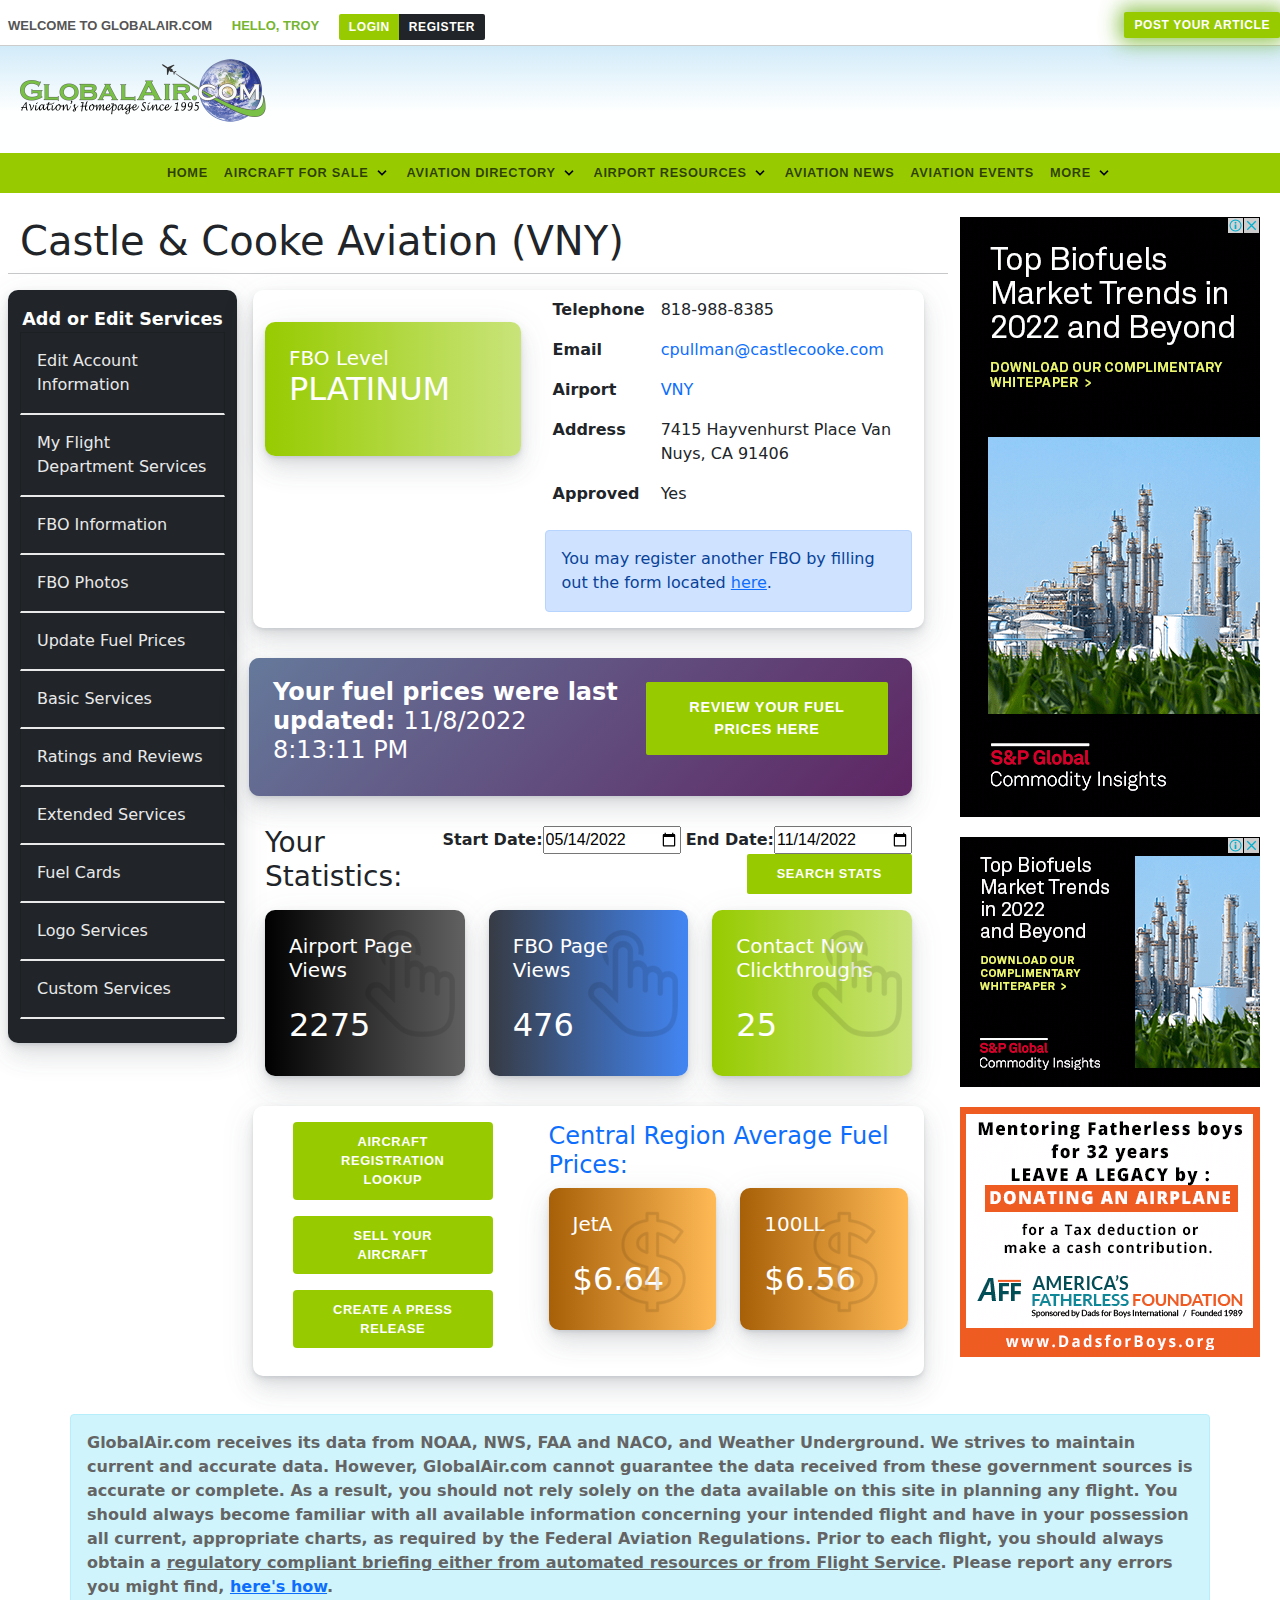
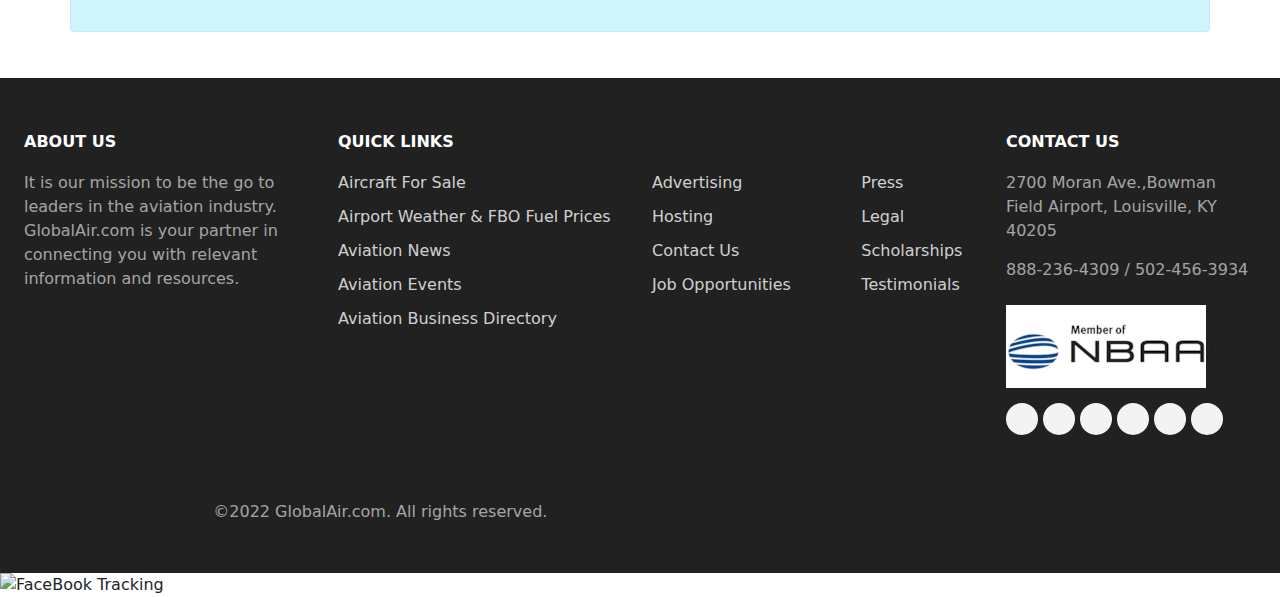
==== Airport Weather & FBO Fuel Prices _ GlobalAir.com.html @ a06a5705 "changes" ====
<!DOCTYPE html>
<!-- saved from url=(0033)https://www.globalair.com/airport -->
<html lang="en">

<head>
	<meta http-equiv="Content-Type" content="text/html; charset=UTF-8">
	<meta name="viewport" content="width=device-width, initial-scale=1, shrink-to-fit=no">
	<link rel="apple-touch-icon" sizes="180x180" href="https://www.globalair.com/_includes/assets/icons/apple-touch-icon.png">
	<link rel="icon" type="image/png" sizes="32x32" href="https://www.globalair.com/_includes/assets/icons/favicon-32x32.png">
	<link rel="icon" type="image/png" sizes="16x16" href="https://www.globalair.com/_includes/assets/icons/favicon-16x16.png">
	<link rel="mask-icon" href="https://www.globalair.com/_includes/assets/icons/safari-pinned-tab.svg" color="#76B530">
	<link rel="shortcut icon" href="https://www.globalair.com/_includes/assets/icons/favicon.ico">
	<link rel="shortlink" href="https://www.globalair.com/">
	<meta name="msapplication-TileColor" content="#da532c">
	<meta name="msapplication-config" content="/_includes/assets/icons/browserconfig.xml">
	<meta name="theme-color" content="#ffffff">
	<meta name="apple-itunes-app" content="app-id=1165831804">
	<title>Airport Weather &amp; FBO Fuel Prices | GlobalAir.com</title>
	<meta name="description" content="US Airport information for pilots searchable by airport code, airport city, or airport state.  Airport information includes aeronautical data, FBO, FBO aircraft fuel prices, navigational information, US airport fixes and communication frequencies.">
	<meta name="keywords" content="aviation weather, aviation, weather, adds, noaa, weather forecast, icing, turbulence, convection, pirep, metar, taf, airmet, sigmet, satellite, radar, surface, wind, temperature, aloft, airplane, NEXRAD, GOES, WSR-88D, precipitation, rain, snow, sleet, thunderstorm, en-route, prognosis, chart">
	<meta property="og:title" content="Airport, Airport information, runway, navaids, aviation weather, airport conditions, pilot information">
	<meta name="robots" content="index,follow">
	<meta name="twitter:card" content="summary">
	<meta name="twitter:title" content="Airport, Airport information, runway, navaids, aviation weather, airport conditions, pilot information">
	<meta name="twitter:description" content="US Airport information for pilots searchable by airport code, airport city, or airport state.  Airport information includes aeronautical data, FBO, FBO aircraft fuel prices, navigational information, US airport fixes and communication frequencies.">
	<meta name="twitter:url" content="https://www.globalair.com/airport">
	<meta name="keywords" content="aviation weather, aviation, weather, adds, noaa, weather forecast, icing, turbulence, convection, pirep, metar, taf, airmet, sigmet, satellite, radar, surface, wind, temperature, aloft, airplane, NEXRAD, GOES, WSR-88D, precipitation, rain, snow, sleet, thunderstorm, en-route, prognosis, chart">
	<meta name="twitter:site" content="@GlobalAir">
	<meta name="twitter:image" content="https://resources.globalair.com/fbomail/fbofuelfarm.jpg">
	<meta property="og:site_name" content="Globalair.com">
	<meta property="og:type" content="Website">
	<meta property="og:url" content="https://www.globalair.com/airport">
	<meta property="og:description" content="US Airport information for pilots searchable by airport code, airport city, or airport state.  Airport information includes aeronautical data, FBO, FBO aircraft fuel prices, navigational information, US airport fixes and communication frequencies.">
	<meta property="og:image:width" content="500">
	<meta property="og:image:type" content="image/jpg">
	<meta property="og:image" content="https://resources.globalair.com/fbomail/fbofuelfarm.jpg">
	<link href="https://www.globalair.com/airport" rel="canonical">
	<link rel="dns-prefetch" href="https://stats.g.doubleclick.net/">
	<link rel="dns-prefetch" href="https://www.google.com/">
	<!--Putting below script at the end of body it will load after page window.load to improve Core Web Vitals-->
	<script async="" defer="" src="./Airport Weather &amp; FBO Fuel Prices _ GlobalAir.com_files/analytics.js.download"></script>
	<script async="" src="./Airport Weather &amp; FBO Fuel Prices _ GlobalAir.com_files/events.js.download"></script>
	<script defer="" type="application/ld+json"> { "@context": "https://schema.org", "@type": "Organization", "name": "GlobalAir.com", "legalName": "Global Aviation Navigator, Inc", "foundingDate": "1995", "url": "https://www.globalair.com", "logo": "https://www.globalair.com/images/galogo1.png", "address": { "@type": "PostalAddress", "streetAddress": "2700 Moran Ave.", "addressLocality": "Bowman Field Airport", "addressRegion": "Louisville", "postalCode": "KY 40205", "addressCountry": "USA" }, "contactPoint": { "@type": "ContactPoint", "contactType": "Technical Support", "telephone": "[502-456-3934]", "email": "webmaster@globalair.com" }, "sameAs": [ "https://www.facebook.com/GlobalAir", "https://twitter.com/globalair", "https://www.linkedin.com/company/globalair.com", "https://www.pinterest.com/Globalair", "http://aircraft-listings.com/aircraftseller", "https://twitter.com/aircraftseller", "https://twitter.com/FBOfuel", "https://www.instagram.com/globalaircom/", "https://www.youtube.com/user/Airplanesforsale" ]} </script>
	<script async="" defer="" type="application/ld+json"> { "@context": "http://schema.org", "@graph": [ { "@type": "WPHeader", "potentialAction": [ { "@type": "Action", "name": "POST YOUR ARTICLE", "target": "https://www.globalair.com/Articles/Edit" }, { "@type": "Action", "name": "Register", "target": "https://www.globalair.com/register" } ] }, { "@type": "WPFooter", "copyrightYear": "2022", "description": "GlobalAir.com. All rights reserved.", "copyrightHolder": { "@type": "Organization", "name": "GlobalAir.com" } }, { "@type": "SiteNavigationElement", "name": "Home", "url": "https://www.globalair.com", "description": "Home", "position": 1 }, { "@type": "SiteNavigationElement", "name": "Aircraft For Sale", "url": "https://www.globalair.com/aircraft-for-sale", "description": "Aircraft For Sale", "position": 2 }, { "@type": "SiteNavigationElement", "name": "Aviation Directory", "url": "https://www.globalair.com/directories/", "description": "Aviation Directory", "position": 3 }, { "@type": "SiteNavigationElement", "name": "Airport Search", "url": "https://www.globalair.com/airport/default.aspx", "description": "Airport Search", "position": 4 }, { "@type": "SiteNavigationElement", "name": "Aviation News", "url": "https://www.globalair.com/Articles", "description": "General and Corporate Aviation Headline News, Press and Insights", "position": 6 }, { "@type": "SiteNavigationElement", "name": "Amphibian", "url": "https://www.globalair.com/aircraft-for-sale/Amphibian", "description": "Amphibian For Sale", "position": 6 }, { "@type": "SiteNavigationElement", "name": "Commercial", "url": "https://www.globalair.com/aircraft-for-sale/Commercial", "description": "Commercial For Sale", "position": 7 }, { "@type": "SiteNavigationElement", "name": "Experimental/Kits", "url": "https://www.globalair.com/aircraft-for-sale/Experimental-Kit", "description": "Experimental/Kits For Sale", "position": 8 }, { "@type": "SiteNavigationElement", "name": "Helicopter", "url": "https://www.globalair.com/aircraft-for-sale/Helicopters", "description": "Helicopter For Sale", "position": 9 }, { "@type": "SiteNavigationElement", "name": "Jets", "url": "https://www.globalair.com/aircraft-for-sale/Private-Jet", "description": "Jets For Sale", "position": 10 }, { "@type": "SiteNavigationElement", "name": "Single Engine Turbine", "url": "https://www.globalair.com/aircraft-for-sale/Single-Engine-Turbine", "description": "Single Engine Turbine For Sale", "position": 11 }, { "@type": "SiteNavigationElement", "name": "Singles", "url": "https://www.globalair.com/aircraft-for-sale/Single-Engine-Piston", "description": "Singles For Sale", "position": 12 }, { "@type": "SiteNavigationElement", "name": "Twin Pistons", "url": "https://www.globalair.com/aircraft-for-sale/Twin-Engine-Piston", "description": "Twin Pistons For Sale", "position": 13 }, { "@type": "SiteNavigationElement", "name": "Twin Turbines", "url": "https://www.globalair.com/aircraft-for-sale/Twin-Engine-Turbine", "description": "Twin Turbines For Sale", "position": 14 }, { "@type": "SiteNavigationElement", "name": "Vintage", "url": "https://www.globalair.com/aircraft-for-sale/Vintage", "description": "Vintage For Sale", "position": 15 }, { "@type": "SiteNavigationElement", "name": "Warbirds", "url": "https://www.globalair.com/aircraft-for-sale/Warbird", "description": "Warbirds For Sale", "position": 16 }, { "@type": "SiteNavigationElement", "name": "Light Sport", "url": "https://www.globalair.com/aircraft-for-sale/Light-Sport", "description": "Light Sport For Sale", "position": 17 } ] } </script>
	<link href="./Airport Weather &amp; FBO Fuel Prices _ GlobalAir.com_files/bootstrap.custom.css" rel="stylesheet" media="all">
	<link href="./Airport Weather &amp; FBO Fuel Prices _ GlobalAir.com_files/style.css" rel="stylesheet" media="all">
	<style>
	.footer a {
		text-decoration: none
	}
	
	.dropdown {
		position: relative;
		display: inline-block;
	}
	
	.dropdown-content {
		padding-left: 0;
		padding-right: 0;
		padding-top: 5px;
		padding-bottom: 5px;
		background-color: #212121;
		position: absolute;
		z-index: 1000;
		display: none;
		float: left;
		font-size: 1rem;
		font-weight: 400;
		color: #f1f2f2;
		text-align: left;
		list-style: none;
		border-radius: 2px;
	}
	
	.dropdown-content a {
		color: rgba(255, 255, 255, .6);
	}
	
	.dropdown-content a:hover {
		color: #007bff;
		background-color: #212121;
	}
	
	.show1 {
		display: block;
	}
	
	#airportTable_filter {
		margin-bottom: 5px
	}
	</style>
	<script src="./Airport Weather &amp; FBO Fuel Prices _ GlobalAir.com_files/gpt.js.download"></script>
	<meta http-equiv="origin-trial" content="Az6AfRvI8mo7yiW5fLfj04W21t0ig6aMsGYpIqMTaX60H+b0DkO1uDr+7BrzMcimWzv/[base64]">
	<meta http-equiv="origin-trial" content="[base64]">
	<meta http-equiv="origin-trial" content="[base64]">
	<script src="./Airport Weather &amp; FBO Fuel Prices _ GlobalAir.com_files/pubads_impl_2022110301.js.download" async=""></script>
	<link rel="preload" href="./Airport Weather &amp; FBO Fuel Prices _ GlobalAir.com_files/f.txt" as="script">
	<script type="text/javascript" src="./Airport Weather &amp; FBO Fuel Prices _ GlobalAir.com_files/f.txt"></script>
	<link rel="preload" href="./Airport Weather &amp; FBO Fuel Prices _ GlobalAir.com_files/f(1).txt" as="script">
	<script type="text/javascript" src="./Airport Weather &amp; FBO Fuel Prices _ GlobalAir.com_files/f(1).txt"></script>
	<link id="sa-css" rel="stylesheet" type="text/css" href="./Airport Weather &amp; FBO Fuel Prices _ GlobalAir.com_files/sa.css" media="all">
</head>

<body vocab="https://schema.org/" typeof="WebPage">
	<div style="border-bottom: 1px solid #ccc;">
		<div class="top-bar light container">
			<div class="row align-items-center">
				<div class="col d-flex p-2" style="height:45px;">
					<ul class="list-inline links toplinks d-lg-inline mb-0 mt-auto mb-auto">
						<li class="d-none d-lg-inline pr-2">Welcome to GlobalAir.com</li>
						<li style="display: inline-block;" class="text-success nav-item dropdown logged-in-user-context" id="logged-in">
							<div class="dropdown">
								<div onclick="header_menuFunction()" class="nav-link dropbtn" style="cursor:pointer; font-size: 13px;color:#76B530;"> Hello, <span id="first-name" class="dropbtn">Troy</span> <i class="fas fa-angle-down dropbtn"></i> </div>
								<ul id="headerDropdown" class="dropdown-content dropdown-menu-left">
									<li style="display: none;"><a id="dboard-link" href="https://www.globalair.com/myaircraft/dashboard.aspx" class="dropdown-item">Dashboard</a></li>
									<li id="fbo-link" style=""><a href="https://www.globalair.com/fbo/companymanage.aspx" class="dropdown-item">FBO Dashboard</a></li>
									<li><a href="https://www.globalair.com/Articles/Edit" class="dropdown-item">Post New Article</a></li>
									<li><a href="https://www.globalair.com/airport#" onclick="logoutActionGA(); event.preventDefault();" class="dropdown-item">Logout</a></li>
								</ul>
							</div>
						</li>
						<li style="display:none" class="logged-out-user-context" id="logged-out">
							<div class="btn-group mr-2" role="group" aria-label="Login group">
								<button data-toggler="modal" data-target="#loginModal" type="button" class="btn btn-sm btn-success btn-success-custom btn-rounded" id="btnLogin">Login</button>
								<button type="button" class="btn btn-sm btn-dark btn-rounded" id="btnReg">Register</button>
							</div>
						</li>
					</ul>
				</div>
				<div class="col" style="display:contents"> <a href="https://www.globalair.com/Articles/Edit" class="btn btn-sm mt-1 mr-3 float-left btn-success btn-success-custom text-white pulse-success">Post Your Article</a> </div>
			</div>
		</div>
	</div>
	<div class="top-bar topbarbck d-none d-lg-block">
		<div class="container">
			<div class="row p-2" style="height:107px">
				<div class="col" style="flex:0 0 0px">
					<a href="https://www.globalair.com/"><img data-src="/images/galogo1.png?123" class=" lazyloaded" width="250" height="74" alt="Global aviation news, information and market intelligence" src="./Airport Weather &amp; FBO Fuel Prices _ GlobalAir.com_files/galogo1.png"></a>
				</div>
				<div class="col text-right">
					<div id="div-gpt-ad-1621626637196-0" style="min-width: 970px; min-height: 90px;" data-google-query-id="CKuvtYPQo_sCFQbNGAIdB2sN2A">
						
					</div>
				</div>
			</div>
		</div>
	</div>
	<nav class="navbar pb-0 pt-0 pl-2 navbar-expand-lg navbar-light" style="background: #97cb00; min-height: 40px; width:100%">
		<div class="d-lg-none" style="color:rgba(0, 0, 0, 0.7);font-size:1.2em;font-weight:700;">GlobalAir.com</div>
		<button class="navbar-toggler navbar-toggler-right" type="button" data-toggler="show" data-target="#navbarNavDropdown" aria-controls="navbarNavDropdown" aria-expanded="false" aria-label="Toggle navigation"> <span class="navbar-toggler-icon"></span> </button>
		<div id="navbarNavDropdown" class="navbar-collapse collapse" style="padding: 3px 0;">
			<ul class="navbar-nav m-auto">
				<li class="nav-item"> <a class="nav-link py-0 ga-10" href="https://www.globalair.com/">Home</a> </li>
				<li class="nav-item dropdown dropdown-full-width"> <a class="nav-link py-0 ga-10" data-toggler="show" data-target="#afsdd" href="https://www.globalair.com/aircraft-for-sale/" aria-haspopup="true" aria-expanded="false">
                Aircraft For Sale <img width="18" height="18" style="vertical-align:sub" src="./Airport Weather &amp; FBO Fuel Prices _ GlobalAir.com_files/angle-down.png">
            </a>
					<ul id="afsdd" class="collapse dropdown-menu dropdown-mega-fw" style="top: 100%; left: 0%">
						<li class="container">
							<div class="mega-menu-content">
								<div class="row mb-10 b-b-white">
									<div class="col-lg-3">
										<ul class="mega-inner-nav list-unstyled">
											<li><a href="https://www.globalair.com/aircraft-for-sale/" class="text-bold font--bold font600"> Aircraft For Sale Home</a></li>
										</ul>
									</div>
								</div>
								<div class="row mt-10">
									<div class="col-lg-3">
										<div class="mega-title">Search by...</div>
										<ul class="mega-inner-nav list-unstyled">
											<li><a href="https://www.globalair.com/aircraft-for-sale/amphibian"> Amphibian</a></li>
											<li><a href="https://www.globalair.com/aircraft-for-sale/commercial"> Commercial</a></li>
											<li><a href="https://www.globalair.com/aircraft-for-sale/experimental-kit"> Experimental</a></li>
											<li><a href="https://www.globalair.com/aircraft-for-sale/helicopters"> Helicopter</a></li>
											<li><a href="https://www.globalair.com/aircraft-for-sale/private-jet"> Private Jets</a></li>
											<li><a href="https://www.globalair.com/aircraft-for-sale/single-engine-turbine"> Single Engine Turbines </a></li>
										</ul>
									</div>
									<div class="col-lg-3">
										<div class="mega-title">Search by...</div>
										<ul class="mega-inner-nav list-unstyled">
											<li><a href="https://www.globalair.com/aircraft-for-sale/single-engine-piston"> Single Engine Pistons</a></li>
											<li><a href="https://www.globalair.com/aircraft-for-sale/twin-engine-piston"> Twin Engine Pistons</a></li>
											<li><a href="https://www.globalair.com/aircraft-for-sale/twin-engine-turbine"> Twin Turbo Props</a></li>
											<li><a href="https://www.globalair.com/aircraft-for-sale/vintage"> Vintage Aircrafts</a></li>
											<li><a href="https://www.globalair.com/aircraft-for-sale/warbird"> Warbirds</a></li>
											<li><a href="https://www.globalair.com/aircraft-for-sale/light-sport"> Light Sport Aircrafts</a></li>
										</ul>
									</div>
									<div class="col-lg-3">
										<div class="mega-title">Popular Searches</div>
										<ul class="mega-inner-nav list-unstyled">
											<li><a href="https://www.globalair.com/aircraft-for-sale/gulfstream-g550"> Gulfstream G550</a></li>
											<li><a href="https://www.globalair.com/aircraft-for-sale/king-air-350"> King Air 350</a></li>
											<li><a href="https://www.globalair.com/aircraft-for-sale/airbus-a320"> Airbus A320</a></li>
											<li><a href="https://www.globalair.com/aircraft-for-sale/boeing-737"> Boeing 737</a></li>
											<li><a href="https://www.globalair.com/aircraft-for-sale/challenger-300"> Challenger 300</a></li>
											<li><a href="https://www.globalair.com/aircraft-for-sale/hawker-800xp"> Hawker 800XP</a></li>
										</ul>
									</div>
									<div class="col-lg-3">
										<div class="mega-title">Quick Links</div>
										<ul class="mega-inner-nav list-unstyled">
											<li><a href="https://www.globalair.com/myaircraft/rates"> Sell Your Aircraft</a></li>
											<li><a href="https://www.globalair.com/aircraft-for-sale/sellers"> By Seller</a></li>
											<li><a href="https://www.globalair.com/aircraft-for-sale/aircraft-by-location"> By Location</a></li>
											<li><a href="https://www.globalair.com/abuyer/default"> A.Buyer Researcher</a></li>
											<li><a href="https://www.globalair.com/aircraft-for-sale/aircraft-lease"> Lease Opportunitie</a></li>
											<li><a href="https://www.globalair.com/aircraft-for-sale/wantedclassification"> Aircraft Wanted</a></li>
										</ul>
									</div>
								</div>
							</div>
						</li>
					</ul>
				</li>
				<li class="nav-item dropdown dropdown-full-width"> <a class="nav-link py-0 ga-10" data-toggler="show" data-target="#dirdd" href="https://www.globalair.com/directories" aria-haspopup="true" aria-expanded="false">
                Aviation Directory <img width="18" height="18" style="vertical-align:sub" src="./Airport Weather &amp; FBO Fuel Prices _ GlobalAir.com_files/angle-down.png">
            </a>
					<ul id="dirdd" class="dropdown-menu dropdown-mega-fw" style="top: 100%; left: 0%">
						<li class="container">
							<div class="mega-menu-content">
								<div class="row mb-10">
									<div class="col-lg-4">
										<ul class="mega-inner-nav list-unstyled">
											<li><a href="https://www.globalair.com/directories" class="text-bold font--bold font600">Aviation Directory Home</a></li>
										</ul>
									</div>
								</div>
								<div class="row">
									<div class="col-lg-4">
										<ul class="mega-inner-nav list-unstyled">
											<li><a href="https://www.globalair.com/directories/aircraft-charter-10.html"> Aircraft Charter</a></li>
											<li><a href="https://www.globalair.com/directories/aircraft-financing-14.html"> Aircraft Financing</a></li>
											<li><a href="https://www.globalair.com/directories/aircraft-insurance-16.html"> Aircraft Insurance</a></li>
											<li><a href="https://www.globalair.com/directories/aircraft-maintenance-17.html"> Aircraft Maintenance</a></li>
											<li><a href="https://www.globalair.com/directories/aircraft-manufacturers-18.html"> Aircraft Manufacturers</a></li>
											<li><a href="https://www.globalair.com/directories/aircraft-parts-21.html"> Aircraft Parts</a></li>
										</ul>
									</div>
									<div class="col-lg-4">
										<ul class="mega-inner-nav list-unstyled">
											<li><a href="https://www.globalair.com/directories/airports-8.html"> Airports</a></li>
											<li><a href="https://www.globalair.com/directories/aviation-publications-23.html"> Aviation Publications</a></li>
											<li><a href="https://www.globalair.com/directories/aviation-training-15.html"> Aviation Training</a></li>
											<li><a href="https://www.globalair.com/directories/avionics-9.html"> Avionics</a></li>
											<li><a href="https://www.globalair.com/directories/brokers-dealers-11.html"> Brokers/Dealers</a></li>
											<li><a href="https://www.globalair.com/directories/faa-12.html"> FAA</a></li>
										</ul>
									</div>
									<div class="col-lg-4">
										<ul class="mega-inner-nav list-unstyled">
											<li><a href="https://www.globalair.com/directories/fbo-13.html"> FBO</a></li>
											<li><a href="https://www.globalair.com/directories/other-services-20.html"> Other Services</a></li>
											<li><a href="https://www.globalair.com/directories/pilot-services-22.html"> Pilot Services</a></li>
											<li><a href="https://www.globalair.com/directories/add.aspx"><span class="mega-title">Submit a site to our directories</span></a></li>
										</ul>
									</div>
								</div>
							</div>
						</li>
					</ul>
				</li>
				<li class="nav-item dropdown"> <a class="nav-link py-0 ga-10" data-toggler="show" data-target="#arcdd" href="https://www.globalair.com/airport/" aria-haspopup="true" aria-expanded="false">
                Airport Resources <img width="18" height="18" style="vertical-align:sub" src="./Airport Weather &amp; FBO Fuel Prices _ GlobalAir.com_files/angle-down.png">
            </a>
					<ul id="arcdd" class="dropdown-menu dropdown-menu-right" style="top: 100%; left: 0%">
						<li><a href="https://www.globalair.com/airport/" class="dropdown-item text-bold font--bold font600">Airport Resources Home</a></li>
						<li><a href="https://www.globalair.com/airport/" class="dropdown-item">Airport Search</a></li>
						<li><a href="https://www.globalair.com/airport/airspacefix.aspx?letter=1" class="dropdown-item">Airspace Fix</a></li>
						<li><a href="https://www.globalair.com/airport/state.aspx" class="dropdown-item">Browse US Airports by State</a></li>
						<li><a href="https://www.globalair.com/airport/region.aspx" class="dropdown-item">Fuel Prices by Region</a></li>
						<li><a href="https://www.globalair.com/airport/fbo_registration.aspx" class="dropdown-item">List Your FBO</a></li>
						<li><a href="https://maxtrax.globalair.com/" class="dropdown-item">Max-Trax</a></li>
					</ul>
				</li>
				<li class="nav-item"> <a class="nav-link py-0 ga-10" href="https://www.globalair.com/articles">Aviation News</a> </li>
				<li class="nav-item"> <a class="nav-link py-0 ga-10" href="https://www.globalair.com/calendar/aviation-events.aspx">Aviation Events</a> </li>
				<li class="nav-item dropdown dropdown-full-width"> <a class="nav-link py-0 ga-10" data-toggler="show" data-target="#moredd" href="https://www.globalair.com/" aria-haspopup="true" aria-expanded="false">
                More <img width="18" height="18" style="vertical-align:sub" src="./Airport Weather &amp; FBO Fuel Prices _ GlobalAir.com_files/angle-down.png">
            </a>
					<ul id="moredd" class="dropdown-menu dropdown-mega-fw" style="top: 100%; left: 0%">
						<li class="container">
							<div class="mega-menu-content">
								<div class="row">
									<div class="col-lg-4">
										<ul class="mega-inner-nav list-unstyled">
											<li><a href="https://www.globalair.com/login.aspx" class="dropdown-item text-bold font--bold font600">My Flight Department Dashboard</a></li>
											<li><a href="https://www.globalair.com/abuyer/default" class="dropdown-item">A.Buyer</a></li>
											<li><a href="https://www.globalair.com/ac-reg/search.aspx" class="dropdown-item">FAA Aircraft Search</a></li>
											<li><a href="https://www.globalair.com/logbook/default.aspx" class="dropdown-item">Pilot Logbook</a></li>
											<li><a href="https://www.globalair.com/articles/edit" class="dropdown-item">Post your Stories or Press Releases</a></li>
											<li><a href="https://www.globalair.com/myflightdept/customs.aspx" class="dropdown-item">U.S. Customs and FAA Forms</a></li>
										</ul>
									</div>
									<div class="col-lg-4">
										<ul class="mega-inner-nav list-unstyled">
											<li><a href="https://www.globalair.com/advertising/advertisewithus" class="dropdown-item">Advertising</a></li>
											<li><a href="https://hosting.globalair.com/" class="dropdown-item">Hosting</a></li>
											<li><a href="https://www.globalair.com/contact/contact.aspx" class="dropdown-item">Contact Us</a></li>
											<li><a href="https://www.globalair.com/employment/" class="dropdown-item">Job Opportunities</a></li>
											<li><a href="https://www.globalair.com/press/legal.aspx" class="dropdown-item">Legal</a></li>
											<li><a href="https://www.globalair.com/press/press.aspx" class="dropdown-item">Press</a></li>
											<li><a href="https://www.globalair.com/scholarships/" class="dropdown-item">Scholarships</a></li>
											<li><a href="https://www.globalair.com/press/testimonials.aspx" class="dropdown-item">Testimonials</a></li>
										</ul>
									</div>
								</div>
							</div>
						</li>
					</ul>
				</li>
			</ul>
		</div>
	</nav>
	<div class="">
		<div class=""></div>
		<div class="row mr-2" style="width: 100%">
			<div class="col">
				<style>
				#featuredPromo {
					border-radius: 10px;
				}
				
				#fuelPrices {
					border-radius: 10px;
					color: white;
					padding: 20px
				}
				
				#fuelPrices .nav {
					background-color: rgb(238, 238, 238);
					color: black;
					border-radius: 10px;
					display: flex;
					justify-content: center;
				}
				
				#fuelPrices .nav li {
					padding-bottom: 9px;
					padding-top: 9px;
					font-weight: 600;
				}
				
				#fuelPrices .nav .active {
					background-color: white;
					font-weight: 700;
					border-radius: 10px;
					padding: 8px;
					color: rgb(168, 211, 43)
				}
				
				#fuelPrices a {
					color: white
				}
				
				#fuelPrices .nav li a {
					color: gray;
				}
				
				.tab-content {
					padding-top: 30px
				}
				
				.tab-content table {
					color: white;
				}
				
				.tab-content table td {
					padding: 0rem;
					padding-bottom: 10px;
					padding-top: 10px;
					padding-left: 0.5rem;
				}
				
				.tab-content table .heading {
					font-size: 16px;
					font-weight: 500;
				}
				
				#region {
					background-color: white;
					border-radius: 10px;
					padding: 10px;
				}
				
				#region a {
					color: rgb(71, 130, 211);
				}
				
				.middleBox {
					background-color: rgb(245, 245, 245);
					padding: 10px;
					border-radius: 10px
				}
				
				.middleBox span {
					color: rgb(150, 150, 150)
				}
				
				.middleBox h4,
				p {
					color: rgb(100, 100, 100)
				}
				
				.card {
					background-color: #fff;
					border-radius: 10px;
					border: none;
					position: relative;
					margin-bottom: 30px;
					box-shadow: 0 0.46875rem 2.1875rem rgba(90, 97, 105, 0.1), 0 0.9375rem 1.40625rem rgba(90, 97, 105, 0.1), 0 0.25rem 0.53125rem rgba(90, 97, 105, 0.12), 0 0.125rem 0.1875rem rgba(90, 97, 105, 0.1);
				}
				
				.l-bg-cherry {
					background: linear-gradient(to right, #000000, #0000009e) !important;
					color: #fff;
				}
				
				.l-bg-blue-dark {
					background: linear-gradient(to right, #373b44, #4286f4) !important;
					color: #fff;
				}
				
				.l-bg-green-dark {
					background: linear-gradient(to right, #97cb00, #97cb0085) !important;
					color: #fff;
				}
				
				.l-bg-orange-dark {
					background: linear-gradient(to right, #a86008, #ffba56) !important;
					color: #fff;
				}
				
				.card .card-statistic-3 .card-icon-large .fas,
				.card .card-statistic-3 .card-icon-large .far,
				.card .card-statistic-3 .card-icon-large .fab,
				.card .card-statistic-3 .card-icon-large .fal {
					font-size: 110px;
				}
				
				.card .card-statistic-3 .card-icon {
					text-align: center;
					line-height: 50px;
					margin-left: 15px;
					color: #000;
					position: absolute;
					right: 10px;
					top: 20px;
					opacity: 0.1;
				}
				
				.l-bg-cyan {
					background: linear-gradient(135deg, #289cf5, #84c0ec) !important;
					color: #fff;
				}
				
				.l-bg-green {
					background: linear-gradient(135deg, #23bdb8 0%, #43e794 100%) !important;
					color: #fff;
				}
				
				.l-bg-orange {
					background: linear-gradient(to right, #f9900e, #ffba56) !important;
					color: #fff;
				}
				
				.l-bg-cyan {
					background: linear-gradient(135deg, #289cf5, #84c0ec) !important;
					color: #fff;
				}
				
				#navbarsExample2 a {
					color: rgb(233, 233, 233);
					border-bottom: rgb(233, 233, 233) 2px solid;
				}
				
				#navbarsExample2 a:hover {
					color: #97cb00;
					border-bottom: #97cb00 2px solid;
				}
				</style>
				<div class="row ms-2 mt-4">
					<div class="row">
						<div class="col-12">
							<h1 property="name">Castle & Cooke Aviation (VNY)</h1> </div>

					</div>
					<hr>
					<div class="row">
						<div class="col-md-3 col-12 bg-dark navbar-dark card" style="height: fit-content">
							<div class="navbar-expand-sm navbar-expand-md list-group list-group-flush mb-4"> <span class="text-center mt-3" style="font-size: 1.1rem; color: white"><b>Add or Edit Services
                </b></span>
								<button class="navbar-toggler" type="button" data-bs-toggle="collapse" data-bs-target="#navbarsExample2" aria-expanded="false" aria-label="Toggle navigation"> <span class="navbar-toggler-icon"></span> </button>
								<div class="nav nav-pills navbar-right collapse navbar-collapse navbar-dark bg-dark" id="navbarsExample2"> <a href="#" class="list-group-item list-group-item-action list-item-custom bg-dark p-3">
                        Edit Account Information
                    </a> <a href="#" class="list-group-item list-group-item-action list-item-custom bg-dark p-3">
                        My Flight Department Services
                    </a> <a href="#" class="list-group-item list-group-item-action list-item-custom bg-dark p-3">
                            FBO Information
                        </a> <a href="#" class="list-group-item list-group-item-action list-item-custom bg-dark p-3">
                        FBO Photos
                    </a> <a href="#" class="list-group-item list-group-item-action list-item-custom bg-dark p-3">
                        Update Fuel Prices
                    </a> <a href="#" class="list-group-item list-group-item-action list-item-custom bg-dark p-3">
                        Basic Services
                    </a> <a href="#" class="list-group-item list-group-item-action list-item-custom bg-dark p-3">
                        Ratings and Reviews
                    </a> <a href="#" class="list-group-item list-group-item-action list-item-custom bg-dark p-3">
                            Extended Services
                        </a> <a href="#" class="list-group-item list-group-item-action list-item-custom bg-dark p-3">
                        Fuel Cards
                    </a> <a href="#" class="list-group-item list-group-item-action list-item-custom bg-dark p-3">
                        Logo Services
                    </a> <a href="#" class="list-group-item list-group-item-action list-item-custom bg-dark p-3">
                        Custom Services
                    </a> </div>
							</div>
						</div>
						<div class="col-md-9 col-12">
							<div class="row ms-1">
								<div class="card float-right">
									<div class="row">
										<div class="col-sm-5"> <img class="d-block mt-3 mb-3" src="https://resources.globalair.com/airport/images/complogo/3068.jpg" alt="" style=" display: block;
                        margin-left: auto;
                        margin-right: auto;">
											<div class="card l-bg-green-dark">
												<div class="card-statistic-3 p-4">
													<div class="card-icon card-icon-large"></div>
													<div class="mb-4">
														<h5 class="card-title mb-0">FBO Level</h5>
														<h2 class="d-flex align-items-center mb-0">
                                        PLATINUM
                                    </h2> </div>
												</div>
											</div>
										</div>
										<div class="col-sm-7">
											<div class="card-block">
												<table class="table table-borderless">
													<tr>
														<th>Telephone</th>
														<td>818-988-8385</td>
													</tr>
													<tr>
														<th>Email</th>
														<td><a href="mailto:cpullman@castlecooke.com" class="text-decoration-none">cpullman@castlecooke.com</a></td>
													</tr>
													<tr>
														<th>Airport</th>
														<td><a href="/airport/apt.airport.aspx?aptcode=VNY" class="text-decoration-none" target="_blank" rel="noreferrer">VNY</a></td>
													</tr>
													<tr>
														<th>Address</th>
														<td>7415 Hayvenhurst Place Van Nuys, CA 91406</td>
													</tr>
													<tr>
														<th>Approved</th>
														<td>Yes</td>
													</tr>
												</table>
											</div>
											<div class="row">
												<div class="col-12">
													<p class="alert alert-primary">You may register another FBO by filling out the form located <a href="/airport/fbo_registration.aspx">here</a>.</p>
												</div>
											</div>
										</div>
									</div>
								</div>
							</div>
							
							<div class="row">
								<div class="col-12">
									<div class="card p-4" style="background:linear-gradient(135deg, #65799b 0%,#5e2563 100%); color: white;">
									<div class="row">
										<div class="col-sm-7"> 
											<h4 class="card-subtitle mb-2"><b>Your fuel prices were last updated: </b>
												11/8/2022 8:13:11 PM</h4>
										</div>
										<div class="col-sm-5">
											<div class="card-block">
												<a href="#" class="btn btn-lg btn-success btn-success-custom">Review your fuel prices here</a> 
											</div>
										</div>
									</div>
									</div>
								</div>
							</div>
							<div class="row ms-1 ">
                                <div class="col-3">
                                    <h3>Your Statistics:</h3>
                                </div>
                                <div class="col-9 text-end">
                                    <b>Start Date:</b><input name="ctl00$Content$tbStartDate" type="date" id="Content_tbStartDate" value="2022-05-14">
                                    <b>End Date:</b><input name="ctl00$Content$tbStartDate" type="date" id="Content_tbStartDate" value="2022-11-14">
                                    <a href="#" class="btn btn-success btn-success-custom">Search Stats</a>
                                </div>
                            </div>
							<div class="row ms-1 mt-2">

								<div class="col-xl-4 col-lg-4">
									<div class="card l-bg-cherry">
										<div class="card-statistic-3 p-4">
											<div class="card-icon card-icon-large"><img src="click.png" /></div>
											<div class="mb-4">
												<h5 class="card-title mb-0">Airport Page <br>Views</h5> </div>
											<div class="row align-items-center mb-2 d-flex">
												<div class="col-8">
													<h2 class="d-flex align-items-center mb-0">
                                            2275
                                        </h2> </div>
											</div>
										</div>
									</div>
								</div>
								<div class="col-xl-4 col-lg-4">
									<div class="card l-bg-blue-dark">
										<div class="card-statistic-3 p-4">
											<div class="card-icon card-icon-large"><img src="click.png" /></div>
											<div class="mb-4">
												<h5 class="card-title mb-0">FBO Page <br>Views</h5> </div>
											<div class="row align-items-center mb-2 d-flex">
												<div class="col-8">
													<h2 class="d-flex align-items-center mb-0">
                                            476
                                        </h2> </div>
											</div>
										</div>
									</div>
								</div>
								<div class="col-xl-4 col-lg-4">
									<div class="card l-bg-green-dark">
										<div class="card-statistic-3 p-4">
											<div class="card-icon card-icon-large"><img src="click.png" /></div>
											<div class="mb-4">
												<h5 class="card-title mb-0">Contact Now <br>Clickthroughs</h5> </div>
											<div class="row align-items-center mb-2 d-flex">
												<div class="col-8">
													<h2 class="d-flex align-items-center mb-0">
                                            25
                                        </h2> </div>
											</div>
										</div>
									</div>
								</div>
							</div>
							<div class="row ms-1">
								<div class="card float-right">
									<div class="row">
										<div class="col-sm-5 p-3">
											<div class="container mb-3 text-center"> <a type="button" class="w-100 btn btn-success btn-success-custom rounded" href="#">Aircraft Registration Lookup</a> </div>
											<div class="container mb-3 text-center"> <a type="button" class="w-100 btn btn-success btn-success-custom rounded" href="#">Sell Your Aircraft</a> </div>
											<div class="container text-center"> <a type="button" class="w-100 btn btn-success btn-success-custom rounded" href="#">Create a Press Release</a> </div>
										</div>
										<div class="col-sm-7 p-3">
											<div class="row">
												<h4>
                                        <a href="#" class="text-decoration-none">Central Region
                                        Average Fuel Prices:
                                        </a>
                                    </h4>
												<div class="col-6">
													<div class="card l-bg-orange-dark">
														<div class="card-statistic-3 p-4">
															<div class="card-icon card-icon-large"><img src="dollar.png" /></div>
															<div class="mb-4">
																<h5 class="card-title mb-0">JetA</h5> </div>
															<div class="row align-items-center mb-2 d-flex">
																<div class="col-8">
																	<h2 class="d-flex align-items-center mb-0">
                                                                $6.64
                                                            </h2> </div>
															</div>
														</div>
													</div>
												</div>
												<div class="col-6">
													<div class="card l-bg-orange-dark">
														<div class="card-statistic-3 p-4">
															<div class="card-icon card-icon-large"><img src="dollar.png" /></div>
															<div class="mb-4">
																<h5 class="card-title mb-0">100LL</h5> </div>
															<div class="row align-items-center mb-2 d-flex">
																<div class="col-8">
																	<h2 class="d-flex align-items-center mb-0">
                                                                $6.56
                                                            </h2> </div>
															</div>
														</div>
													</div>
												</div>
											</div>
										</div>
									</div>
								</div>
							</div>
						</div>
					</div>
				</div>
			</div>
			<div class="col mb-4 ml-4 pr-0 pl-0 d-none d-xl-block" style="flex: 0 0 300px; min-width: 320px;">
				<div class="mb-4"></div>
				<!-- /13428562/**2022-300x600-Ad-Airport -->
				<div id="div-gpt-ad-1639784881215-0" style="min-width: 300px; min-height: 600px;" data-google-query-id="CKyvtYPQo_sCFQbNGAIdB2sN2A">
					<div id="google_ads_iframe_/13428562/**2022-300x600-Ad-Airport_0__container__" style="border: 0pt none;">
						<iframe id="google_ads_iframe_/13428562/**2022-300x600-Ad-Airport_0" name="google_ads_iframe_/13428562/**2022-300x600-Ad-Airport_0" title="3rd party ad content" width="300" height="600" scrolling="no" marginwidth="0" marginheight="0" frameborder="0" role="region" aria-label="Advertisement" tabindex="0" sandbox="allow-forms allow-popups allow-popups-to-escape-sandbox allow-same-origin allow-scripts allow-top-navigation-by-user-activation" style="border: 0px; vertical-align: bottom;" data-load-complete="true" data-google-container-id="2" src="./Airport Weather &amp; FBO Fuel Prices _ GlobalAir.com_files/saved_resource(1).html"></iframe>
					</div>
				</div>
				<!-- /13428562/**2022-300x250-Ad-1-Airport -->
				<div id="div-gpt-ad-1639785013347-0" style="min-width: 300px; min-height: 250px; margin-top: 20px;" data-google-query-id="CK2vtYPQo_sCFQbNGAIdB2sN2A">
					<div id="google_ads_iframe_/13428562/**2022-300x250-Ad-1-Airport_0__container__" style="border: 0pt none;">
						<iframe id="google_ads_iframe_/13428562/**2022-300x250-Ad-1-Airport_0" name="google_ads_iframe_/13428562/**2022-300x250-Ad-1-Airport_0" title="3rd party ad content" width="300" height="250" scrolling="no" marginwidth="0" marginheight="0" frameborder="0" role="region" aria-label="Advertisement" tabindex="0" sandbox="allow-forms allow-popups allow-popups-to-escape-sandbox allow-same-origin allow-scripts allow-top-navigation-by-user-activation" style="border: 0px; vertical-align: bottom;" data-load-complete="true" data-google-container-id="3" src="./Airport Weather &amp; FBO Fuel Prices _ GlobalAir.com_files/saved_resource(2).html"></iframe>
					</div>
				</div>
				<!-- /13428562/**2022-300x250-Ad-2-Airport -->
				<div id="div-gpt-ad-1639785057183-0" style="min-width: 300px; min-height: 250px; margin-top: 20px;" data-google-query-id="CJGPs4PQo_sCFQbNGAIdB2sN2A">
					<div id="google_ads_iframe_/13428562/**2022-300x250-Ad-2-Airport_0__container__" style="border: 0pt none;">
						<iframe id="google_ads_iframe_/13428562/**2022-300x250-Ad-2-Airport_0" name="google_ads_iframe_/13428562/**2022-300x250-Ad-2-Airport_0" title="3rd party ad content" width="300" height="250" scrolling="no" marginwidth="0" marginheight="0" frameborder="0" role="region" aria-label="Advertisement" tabindex="0" style="border: 0px; vertical-align: bottom;" data-load-complete="true" data-google-container-id="4" src="./Airport Weather &amp; FBO Fuel Prices _ GlobalAir.com_files/saved_resource(3).html"></iframe>
					</div>
				</div>
				<div class="mb-4"></div>
			</div>
		</div>
	</div>
	<div class="container">
		<div class="row">
			<div class="col-md-12 d-sm-block d-md-none text-center mb-3"> <a href="https://www.globalair.com/airport/tfr.aspx">Current <b>TFR</b> Listings</a>
				<a href="https://eapis.cbp.dhs.gov/" target="_blank" class="ms-3" aria-label="eAPIS"><img src="./Airport Weather &amp; FBO Fuel Prices _ GlobalAir.com_files/eAPIS.webp" width="30" height="32" class="me-1" alt="eAPIS">eAPIS</a>
			</div>
			<div class="col-md-12 alert alert-info mt-2">
				<p> <b>
                        GlobalAir.com receives its data from NOAA, NWS, FAA and NACO, and Weather Underground. We strives to maintain current and accurate data. However, GlobalAir.com cannot guarantee the data received from these government sources is accurate or complete. As a result, you should not rely solely on the data available on this site in planning any flight. You should always become familiar with all available information concerning your intended flight and have in your possession all current, appropriate charts, as required by the Federal Aviation Regulations. Prior to each flight, you should always obtain a <u>regulatory compliant briefing either from automated resources or from Flight Service</u>. Please report any errors you might find, <a href="https://www.globalair.com/airport/error_report.aspx">here's how</a>.
                    </b> </p>
			</div>
		</div>
	</div>
	<footer class="footer footer-dark pt30 pb-2">
		<div class="p-4">
			<div class="row">
				<div class="col-lg-3 col-md-6 mb-3">
					<h3>About Us</h3>
					<p> It is our mission to be the go to leaders in the aviation industry. GlobalAir.com is your partner in connecting you with relevant information and resources. </p>
				</div>
				<div class="col-lg-6 col-md-6 mb-4">
					<div class="row">
						<div class="col-md-6">
							<h3 class="footer-list-item">Quick links</h3>
							<ul class="list-unstyled footer-list-item">
								<li><a href="https://www.globalair.com/aircraft-for-sale">Aircraft For Sale</a></li>
								<li><a href="https://www.globalair.com/airport">Airport Weather &amp; FBO Fuel Prices</a></li>
								<li><a href="https://www.globalair.com/articles">Aviation News</a></li>
								<li><a href="https://www.globalair.com/calendar/aviation-events.aspx">Aviation Events</a></li>
								<li><a href="https://www.globalair.com/directories/">Aviation Business Directory</a></li>
							</ul>
						</div>
						<div class="col-md-4">
							<h3>&nbsp;</h3>
							<ul class="list-unstyled footer-list-item">
								<li><a href="https://www.globalair.com/advertising/advertisewithus">Advertising</a></li>
								<li><a href="https://hosting.globalair.com/">Hosting</a></li>
								<li><a href="https://www.globalair.com/contact/contact.aspx">Contact Us</a></li>
								<li><a href="https://www.globalair.com/employment/">Job Opportunities</a></li>
							</ul>
						</div>
						<div class="col-md-2">
							<h3>&nbsp;</h3>
							<ul class="list-unstyled footer-list-item">
								<li><a href="https://www.globalair.com/press/press.aspx">Press</a></li>
								<li><a href="https://www.globalair.com/press/legal.aspx">Legal</a></li>
								<li><a href="https://www.globalair.com/scholarships/">Scholarships</a></li>
								<li><a href="https://www.globalair.com/press/testimonials.aspx">Testimonials</a></li>
							</ul>
						</div>
					</div>
				</div>
				<div class="col-lg-3 col-md-6 mb-3">
					<h3 style="padding-left: 40px;">Contact Us</h3>
					<ul class="list-unstyled contact-list-item">
						<li> <i class="ti-home"></i> 2700 Moran Ave.,Bowman Field Airport, Louisville, KY 40205 </li>
						<li> <i class="ti-mobile"></i> 888-236-4309 / 502-456-3934 </li>
						<li>
							<a target="_blank" href="https://connect.nbaa.org/246883/GlobalAircom" title="NBAA GlobalAir" aria-label="NBAA GlobalAir"><img src="./Airport Weather &amp; FBO Fuel Prices _ GlobalAir.com_files/logo.png" width="200" height="83" alt="NBAA" title="NBAA" class="lazyload"></a>
							<a href="https://greaterlouisvillekycoc.weblinkconnect.com/TransportationWarehousing/GlobalAircom-29301" aria-label="GlobalAir"></a><img src="./Airport Weather &amp; FBO Fuel Prices _ GlobalAir.com_files/1x1Black.png" alt="1x1" width="1" height="1"> </li>
						<li>
							<a style="background-size: 67%; background-position: center; background-repeat: no-repeat; background-image: url(/images/facebook.png)" target="_blank" href="https://www.facebook.com/GlobalAir/" alt="FaceBook" aria-label="FaceBook" class="social-icon-sm si-gray si-gray-round"></a>
							<a style="background-size: 67%; background-position: center; background-repeat: no-repeat; background-image: url(/images/twitter.png)" target="_blank" href="https://twitter.com/globalair" alt="Twitter" aria-label="Twitter" class="social-icon-sm si-gray si-gray-round"></a>
							<a style="background-size: 67%; background-position: center; background-repeat: no-repeat; background-image: url(/images/pinterest.png)" target="_blank" href="https://www.pinterest.com/Globalair/" alt="Pinterest" aria-label="Pinterest" class="social-icon-sm si-gray si-gray-round"></a>
							<a style="background-size: 80%; background-position: center; background-repeat: no-repeat; background-image: url(/images/linkedin.png)" target="_blank" href="https://www.linkedin.com/company/globalair.com" alt="LinkedIn" aria-label="LinkedIn" class="social-icon-sm si-gray si-gray-round"></a>
							<a style="background-size: 67%; background-position: center; background-repeat: no-repeat; background-image: url(/images/instagram.png)" target="_blank" href="https://www.instagram.com/globalaircom/" alt="Instagram" aria-label="Instagram" class="social-icon-sm si-gray si-gray-round"></a>
							<a style="background-size: 81%; background-position: center; background-repeat: no-repeat; background-image: url(/images/youtube.png)" target="_blank" href="https://www.youtube.com/user/Airplanesforsale" alt="Youtube" aria-label="Youtube" class="social-icon-sm si-gray si-gray-round"></a>
						</li>
					</ul>
				</div>
			</div>
			<hr class="mb-3">
			<div class="row">
				<div class="col-lg-6  ml-auto mr-auto text-center">
					<p><img class="lazyload" data-src="/images/fish.svg" alt="Jesus Fish" width="50" height="20" align="middle">&nbsp;&nbsp;&nbsp;©2022 GlobalAir.com. All rights reserved.</p>
				</div>
			</div>
		</div>
	</footer>
	<div class="modal fade" id="loginModal" tabindex="-1" role="dialog" aria-labelledby="loginModalCenterTitle" aria-hidden="true">
		<div class="modal-dialog modal-dialog-centered" role="document">
			<div class="modal-content">
				<div class="modal-header">
					<h5 class="modal-title" id="loginModalCenterTitle">GlobalAir Login</h5>
					<button type="button" class="btn-close" data-dismiss="modal" aria-label="Close"> </button>
				</div>
				<div class="modal-body">
					<div class="row">
						<div class="col-lg-12 mb-4">
							<div id="SigninError"></div>
							<form id="frmSignIn" name="frmSignIn" method="post" novalidate="novalidate">
								<input type="hidden" id="logonaction" name="logonaction" value="in">
								<div class="mb-3"> <a href="https://www.globalair.com/forgot.aspx" class="float-end text-info text-decoration-none">Forgot?</a>
									<label class="form-label" for="email">Username</label>
									<input type="text" class="form-control ele150 valid" name="tbUsername" id="tbUsername" placeholder="Username" maxlength="50" aria-invalid="false"> </div>
								<div class="mb-3"> <a href="https://www.globalair.com/forgot.aspx" class="float-end text-info text-decoration-none">Reset</a>
									<label class="form-label" for="pass">Password</label>
									<input type="password" name="tbPassword" id="tbPassword" placeholder="Password" class="form-control ele150 valid" maxlength="50" aria-invalid="false">
									<input type="hidden" id="hiddenURL" value="/Articles"> </div>
								<div class="clearfix">
									<button type="submit" class="btn btn-primary btn-primary-custom float-right" name="IB_MyFlightDepartmentSubmit" id="IB_MyFlightDepartmentSubmit">Sign In</button>
								</div>
								<input name="__RequestVerificationToken" type="hidden" value="CfDJ8G8xKsuEtYdPpYEDhXLZlq2U6ehXtZVLNDA8FqepbfB-lzphQimKekBk4k7lr6ws7Oc2_sd1Sa_2ANO_o_ra_eirE7IIVNBsXp7XKZDrJp7tTjYDqcC23C_a46xaRXijpeqYJ5pdiUwdGQ7skyxhdH8">
							</form>
						</div>
						<!--/col-->
					</div>
				</div>
			</div>
		</div>
	</div>
	<div class="modal fade" id="spinner" data-backdrop="static" data-keyboard="false" tabindex="-1" role="dialog" aria-labelledby="spinnerTitle" aria-hidden="true">
		<div class="modal-dialog modal-dialog-centered" role="document">
			<div class="modal-content">
				<div class="modal-body justify-content-center align-items-center text-center">
					<div class="spinner-border text-primary" role="status"> <span class="sr-only">Loading...</span> </div>
					<h5 class="modal-title mt-2" id="spinnerTitle">Loading...</h5> </div>
			</div>
		</div>
	</div>
	<div class="modal-backdrop fade collapse" data-dismiss="modal"></div>
	<div class="contact-seller modal fade QuickContact" id="QuickContact" role="dialog" aria-hidden="true">
		<div class="modal-dialog" role="document">
			<div class="modal-content">
				<div class="modal-header" style="background-color:#97cb00">
					<h4 class="modal-title" id="ModalTitle"></h4>
					<button onclick="CloseQuickContact();" type="button" class="close" data-dismiss="modal" aria-label="Close"> <span aria-hidden="true">×</span> </button>
				</div>
				<div id="divQc" class="text-center" style="border: 1px solid rgb(169, 169, 169);"> </div>
			</div>
		</div>
	</div>
	<script src="./Airport Weather &amp; FBO Fuel Prices _ GlobalAir.com_files/jquery-3.5.1.min.js.download"></script>
	<script src="./Airport Weather &amp; FBO Fuel Prices _ GlobalAir.com_files/bootstrap.bundle.min.js.download"></script>
	<script src="./Airport Weather &amp; FBO Fuel Prices _ GlobalAir.com_files/site.js.download"></script>
	<script type="text/javascript" async="" defer="" src="./Airport Weather &amp; FBO Fuel Prices _ GlobalAir.com_files/appUi-custom.js.download"></script>
	<script type="text/javascript" async="" defer="" src="./Airport Weather &amp; FBO Fuel Prices _ GlobalAir.com_files/jquery.validate.min.js.download"></script>
	<script type="text/javascript" async="" defer="" src="./Airport Weather &amp; FBO Fuel Prices _ GlobalAir.com_files/lazysizes.min.js.download"></script>
	<script>
	$(window).on('load', function() {
		$("#submitForm").click(function() {
			if($('#search-input').val() == "") {
				$('#queryCheck').show();
				setTimeout(function() {
					$('#queryCheck').hide()
				}, 3000);
			} else {
				$('#searchForm').submit();
			}
		});
		$("#calculateDistance").submit(function(event) {
			event.preventDefault();
			var $this = $(this);
			var aptSrc = $('#fromAptCode').val();
			var aptDest = $('#toAptCode').val();
			$("#DistanceForm").hide();
			$("#spinner").show();
			var url = "/airport/api/ARC/CalculateDistance";
			$.get(url, {
				fromAptCode: aptSrc,
				toAptCode: aptDest
			}).done(function(data) {
				$("#result").fadeIn();
				$("#spinner").hide();
				if(data.error != null) {
					$("#result").show();
					$('#pnlDistance').hide();
					$('#pnlError').html(data.error).show();
				} else {
					$('#ToAptURL').attr('href', data.toAptURL).html(data.toAptCode);
					$('#FromAptURL').attr('href', data.fromAptURL).html(data.fromAptCode);
					$('#ToAptName').html(data.toAptName);
					$('#Distance').html(data.nauticalMiles);
					$('#Direction').html(data.direction);
					$('#Bearing2').html(data.bearing);
					$('#Direction3').html(data.direction);
					$('#FromAptName').html(data.fromAptName);
					$('#Bearing').html(data.bearing);
					$('#Direction2').html(data.direction);
					$('#FromAptCode').html(data.fromAptCode);
					var fuelPrice = 0;
					if($('input[name=fuelType]:checked').val() == "100LL") {
						$('#LowestFuelPrice').html(data.lowest100LL.toFixed(2));
						$('#FuelTypeString').html('100LL');
						fuelPrice = data.lowest100LL;
					} else if($('input[name=fuelType]:checked').val() == "SAF") {
						$('#LowestFuelPrice').html(data.lowestSAF.toFixed(2));
						$('#FuelTypeString').html('SAF');
						fuelPrice = data.lowestSAF;
					} else {
						$('#LowestFuelPrice').html(data.lowestJETA.toFixed(2));
						$('#FuelTypeString').html('JETA');
						fuelPrice = data.lowestJETA;
					}
					if(fuelPrice == "100.00") {
						$("#result").show();
						$('#pnlError').html('<p class=\"alert\" style="background-color: #4782d3 !important; color: white">The airport code you entered is not reporting ' + $('input[name=fuelType]:checked').val() + " at the moment.</p>").show();
						$('#pnlDistance').hide();
					} else {
						$('#windarrow').css('transform', 'rotate(' + data.bearing + 'deg)');
						var hourlyCost = parseFloat($('#fuelBurnPerHour').val()) * parseFloat(fuelPrice);
						var hours = parseFloat(data.nauticalMiles) / parseFloat($('#averageSpeedInKnots').val());
						var totalFuelCost = hourlyCost * hours;
						if(!isNaN(hours)) {
							$('#FlightHours').html(hours.toFixed(2));
						} else {
							$('#FlightHours').html("N/A");
						}
						if(!isNaN(totalFuelCost)) {
							$('#TotalFuelCost').html(totalFuelCost.toFixed(2));
						} else {
							$('#TotalFuelCost').html("N/A");
						}
						$("#result").show();
						$('#pnlError').empty().hide();
						$('#pnlDistance').show();
					}
				}
			});
		});
		$("#back").click(function() {
			$("#DistanceForm").fadeIn();
			$("#DistanceForm").show();
			$("#result").hide();
		});
	});
	</script>
	<script src="./Airport Weather &amp; FBO Fuel Prices _ GlobalAir.com_files/fuelmap_home.js.download"></script> <img height="1" width="1" alt="FaceBook Tracking" src="./Airport Weather &amp; FBO Fuel Prices _ GlobalAir.com_files/tr">
	<script src="./Airport Weather &amp; FBO Fuel Prices _ GlobalAir.com_files/js.cookie.min.js.download"></script>
	<script type="text/javascript">
	var jCookies = null;
	$(function() {
		if(jCookies == null) {
			jCookies = Cookies.noConflict();
		}
	});

	function eraseCookieFromDomainFrame(name) {
		if(jCookies != undefined) {
			jCookies.set(name, null);;
			jCookies.remove(name, {
				path: '/'
			});
		}
	}
	window.addEventListener('load', function() {
		setTimeout(function() {
			! function(s, a, e, v, n, t, z) {
				if(s.saq) return;
				n = s.saq = function() {
					n.callMethod ? n.callMethod.apply(n, arguments) : n.queue.push(arguments)
				};
				if(!s._saq) s._saq = n;
				n.push = n;
				n.loaded = !0;
				n.version = '1.0';
				n.queue = [];
				t = a.createElement(e);
				t.async = !0;
				t.src = v;
				z = a.getElementsByTagName(e)[0];
				z.parentNode.insertBefore(t, z)
			}(window, document, 'script', 'https://tags.srv.stackadapt.com/events.js');
			saq('ts', 'v4G3HQM4EtRAWYZBlku_QA');
			var qcObj = [];
			(function(i, s, o, g, r, a, m) {
				i['GoogleAnalyticsObject'] = r;
				i[r] = i[r] || function() {
					(i[r].q = i[r].q || []).push(arguments)
				}, i[r].l = 1 * new Date();
				a = s.createElement(o),
					m = s.getElementsByTagName(o)[0];
				a.async = 1;
				a.defer = 1;
				a.src = g;
				m.parentNode.insertBefore(a, m)
			})(window, document, 'script', 'https://www.google-analytics.com/analytics.js', 'ga');
			ga('create', 'UA-204701-2', {
				cookieFlags: 'max-age=7200;secure;samesite=none'
			});
			ga('send', 'pageview');
			window.uetq = window.uetq || [];
			window.uetq.push('event', 'INQUIRY', {});
			var tag = document.createElement("script");
			tag.src = "https://securepubads.g.doubleclick.net/tag/js/gpt.js";
			document.getElementsByTagName("head")[0].appendChild(tag);
			window.googletag = window.googletag || {
				cmd: []
			};
			googletag.cmd.push(function() {
				googletag.defineSlot('/13428562/2022-Aircraft-for-Sale-Ad-Units', [970, 90], 'div-gpt-ad-1621626637196-0').addService(googletag.pubads());
				googletag.defineSlot('/13428562/**2022-300x600-Ad-Airport', [300, 600], 'div-gpt-ad-1639784881215-0').addService(googletag.pubads());
				googletag.defineSlot('/13428562/**2022-300x250-Ad-1-Airport', [300, 250], 'div-gpt-ad-1639785013347-0').addService(googletag.pubads());
				googletag.defineSlot('/13428562/**2022-300x250-Ad-2-Airport', [300, 250], 'div-gpt-ad-1639785057183-0').addService(googletag.pubads());
				googletag.defineSlot('/13428562/**2022-300x250-Ad-3-Airport', [300, 250], 'div-gpt-ad-1639785148825-0').addService(googletag.pubads());
				googletag.defineSlot('/13428562/**2022-300x250-Ad-4-Airport', [300, 250], 'div-gpt-ad-1639785198561-0').addService(googletag.pubads());
				googletag.defineSlot('/13428562/**2022-300x250-Ad-5-Airport', [300, 250], 'div-gpt-ad-1639785235266-0').addService(googletag.pubads());
				googletag.defineSlot('/13428562/**2022-728x90-Ad-1-Airport', [728, 90], 'div-gpt-ad-1639785542086-0').addService(googletag.pubads());
				googletag.defineSlot('/13428562/**2022-728x90-Ad-2-Airport', [728, 90], 'div-gpt-ad-1639785578939-0').addService(googletag.pubads());
				googletag.defineSlot('/13428562/**2022-728x90-Ad-3-Airport', [728, 90], 'div-gpt-ad-1639785622033-0').addService(googletag.pubads());
				googletag.defineSlot('/13428562/**2022-728x90-Ad-4-Airport', [728, 90], 'div-gpt-ad-1639785686682-0').addService(googletag.pubads());
				googletag.defineSlot('/13428562/**2022-728x90-Ad-5-Airport', [728, 90], 'div-gpt-ad-1639785720818-0').addService(googletag.pubads());
				googletag.pubads().enableSingleRequest();
				googletag.pubads().collapseEmptyDivs(true);
				googletag.enableServices();
			});
			googletag.cmd.push(function() {
				googletag.display('div-gpt-ad-1639784881215-0');
			});
			googletag.cmd.push(function() {
				googletag.display('div-gpt-ad-1639785013347-0');
			});
			googletag.cmd.push(function() {
				googletag.display('div-gpt-ad-1639785057183-0');
			});
			googletag.cmd.push(function() {
				googletag.display('div-gpt-ad-1621626637196-0');
			});
		}, 3000);
	});
	</script>
	<script async="" defer="" type="text/javascript">
	function QuickContact(button) {
		$(".modal-title").html($(button).data("title"));
		var btnData = $(button).data("adid") + "|" + $(button).data("brokerid") + "|" + $(button).data("businessphone") + "|" + $(button).data("cellphone") + "|";
		btnData += $(button).data("contactname") + "|" + $(button).data("rn") + "|" + $(button).data("sn") + "|" + $(button).data("title") + "|";
		btnData += $(button).data("receivetextmessages") + "|True|" + $(button).data("inquirysrc") + "|" + $(button).data("yrmoddes") + "|" + $(button).data("ismobile") + "|" + $(button).data("country") + "|" + $(button).data("debug");
		$("#divQc").load("/aircraft-for-sale/quick-contact-iframe?addetail=" + encodeURIComponent(btnData));
	}

	function CloseQuickContact() {
		if($('#QuickContact').hasClass('show')) {
			$("#QuickContact").removeClass("show");
			var iframes = document.querySelectorAll('iframe');
			for(var i = 0; i < iframes.length; i++) {
				iframes[i].parentNode.removeChild(iframes[i]);
			}
		}
	}
	</script>
	<script async="" defer="" type="text/javascript">
	//(function () {
	//    var css = document.createElement('link');
	//    css.href = 'https://use.fontawesome.com/releases/v5.7.2/css/all.css';
	//    css.rel = 'stylesheet';
	//    css.type = 'text/css';
	//    document.getElementsByTagName('head')[0].appendChild(css);
	//})();
	function showGoogleAds() {}

	function closeGoogleAd() {
		$("#mobileBanner").hide();
	}
	window.onclick = function(e) {
		document.querySelectorAll('.dropdown-menu.show').forEach((item) => {
			if(event.target.nextElementSibling !== item) item.classList.remove('show');
		});
		if(!event.target.matches('.dropbtn')) {
			//alert();
			var dropdowns = document.getElementsByClassName("dropdown-content");
			var i;
			for(i = 0; i < dropdowns.length; i++) {
				var openDropdown = dropdowns[i];
				if(openDropdown.classList.contains('show1')) {
					openDropdown.classList.remove('show1');
				}
			}
		}
	}
	</script>
	<script>
	function header_menuFunction() {
		document.getElementById("headerDropdown").classList.toggle("show1");
	}
	</script>
	<script>
	window.addEventListener('load', function() {
		jQuery('input[type=radio][name=searchType]').change(function() {
			if(this.value == 'airport') {
				$('#search-input').attr("placeholder", "Enter Airport ID, Name, City, State or Zip Code");
			} else if(this.value == 'fuel') {
				$('#search-input').attr("placeholder", "Enter Airport ID");
			}
		});
		jQuery("#submitForm").click(function() {
			if($('#search-input').val() == "") {
				$('#queryCheck').show();
				setTimeout(function() {
					$('#queryCheck').hide()
				}, 3000);
			} else {
				$('#searchForm').submit();
			}
		});
	});
	</script>
	<iframe src="./Airport Weather &amp; FBO Fuel Prices _ GlobalAir.com_files/container.html" style="visibility: hidden; display: none;"></iframe>
	<iframe src="./Airport Weather &amp; FBO Fuel Prices _ GlobalAir.com_files/aframe.html" width="0" height="0" style="display: none;"></iframe>
</body>

</html>
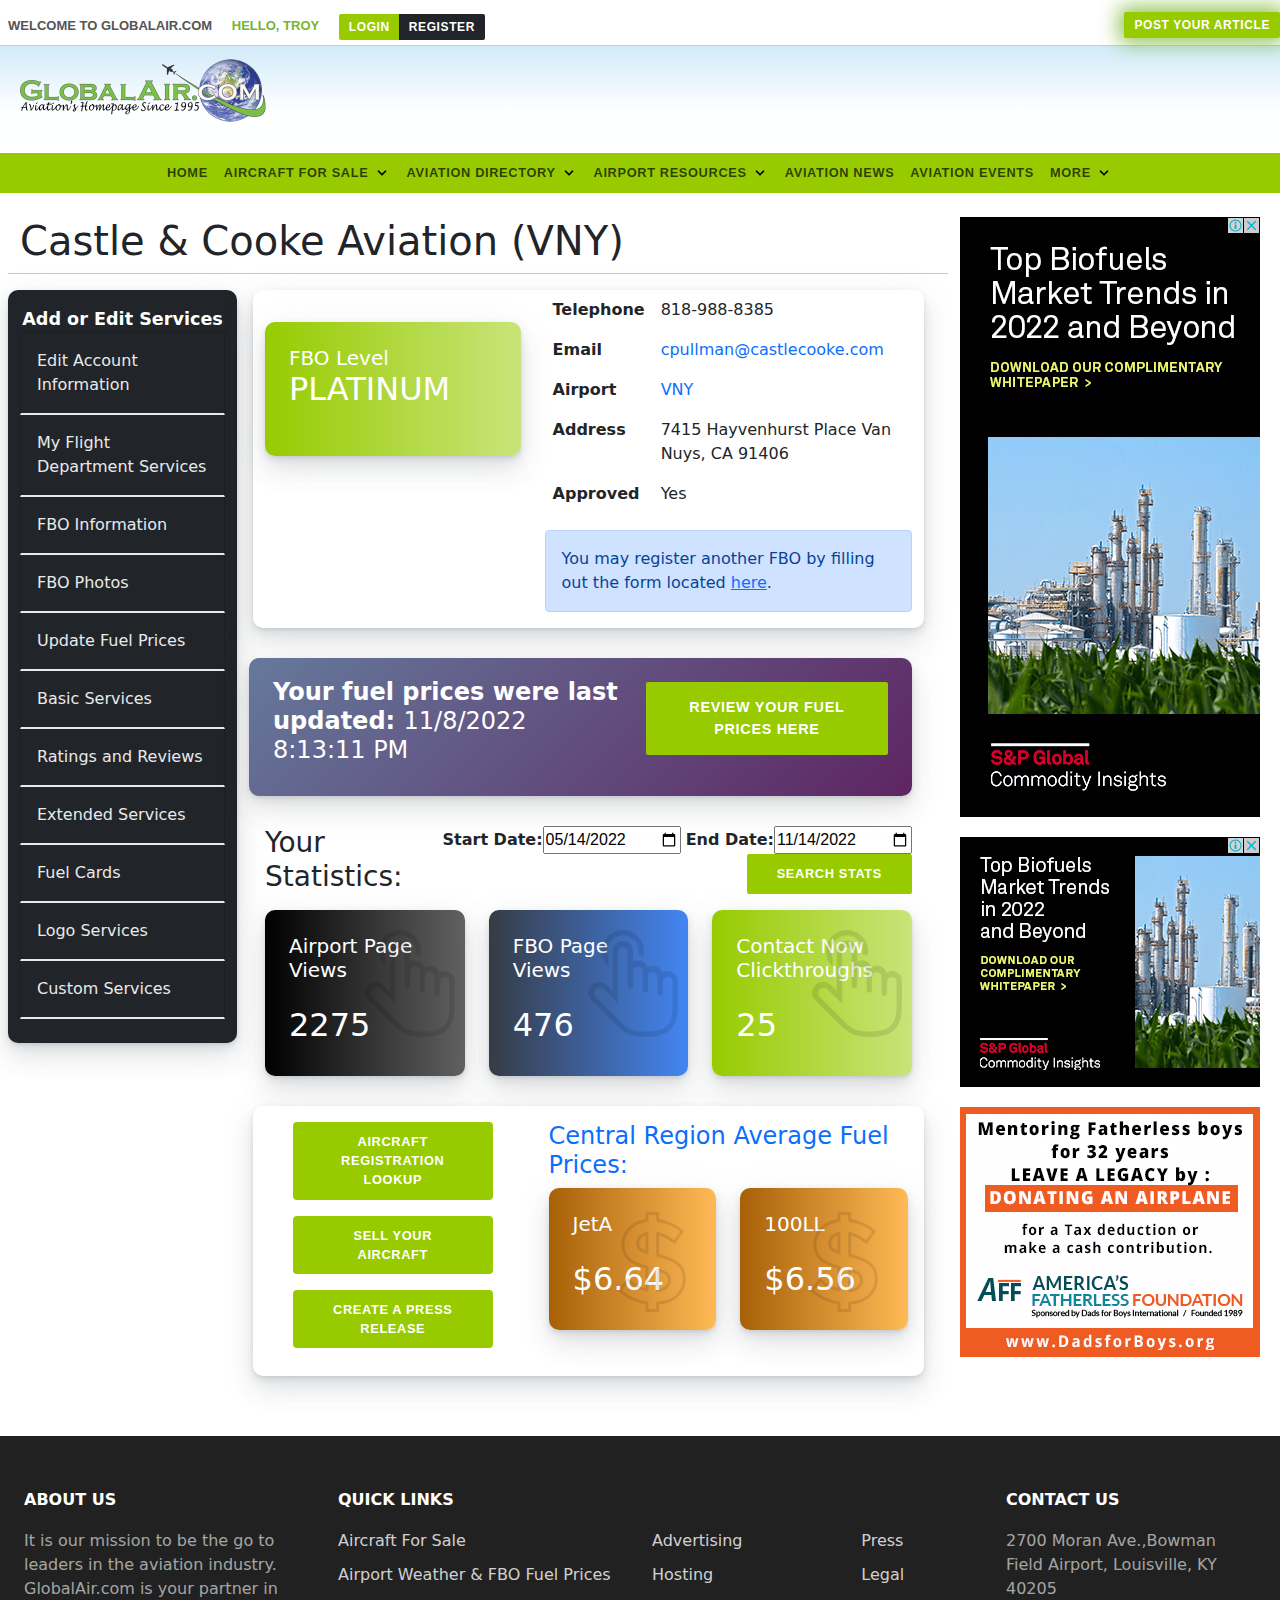
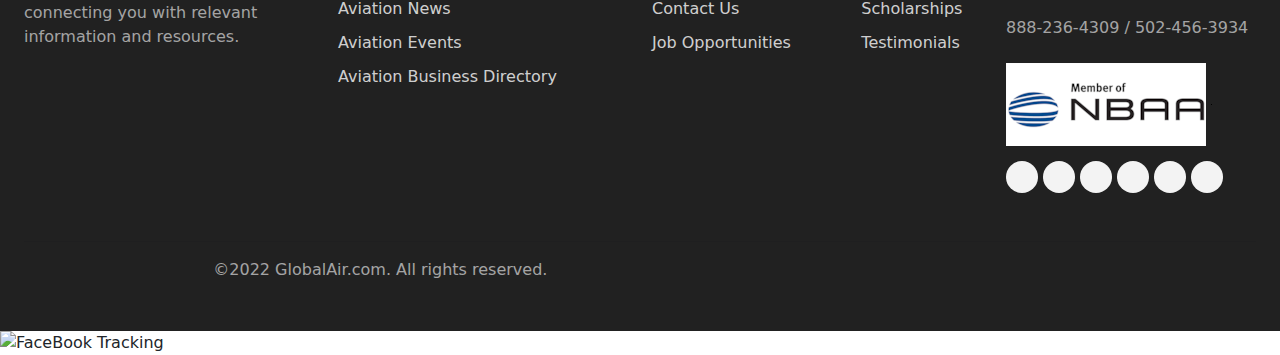
==== commit a139c95a: "Update Airport Weather & FBO Fuel Prices _ GlobalAir.com.html" ====
--- a/Airport Weather & FBO Fuel Prices _ GlobalAir.com.html
+++ b/Airport Weather & FBO Fuel Prices _ GlobalAir.com.html
@@ -720,18 +720,6 @@
 					</div>
 				</div>
 				<div class="mb-4"></div>
-			</div>
-		</div>
-	</div>
-	<div class="container">
-		<div class="row">
-			<div class="col-md-12 d-sm-block d-md-none text-center mb-3"> <a href="https://www.globalair.com/airport/tfr.aspx">Current <b>TFR</b> Listings</a>
-				<a href="https://eapis.cbp.dhs.gov/" target="_blank" class="ms-3" aria-label="eAPIS"><img src="./Airport Weather &amp; FBO Fuel Prices _ GlobalAir.com_files/eAPIS.webp" width="30" height="32" class="me-1" alt="eAPIS">eAPIS</a>
-			</div>
-			<div class="col-md-12 alert alert-info mt-2">
-				<p> <b>
-                        GlobalAir.com receives its data from NOAA, NWS, FAA and NACO, and Weather Underground. We strives to maintain current and accurate data. However, GlobalAir.com cannot guarantee the data received from these government sources is accurate or complete. As a result, you should not rely solely on the data available on this site in planning any flight. You should always become familiar with all available information concerning your intended flight and have in your possession all current, appropriate charts, as required by the Federal Aviation Regulations. Prior to each flight, you should always obtain a <u>regulatory compliant briefing either from automated resources or from Flight Service</u>. Please report any errors you might find, <a href="https://www.globalair.com/airport/error_report.aspx">here's how</a>.
-                    </b> </p>
 			</div>
 		</div>
 	</div>
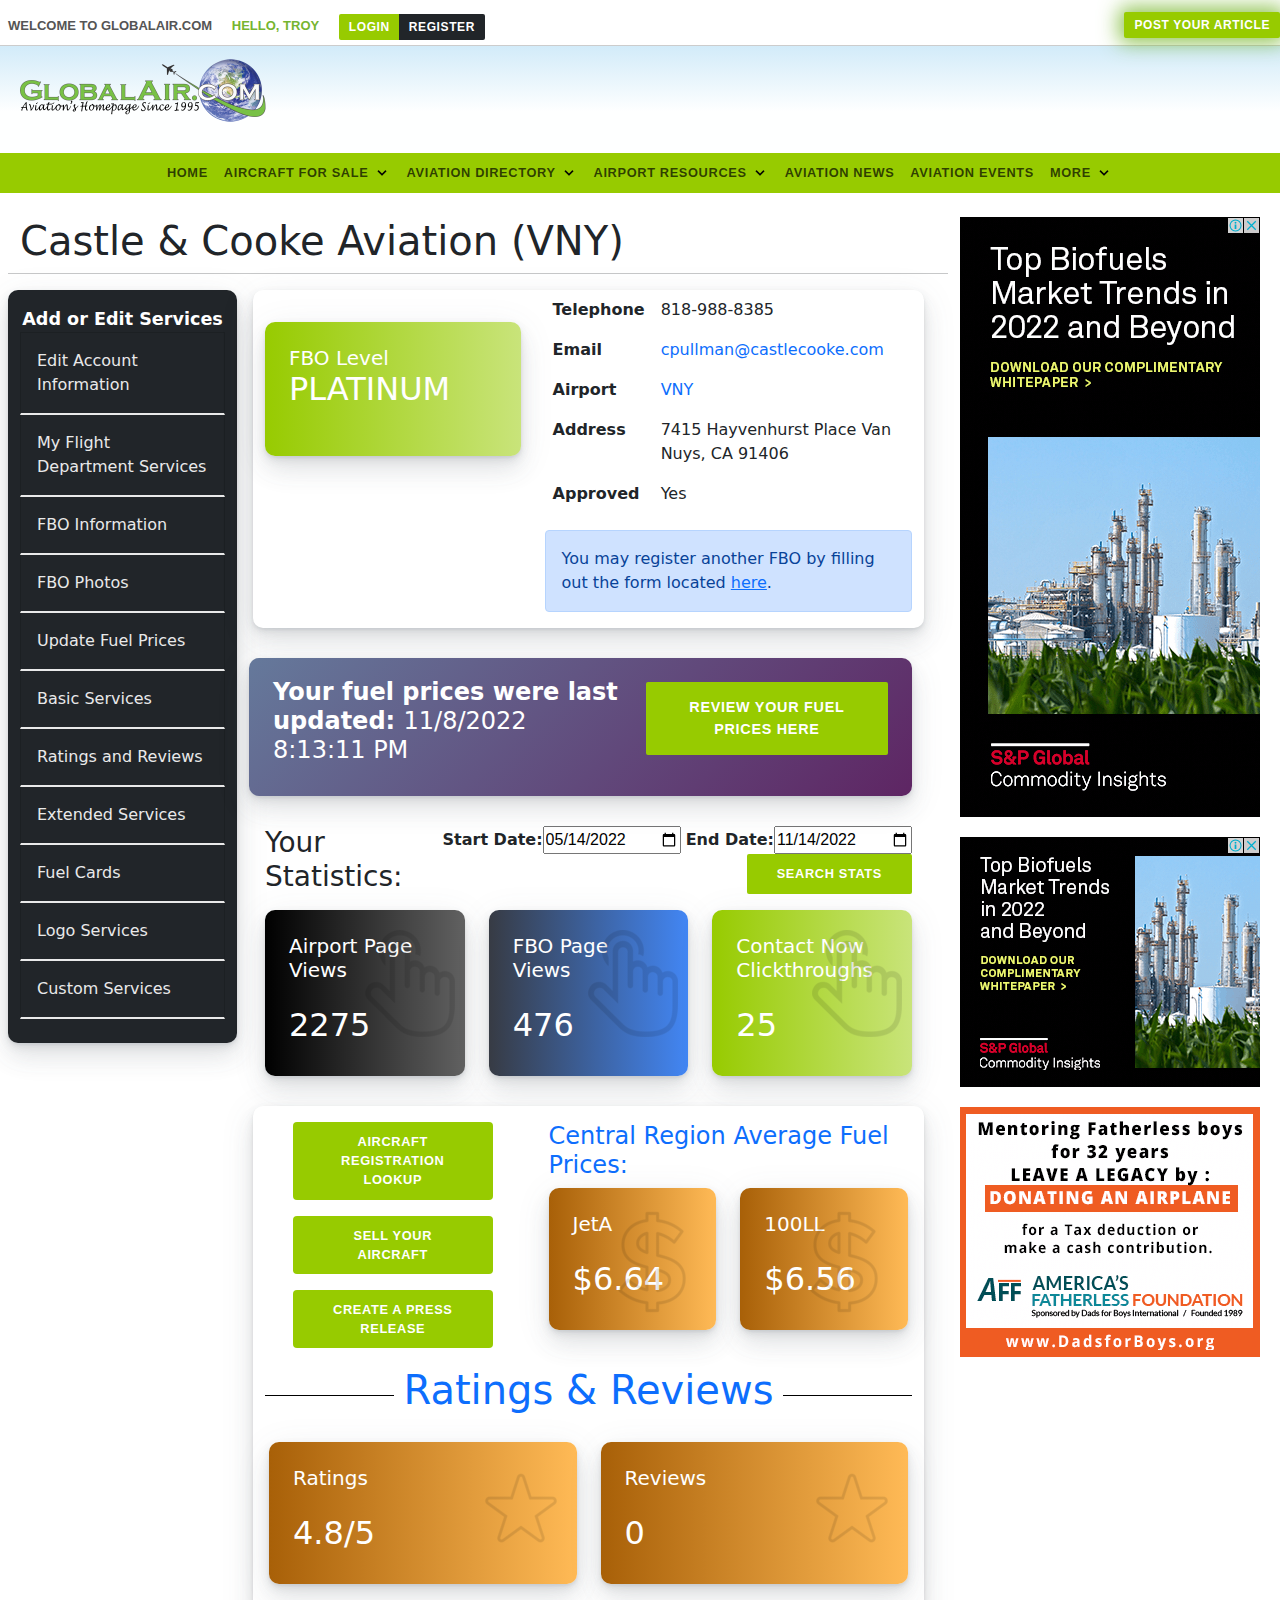
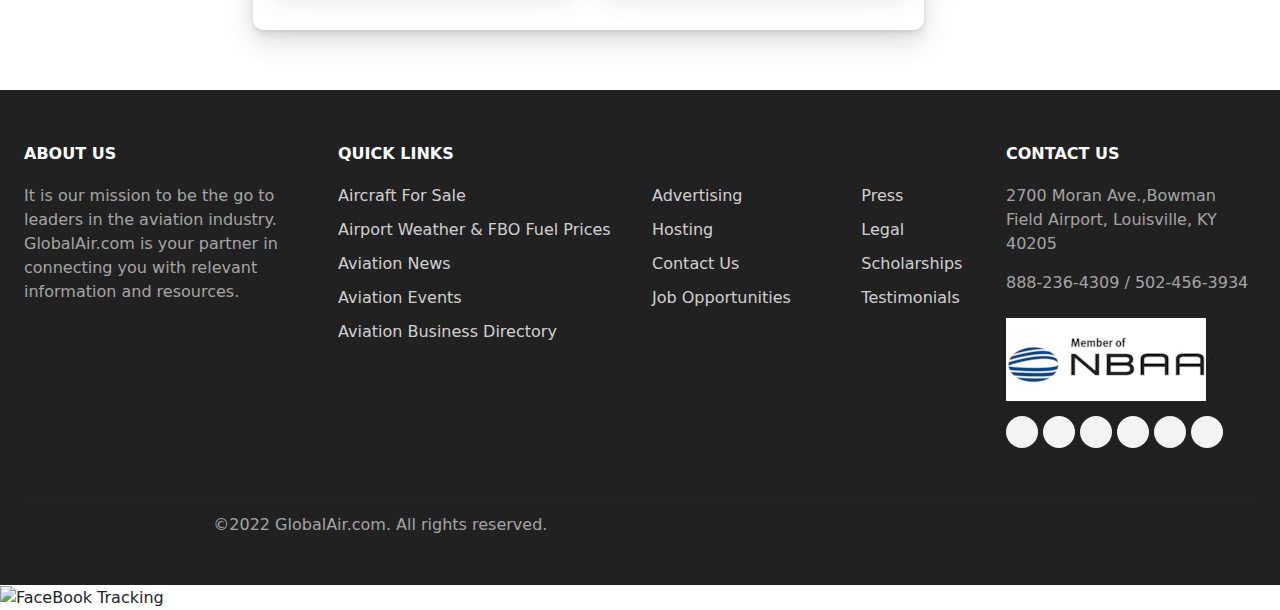
==== commit 243e5371: "changes" ====
--- a/Airport Weather & FBO Fuel Prices _ GlobalAir.com.html
+++ b/Airport Weather & FBO Fuel Prices _ GlobalAir.com.html
@@ -685,6 +685,47 @@
 																<div class="col-8">
 																	<h2 class="d-flex align-items-center mb-0">
                                                                 $6.56
+                                                            </h2> </div>
+															</div>
+														</div>
+													</div>
+												</div>
+											</div>
+										</div>
+									</div>
+									<div style="height: 20px;border-bottom: 1px solid black;text-align: center;margin-bottom: 30px;">
+										<a href="#" class="text-decoration-none"><span style="background-color: white;padding: -27px;padding-left: 10px;padding-right: 10px;top: -10px;position: relative;" class="display-6">
+											Ratings & Reviews
+										</span></a>
+									</div>
+									<div class="row">
+										<div class="col-sm-12 p-3">
+											<div class="row">
+												<div class="col-6">
+													<div class="card l-bg-orange-dark">
+														<div class="card-statistic-3 p-4">
+															<div class="card-icon card-icon-large"><img src="star.png" /></div>
+															<div class="mb-4">
+																<h5 class="card-title mb-0">Ratings</h5> </div>
+															<div class="row align-items-center mb-2 d-flex">
+																<div class="col-8">
+																	<h2 class="d-flex align-items-center mb-0">
+                                                                4.8/5
+                                                            </h2> </div>
+															</div>
+														</div>
+													</div>
+												</div>
+												<div class="col-6">
+													<div class="card l-bg-orange-dark">
+														<div class="card-statistic-3 p-4">
+															<div class="card-icon card-icon-large"><img src="star.png" /></div>
+															<div class="mb-4">
+																<h5 class="card-title mb-0">Reviews</h5> </div>
+															<div class="row align-items-center mb-2 d-flex">
+																<div class="col-8">
+																	<h2 class="d-flex align-items-center mb-0">
+                                                                0
                                                             </h2> </div>
 															</div>
 														</div>
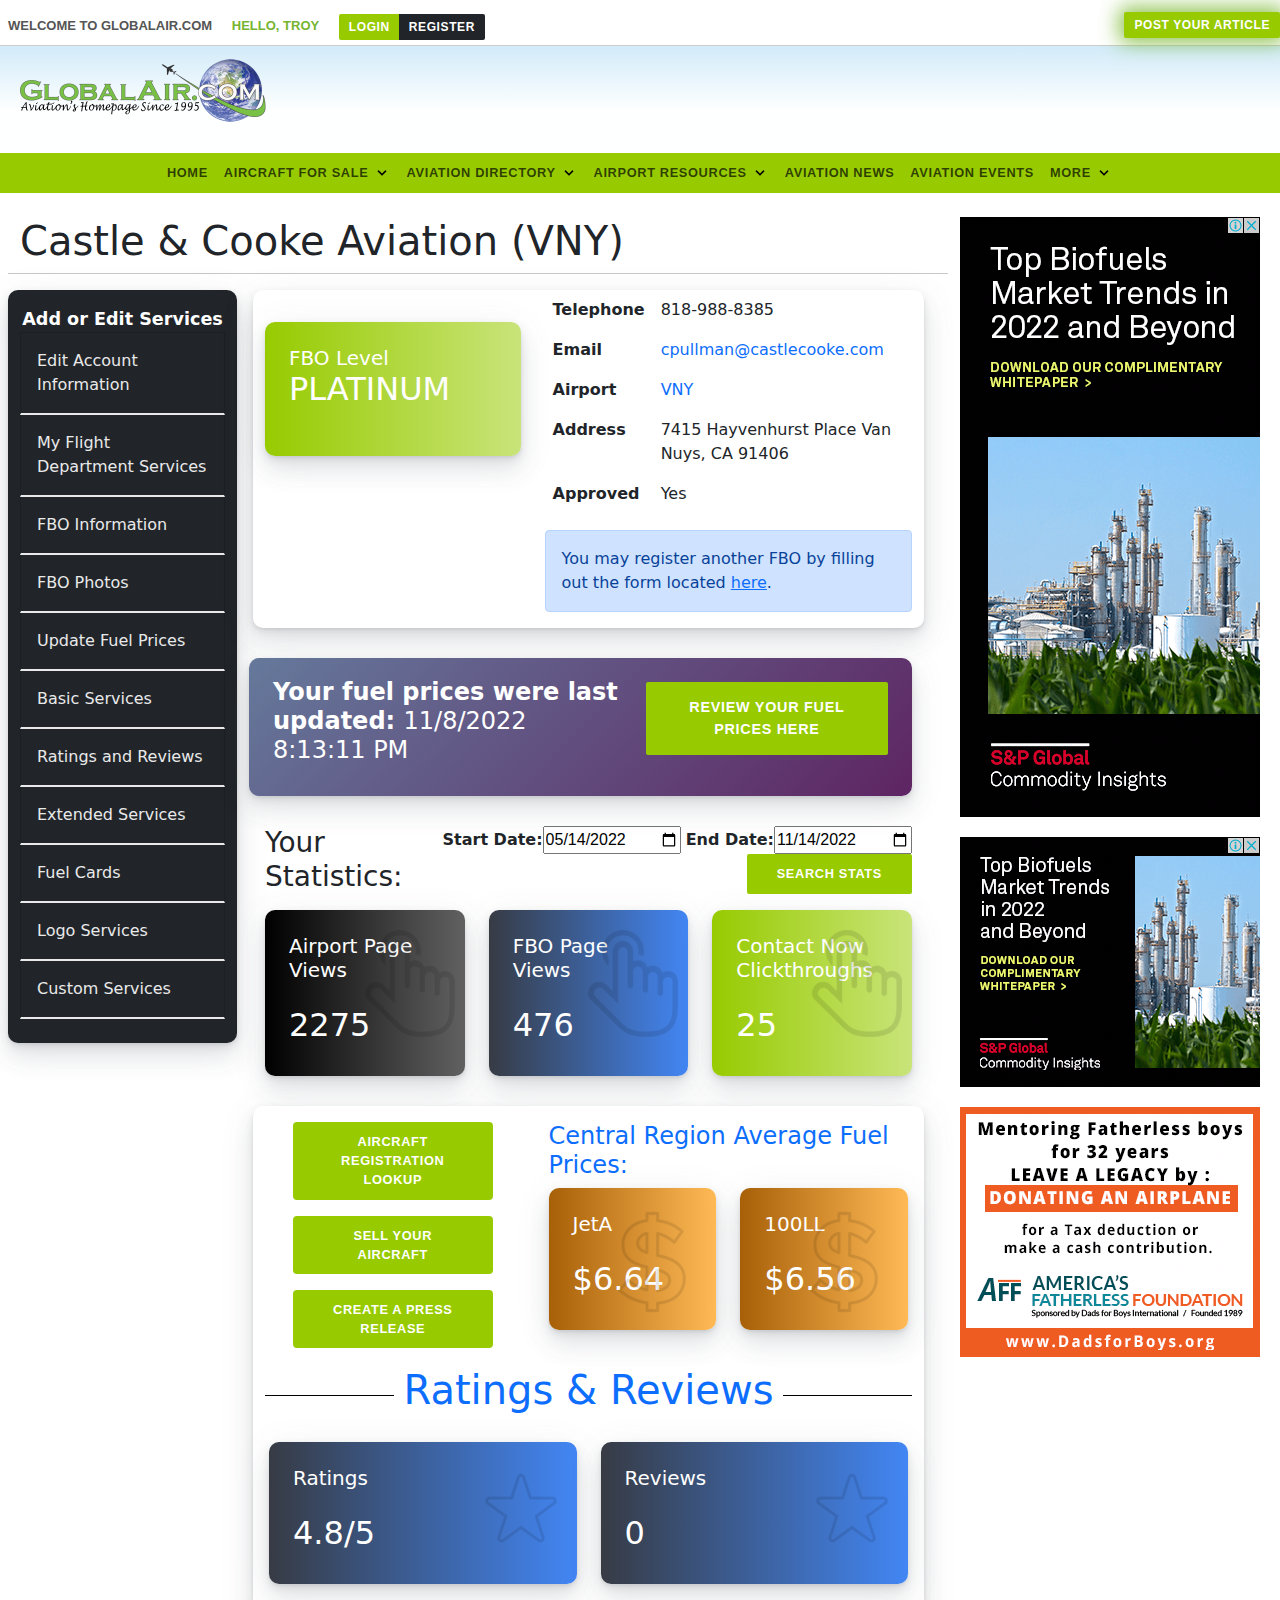
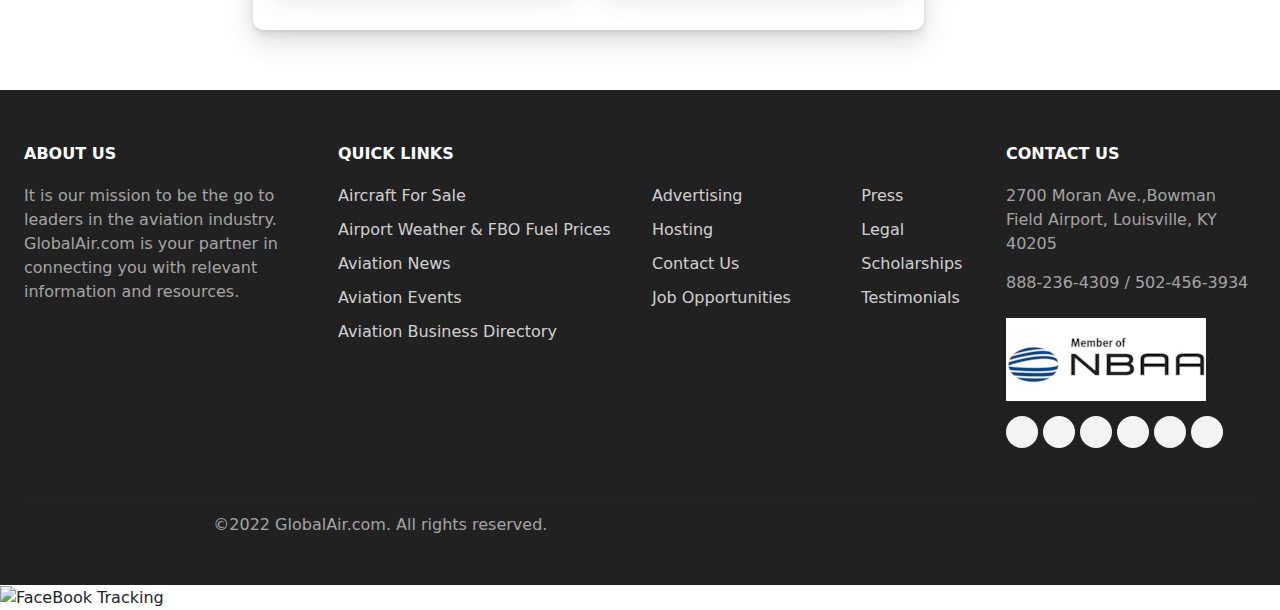
==== commit 17837cdf: "Update Airport Weather & FBO Fuel Prices _ GlobalAir.com.html" ====
--- a/Airport Weather & FBO Fuel Prices _ GlobalAir.com.html
+++ b/Airport Weather & FBO Fuel Prices _ GlobalAir.com.html
@@ -702,7 +702,7 @@
 										<div class="col-sm-12 p-3">
 											<div class="row">
 												<div class="col-6">
-													<div class="card l-bg-orange-dark">
+													<div class="card l-bg-blue-dark">
 														<div class="card-statistic-3 p-4">
 															<div class="card-icon card-icon-large"><img src="star.png" /></div>
 															<div class="mb-4">
@@ -717,7 +717,7 @@
 													</div>
 												</div>
 												<div class="col-6">
-													<div class="card l-bg-orange-dark">
+													<div class="card l-bg-blue-dark">
 														<div class="card-statistic-3 p-4">
 															<div class="card-icon card-icon-large"><img src="star.png" /></div>
 															<div class="mb-4">
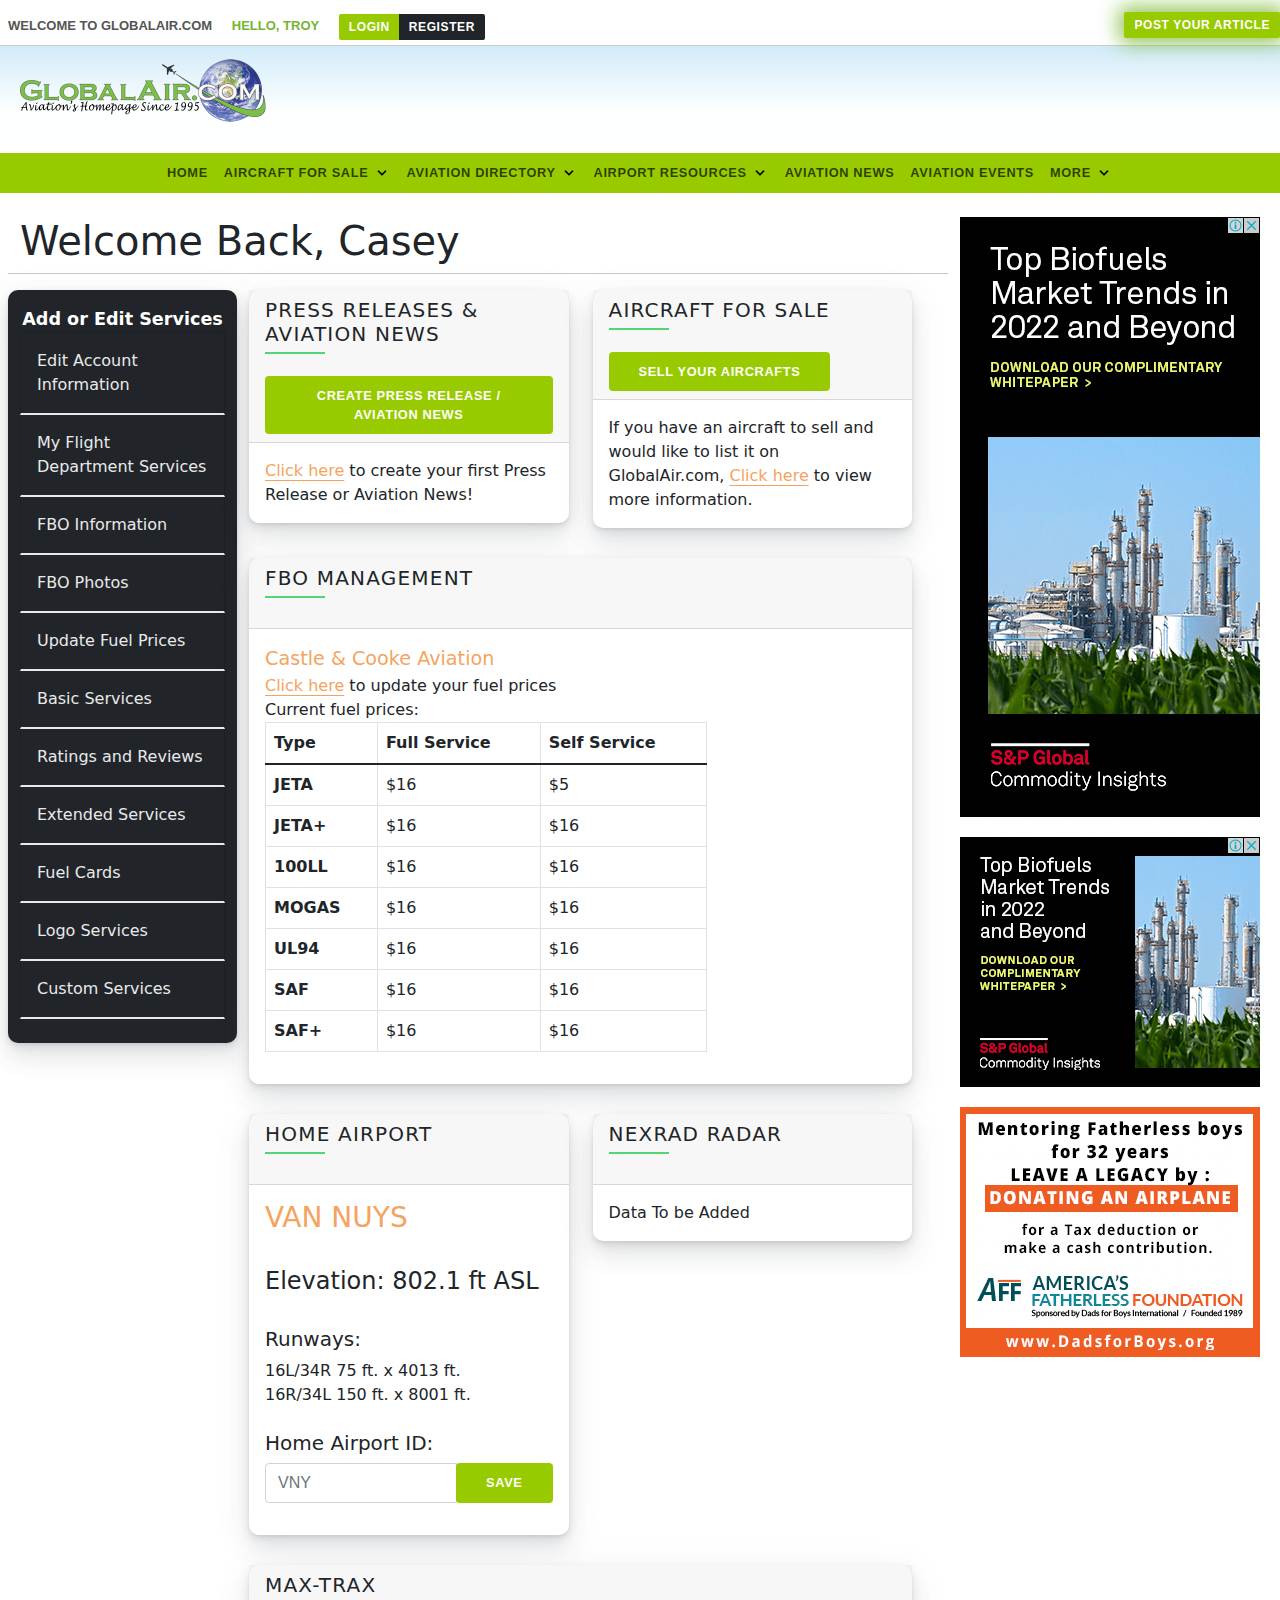
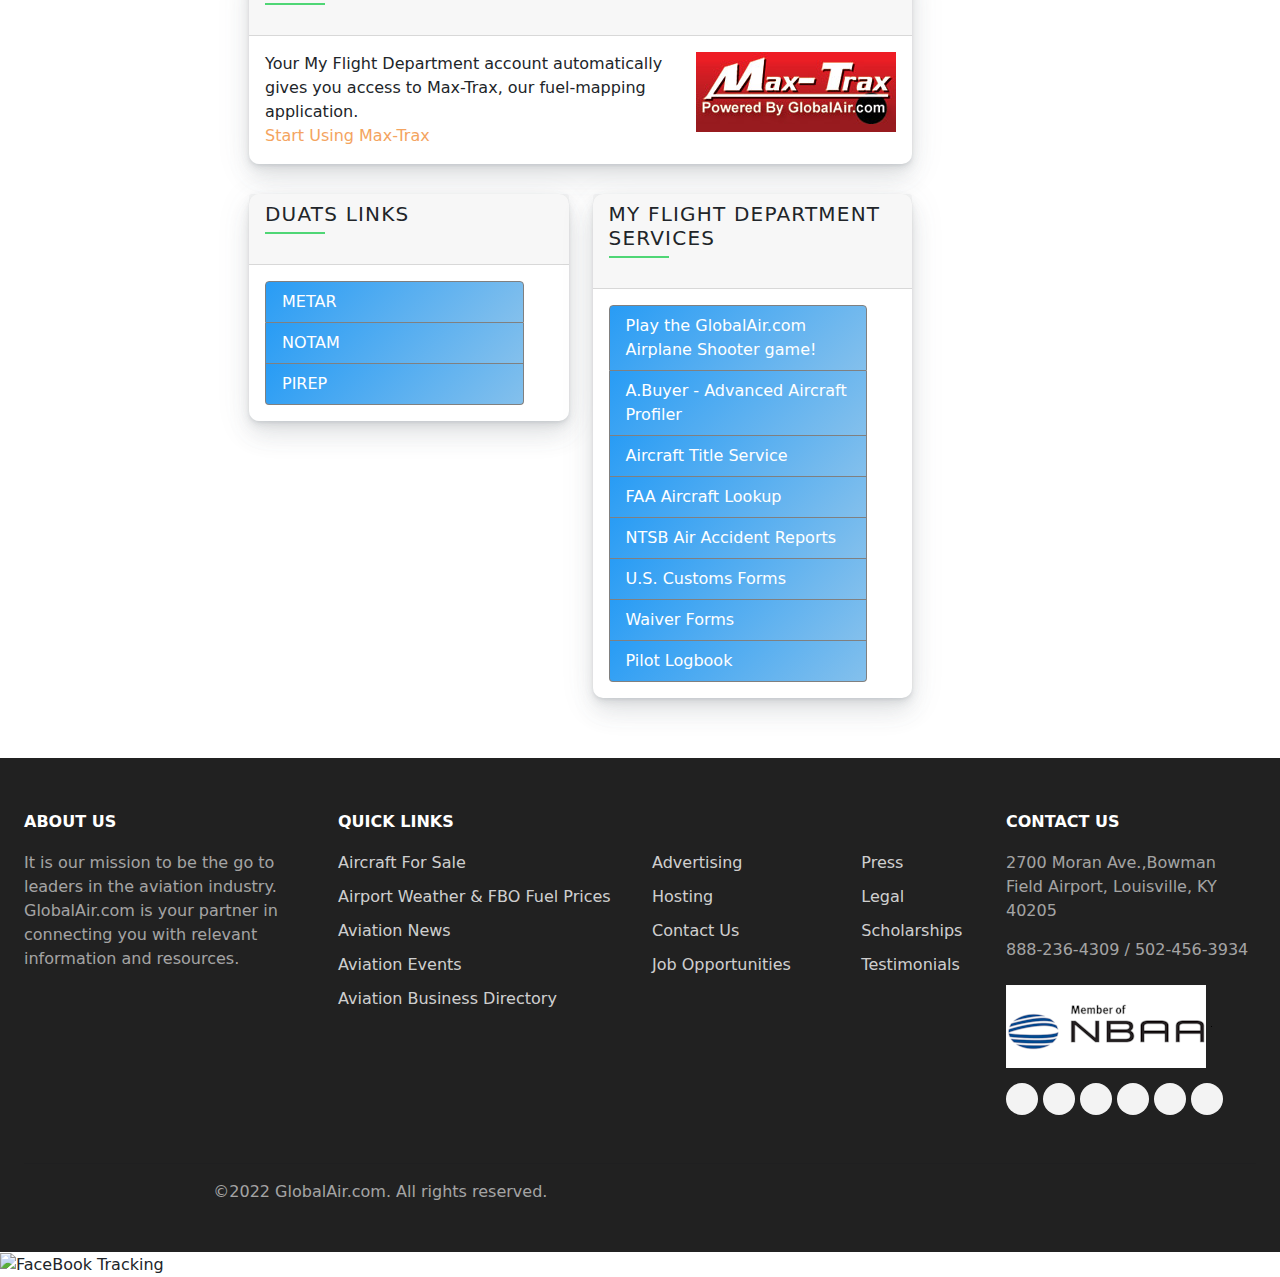
==== commit 1ea63d23: "My Flight Department Service" ====
--- a/Airport Weather & FBO Fuel Prices _ GlobalAir.com.html
+++ b/Airport Weather & FBO Fuel Prices _ GlobalAir.com.html
@@ -5,9 +5,12 @@
 <head>
 	<meta http-equiv="Content-Type" content="text/html; charset=UTF-8">
 	<meta name="viewport" content="width=device-width, initial-scale=1, shrink-to-fit=no">
-	<link rel="apple-touch-icon" sizes="180x180" href="https://www.globalair.com/_includes/assets/icons/apple-touch-icon.png">
-	<link rel="icon" type="image/png" sizes="32x32" href="https://www.globalair.com/_includes/assets/icons/favicon-32x32.png">
-	<link rel="icon" type="image/png" sizes="16x16" href="https://www.globalair.com/_includes/assets/icons/favicon-16x16.png">
+	<link rel="apple-touch-icon" sizes="180x180"
+		href="https://www.globalair.com/_includes/assets/icons/apple-touch-icon.png">
+	<link rel="icon" type="image/png" sizes="32x32"
+		href="https://www.globalair.com/_includes/assets/icons/favicon-32x32.png">
+	<link rel="icon" type="image/png" sizes="16x16"
+		href="https://www.globalair.com/_includes/assets/icons/favicon-16x16.png">
 	<link rel="mask-icon" href="https://www.globalair.com/_includes/assets/icons/safari-pinned-tab.svg" color="#76B530">
 	<link rel="shortcut icon" href="https://www.globalair.com/_includes/assets/icons/favicon.ico">
 	<link rel="shortlink" href="https://www.globalair.com/">
@@ -16,21 +19,28 @@
 	<meta name="theme-color" content="#ffffff">
 	<meta name="apple-itunes-app" content="app-id=1165831804">
 	<title>Airport Weather &amp; FBO Fuel Prices | GlobalAir.com</title>
-	<meta name="description" content="US Airport information for pilots searchable by airport code, airport city, or airport state.  Airport information includes aeronautical data, FBO, FBO aircraft fuel prices, navigational information, US airport fixes and communication frequencies.">
-	<meta name="keywords" content="aviation weather, aviation, weather, adds, noaa, weather forecast, icing, turbulence, convection, pirep, metar, taf, airmet, sigmet, satellite, radar, surface, wind, temperature, aloft, airplane, NEXRAD, GOES, WSR-88D, precipitation, rain, snow, sleet, thunderstorm, en-route, prognosis, chart">
-	<meta property="og:title" content="Airport, Airport information, runway, navaids, aviation weather, airport conditions, pilot information">
+	<meta name="description"
+		content="US Airport information for pilots searchable by airport code, airport city, or airport state.  Airport information includes aeronautical data, FBO, FBO aircraft fuel prices, navigational information, US airport fixes and communication frequencies.">
+	<meta name="keywords"
+		content="aviation weather, aviation, weather, adds, noaa, weather forecast, icing, turbulence, convection, pirep, metar, taf, airmet, sigmet, satellite, radar, surface, wind, temperature, aloft, airplane, NEXRAD, GOES, WSR-88D, precipitation, rain, snow, sleet, thunderstorm, en-route, prognosis, chart">
+	<meta property="og:title"
+		content="Airport, Airport information, runway, navaids, aviation weather, airport conditions, pilot information">
 	<meta name="robots" content="index,follow">
 	<meta name="twitter:card" content="summary">
-	<meta name="twitter:title" content="Airport, Airport information, runway, navaids, aviation weather, airport conditions, pilot information">
-	<meta name="twitter:description" content="US Airport information for pilots searchable by airport code, airport city, or airport state.  Airport information includes aeronautical data, FBO, FBO aircraft fuel prices, navigational information, US airport fixes and communication frequencies.">
+	<meta name="twitter:title"
+		content="Airport, Airport information, runway, navaids, aviation weather, airport conditions, pilot information">
+	<meta name="twitter:description"
+		content="US Airport information for pilots searchable by airport code, airport city, or airport state.  Airport information includes aeronautical data, FBO, FBO aircraft fuel prices, navigational information, US airport fixes and communication frequencies.">
 	<meta name="twitter:url" content="https://www.globalair.com/airport">
-	<meta name="keywords" content="aviation weather, aviation, weather, adds, noaa, weather forecast, icing, turbulence, convection, pirep, metar, taf, airmet, sigmet, satellite, radar, surface, wind, temperature, aloft, airplane, NEXRAD, GOES, WSR-88D, precipitation, rain, snow, sleet, thunderstorm, en-route, prognosis, chart">
+	<meta name="keywords"
+		content="aviation weather, aviation, weather, adds, noaa, weather forecast, icing, turbulence, convection, pirep, metar, taf, airmet, sigmet, satellite, radar, surface, wind, temperature, aloft, airplane, NEXRAD, GOES, WSR-88D, precipitation, rain, snow, sleet, thunderstorm, en-route, prognosis, chart">
 	<meta name="twitter:site" content="@GlobalAir">
 	<meta name="twitter:image" content="https://resources.globalair.com/fbomail/fbofuelfarm.jpg">
 	<meta property="og:site_name" content="Globalair.com">
 	<meta property="og:type" content="Website">
 	<meta property="og:url" content="https://www.globalair.com/airport">
-	<meta property="og:description" content="US Airport information for pilots searchable by airport code, airport city, or airport state.  Airport information includes aeronautical data, FBO, FBO aircraft fuel prices, navigational information, US airport fixes and communication frequencies.">
+	<meta property="og:description"
+		content="US Airport information for pilots searchable by airport code, airport city, or airport state.  Airport information includes aeronautical data, FBO, FBO aircraft fuel prices, navigational information, US airport fixes and communication frequencies.">
 	<meta property="og:image:width" content="500">
 	<meta property="og:image:type" content="image/jpg">
 	<meta property="og:image" content="https://resources.globalair.com/fbomail/fbofuelfarm.jpg">
@@ -38,67 +48,78 @@
 	<link rel="dns-prefetch" href="https://stats.g.doubleclick.net/">
 	<link rel="dns-prefetch" href="https://www.google.com/">
 	<!--Putting below script at the end of body it will load after page window.load to improve Core Web Vitals-->
-	<script async="" defer="" src="./Airport Weather &amp; FBO Fuel Prices _ GlobalAir.com_files/analytics.js.download"></script>
+	<script async="" defer=""
+		src="./Airport Weather &amp; FBO Fuel Prices _ GlobalAir.com_files/analytics.js.download"></script>
 	<script async="" src="./Airport Weather &amp; FBO Fuel Prices _ GlobalAir.com_files/events.js.download"></script>
-	<script defer="" type="application/ld+json"> { "@context": "https://schema.org", "@type": "Organization", "name": "GlobalAir.com", "legalName": "Global Aviation Navigator, Inc", "foundingDate": "1995", "url": "https://www.globalair.com", "logo": "https://www.globalair.com/images/galogo1.png", "address": { "@type": "PostalAddress", "streetAddress": "2700 Moran Ave.", "addressLocality": "Bowman Field Airport", "addressRegion": "Louisville", "postalCode": "KY 40205", "addressCountry": "USA" }, "contactPoint": { "@type": "ContactPoint", "contactType": "Technical Support", "telephone": "[502-456-3934]", "email": "webmaster@globalair.com" }, "sameAs": [ "https://www.facebook.com/GlobalAir", "https://twitter.com/globalair", "https://www.linkedin.com/company/globalair.com", "https://www.pinterest.com/Globalair", "http://aircraft-listings.com/aircraftseller", "https://twitter.com/aircraftseller", "https://twitter.com/FBOfuel", "https://www.instagram.com/globalaircom/", "https://www.youtube.com/user/Airplanesforsale" ]} </script>
-	<script async="" defer="" type="application/ld+json"> { "@context": "http://schema.org", "@graph": [ { "@type": "WPHeader", "potentialAction": [ { "@type": "Action", "name": "POST YOUR ARTICLE", "target": "https://www.globalair.com/Articles/Edit" }, { "@type": "Action", "name": "Register", "target": "https://www.globalair.com/register" } ] }, { "@type": "WPFooter", "copyrightYear": "2022", "description": "GlobalAir.com. All rights reserved.", "copyrightHolder": { "@type": "Organization", "name": "GlobalAir.com" } }, { "@type": "SiteNavigationElement", "name": "Home", "url": "https://www.globalair.com", "description": "Home", "position": 1 }, { "@type": "SiteNavigationElement", "name": "Aircraft For Sale", "url": "https://www.globalair.com/aircraft-for-sale", "description": "Aircraft For Sale", "position": 2 }, { "@type": "SiteNavigationElement", "name": "Aviation Directory", "url": "https://www.globalair.com/directories/", "description": "Aviation Directory", "position": 3 }, { "@type": "SiteNavigationElement", "name": "Airport Search", "url": "https://www.globalair.com/airport/default.aspx", "description": "Airport Search", "position": 4 }, { "@type": "SiteNavigationElement", "name": "Aviation News", "url": "https://www.globalair.com/Articles", "description": "General and Corporate Aviation Headline News, Press and Insights", "position": 6 }, { "@type": "SiteNavigationElement", "name": "Amphibian", "url": "https://www.globalair.com/aircraft-for-sale/Amphibian", "description": "Amphibian For Sale", "position": 6 }, { "@type": "SiteNavigationElement", "name": "Commercial", "url": "https://www.globalair.com/aircraft-for-sale/Commercial", "description": "Commercial For Sale", "position": 7 }, { "@type": "SiteNavigationElement", "name": "Experimental/Kits", "url": "https://www.globalair.com/aircraft-for-sale/Experimental-Kit", "description": "Experimental/Kits For Sale", "position": 8 }, { "@type": "SiteNavigationElement", "name": "Helicopter", "url": "https://www.globalair.com/aircraft-for-sale/Helicopters", "description": "Helicopter For Sale", "position": 9 }, { "@type": "SiteNavigationElement", "name": "Jets", "url": "https://www.globalair.com/aircraft-for-sale/Private-Jet", "description": "Jets For Sale", "position": 10 }, { "@type": "SiteNavigationElement", "name": "Single Engine Turbine", "url": "https://www.globalair.com/aircraft-for-sale/Single-Engine-Turbine", "description": "Single Engine Turbine For Sale", "position": 11 }, { "@type": "SiteNavigationElement", "name": "Singles", "url": "https://www.globalair.com/aircraft-for-sale/Single-Engine-Piston", "description": "Singles For Sale", "position": 12 }, { "@type": "SiteNavigationElement", "name": "Twin Pistons", "url": "https://www.globalair.com/aircraft-for-sale/Twin-Engine-Piston", "description": "Twin Pistons For Sale", "position": 13 }, { "@type": "SiteNavigationElement", "name": "Twin Turbines", "url": "https://www.globalair.com/aircraft-for-sale/Twin-Engine-Turbine", "description": "Twin Turbines For Sale", "position": 14 }, { "@type": "SiteNavigationElement", "name": "Vintage", "url": "https://www.globalair.com/aircraft-for-sale/Vintage", "description": "Vintage For Sale", "position": 15 }, { "@type": "SiteNavigationElement", "name": "Warbirds", "url": "https://www.globalair.com/aircraft-for-sale/Warbird", "description": "Warbirds For Sale", "position": 16 }, { "@type": "SiteNavigationElement", "name": "Light Sport", "url": "https://www.globalair.com/aircraft-for-sale/Light-Sport", "description": "Light Sport For Sale", "position": 17 } ] } </script>
-	<link href="./Airport Weather &amp; FBO Fuel Prices _ GlobalAir.com_files/bootstrap.custom.css" rel="stylesheet" media="all">
+	<script defer=""
+		type="application/ld+json"> { "@context": "https://schema.org", "@type": "Organization", "name": "GlobalAir.com", "legalName": "Global Aviation Navigator, Inc", "foundingDate": "1995", "url": "https://www.globalair.com", "logo": "https://www.globalair.com/images/galogo1.png", "address": { "@type": "PostalAddress", "streetAddress": "2700 Moran Ave.", "addressLocality": "Bowman Field Airport", "addressRegion": "Louisville", "postalCode": "KY 40205", "addressCountry": "USA" }, "contactPoint": { "@type": "ContactPoint", "contactType": "Technical Support", "telephone": "[502-456-3934]", "email": "webmaster@globalair.com" }, "sameAs": [ "https://www.facebook.com/GlobalAir", "https://twitter.com/globalair", "https://www.linkedin.com/company/globalair.com", "https://www.pinterest.com/Globalair", "http://aircraft-listings.com/aircraftseller", "https://twitter.com/aircraftseller", "https://twitter.com/FBOfuel", "https://www.instagram.com/globalaircom/", "https://www.youtube.com/user/Airplanesforsale" ]} </script>
+	<script async="" defer=""
+		type="application/ld+json"> { "@context": "http://schema.org", "@graph": [ { "@type": "WPHeader", "potentialAction": [ { "@type": "Action", "name": "POST YOUR ARTICLE", "target": "https://www.globalair.com/Articles/Edit" }, { "@type": "Action", "name": "Register", "target": "https://www.globalair.com/register" } ] }, { "@type": "WPFooter", "copyrightYear": "2022", "description": "GlobalAir.com. All rights reserved.", "copyrightHolder": { "@type": "Organization", "name": "GlobalAir.com" } }, { "@type": "SiteNavigationElement", "name": "Home", "url": "https://www.globalair.com", "description": "Home", "position": 1 }, { "@type": "SiteNavigationElement", "name": "Aircraft For Sale", "url": "https://www.globalair.com/aircraft-for-sale", "description": "Aircraft For Sale", "position": 2 }, { "@type": "SiteNavigationElement", "name": "Aviation Directory", "url": "https://www.globalair.com/directories/", "description": "Aviation Directory", "position": 3 }, { "@type": "SiteNavigationElement", "name": "Airport Search", "url": "https://www.globalair.com/airport/default.aspx", "description": "Airport Search", "position": 4 }, { "@type": "SiteNavigationElement", "name": "Aviation News", "url": "https://www.globalair.com/Articles", "description": "General and Corporate Aviation Headline News, Press and Insights", "position": 6 }, { "@type": "SiteNavigationElement", "name": "Amphibian", "url": "https://www.globalair.com/aircraft-for-sale/Amphibian", "description": "Amphibian For Sale", "position": 6 }, { "@type": "SiteNavigationElement", "name": "Commercial", "url": "https://www.globalair.com/aircraft-for-sale/Commercial", "description": "Commercial For Sale", "position": 7 }, { "@type": "SiteNavigationElement", "name": "Experimental/Kits", "url": "https://www.globalair.com/aircraft-for-sale/Experimental-Kit", "description": "Experimental/Kits For Sale", "position": 8 }, { "@type": "SiteNavigationElement", "name": "Helicopter", "url": "https://www.globalair.com/aircraft-for-sale/Helicopters", "description": "Helicopter For Sale", "position": 9 }, { "@type": "SiteNavigationElement", "name": "Jets", "url": "https://www.globalair.com/aircraft-for-sale/Private-Jet", "description": "Jets For Sale", "position": 10 }, { "@type": "SiteNavigationElement", "name": "Single Engine Turbine", "url": "https://www.globalair.com/aircraft-for-sale/Single-Engine-Turbine", "description": "Single Engine Turbine For Sale", "position": 11 }, { "@type": "SiteNavigationElement", "name": "Singles", "url": "https://www.globalair.com/aircraft-for-sale/Single-Engine-Piston", "description": "Singles For Sale", "position": 12 }, { "@type": "SiteNavigationElement", "name": "Twin Pistons", "url": "https://www.globalair.com/aircraft-for-sale/Twin-Engine-Piston", "description": "Twin Pistons For Sale", "position": 13 }, { "@type": "SiteNavigationElement", "name": "Twin Turbines", "url": "https://www.globalair.com/aircraft-for-sale/Twin-Engine-Turbine", "description": "Twin Turbines For Sale", "position": 14 }, { "@type": "SiteNavigationElement", "name": "Vintage", "url": "https://www.globalair.com/aircraft-for-sale/Vintage", "description": "Vintage For Sale", "position": 15 }, { "@type": "SiteNavigationElement", "name": "Warbirds", "url": "https://www.globalair.com/aircraft-for-sale/Warbird", "description": "Warbirds For Sale", "position": 16 }, { "@type": "SiteNavigationElement", "name": "Light Sport", "url": "https://www.globalair.com/aircraft-for-sale/Light-Sport", "description": "Light Sport For Sale", "position": 17 } ] } </script>
+	<link href="./Airport Weather &amp; FBO Fuel Prices _ GlobalAir.com_files/bootstrap.custom.css" rel="stylesheet"
+		media="all">
 	<link href="./Airport Weather &amp; FBO Fuel Prices _ GlobalAir.com_files/style.css" rel="stylesheet" media="all">
 	<style>
-	.footer a {
-		text-decoration: none
-	}
-	
-	.dropdown {
-		position: relative;
-		display: inline-block;
-	}
-	
-	.dropdown-content {
-		padding-left: 0;
-		padding-right: 0;
-		padding-top: 5px;
-		padding-bottom: 5px;
-		background-color: #212121;
-		position: absolute;
-		z-index: 1000;
-		display: none;
-		float: left;
-		font-size: 1rem;
-		font-weight: 400;
-		color: #f1f2f2;
-		text-align: left;
-		list-style: none;
-		border-radius: 2px;
-	}
-	
-	.dropdown-content a {
-		color: rgba(255, 255, 255, .6);
-	}
-	
-	.dropdown-content a:hover {
-		color: #007bff;
-		background-color: #212121;
-	}
-	
-	.show1 {
-		display: block;
-	}
-	
-	#airportTable_filter {
-		margin-bottom: 5px
-	}
+		.footer a {
+			text-decoration: none
+		}
+
+		.dropdown {
+			position: relative;
+			display: inline-block;
+		}
+
+		.dropdown-content {
+			padding-left: 0;
+			padding-right: 0;
+			padding-top: 5px;
+			padding-bottom: 5px;
+			background-color: #212121;
+			position: absolute;
+			z-index: 1000;
+			display: none;
+			float: left;
+			font-size: 1rem;
+			font-weight: 400;
+			color: #f1f2f2;
+			text-align: left;
+			list-style: none;
+			border-radius: 2px;
+		}
+
+		.dropdown-content a {
+			color: rgba(255, 255, 255, .6);
+		}
+
+		.dropdown-content a:hover {
+			color: #007bff;
+			background-color: #212121;
+		}
+
+		.show1 {
+			display: block;
+		}
+
+		#airportTable_filter {
+			margin-bottom: 5px
+		}
 	</style>
+
 	<script src="./Airport Weather &amp; FBO Fuel Prices _ GlobalAir.com_files/gpt.js.download"></script>
-	<meta http-equiv="origin-trial" content="Az6AfRvI8mo7yiW5fLfj04W21t0ig6aMsGYpIqMTaX60H+b0DkO1uDr+7BrzMcimWzv/[base64]">
-	<meta http-equiv="origin-trial" content="[base64]">
-	<meta http-equiv="origin-trial" content="[base64]">
-	<script src="./Airport Weather &amp; FBO Fuel Prices _ GlobalAir.com_files/pubads_impl_2022110301.js.download" async=""></script>
+	<meta http-equiv="origin-trial"
+		content="Az6AfRvI8mo7yiW5fLfj04W21t0ig6aMsGYpIqMTaX60H+b0DkO1uDr+7BrzMcimWzv/[base64]">
+	<meta http-equiv="origin-trial"
+		content="[base64]">
+	<meta http-equiv="origin-trial"
+		content="[base64]">
+	<script src="./Airport Weather &amp; FBO Fuel Prices _ GlobalAir.com_files/pubads_impl_2022110301.js.download"
+		async=""></script>
 	<link rel="preload" href="./Airport Weather &amp; FBO Fuel Prices _ GlobalAir.com_files/f.txt" as="script">
 	<script type="text/javascript" src="./Airport Weather &amp; FBO Fuel Prices _ GlobalAir.com_files/f.txt"></script>
 	<link rel="preload" href="./Airport Weather &amp; FBO Fuel Prices _ GlobalAir.com_files/f(1).txt" as="script">
-	<script type="text/javascript" src="./Airport Weather &amp; FBO Fuel Prices _ GlobalAir.com_files/f(1).txt"></script>
-	<link id="sa-css" rel="stylesheet" type="text/css" href="./Airport Weather &amp; FBO Fuel Prices _ GlobalAir.com_files/sa.css" media="all">
+	<script type="text/javascript"
+		src="./Airport Weather &amp; FBO Fuel Prices _ GlobalAir.com_files/f(1).txt"></script>
+	<link id="sa-css" rel="stylesheet" type="text/css"
+		href="./Airport Weather &amp; FBO Fuel Prices _ GlobalAir.com_files/sa.css" media="all">
 </head>
 
 <body vocab="https://schema.org/" typeof="WebPage">
@@ -108,26 +129,41 @@
 				<div class="col d-flex p-2" style="height:45px;">
 					<ul class="list-inline links toplinks d-lg-inline mb-0 mt-auto mb-auto">
 						<li class="d-none d-lg-inline pr-2">Welcome to GlobalAir.com</li>
-						<li style="display: inline-block;" class="text-success nav-item dropdown logged-in-user-context" id="logged-in">
+						<li style="display: inline-block;" class="text-success nav-item dropdown logged-in-user-context"
+							id="logged-in">
 							<div class="dropdown">
-								<div onclick="header_menuFunction()" class="nav-link dropbtn" style="cursor:pointer; font-size: 13px;color:#76B530;"> Hello, <span id="first-name" class="dropbtn">Troy</span> <i class="fas fa-angle-down dropbtn"></i> </div>
+								<div onclick="header_menuFunction()" class="nav-link dropbtn"
+									style="cursor:pointer; font-size: 13px;color:#76B530;"> Hello, <span id="first-name"
+										class="dropbtn">Troy</span> <i class="fas fa-angle-down dropbtn"></i> </div>
 								<ul id="headerDropdown" class="dropdown-content dropdown-menu-left">
-									<li style="display: none;"><a id="dboard-link" href="https://www.globalair.com/myaircraft/dashboard.aspx" class="dropdown-item">Dashboard</a></li>
-									<li id="fbo-link" style=""><a href="https://www.globalair.com/fbo/companymanage.aspx" class="dropdown-item">FBO Dashboard</a></li>
-									<li><a href="https://www.globalair.com/Articles/Edit" class="dropdown-item">Post New Article</a></li>
-									<li><a href="https://www.globalair.com/airport#" onclick="logoutActionGA(); event.preventDefault();" class="dropdown-item">Logout</a></li>
+									<li style="display: none;"><a id="dboard-link"
+											href="https://www.globalair.com/myaircraft/dashboard.aspx"
+											class="dropdown-item">Dashboard</a></li>
+									<li id="fbo-link" style=""><a
+											href="https://www.globalair.com/fbo/companymanage.aspx"
+											class="dropdown-item">FBO Dashboard</a></li>
+									<li><a href="https://www.globalair.com/Articles/Edit" class="dropdown-item">Post New
+											Article</a></li>
+									<li><a href="https://www.globalair.com/airport#"
+											onclick="logoutActionGA(); event.preventDefault();"
+											class="dropdown-item">Logout</a></li>
 								</ul>
 							</div>
 						</li>
 						<li style="display:none" class="logged-out-user-context" id="logged-out">
 							<div class="btn-group mr-2" role="group" aria-label="Login group">
-								<button data-toggler="modal" data-target="#loginModal" type="button" class="btn btn-sm btn-success btn-success-custom btn-rounded" id="btnLogin">Login</button>
-								<button type="button" class="btn btn-sm btn-dark btn-rounded" id="btnReg">Register</button>
+								<button data-toggler="modal" data-target="#loginModal" type="button"
+									class="btn btn-sm btn-success btn-success-custom btn-rounded"
+									id="btnLogin">Login</button>
+								<button type="button" class="btn btn-sm btn-dark btn-rounded"
+									id="btnReg">Register</button>
 							</div>
 						</li>
 					</ul>
 				</div>
-				<div class="col" style="display:contents"> <a href="https://www.globalair.com/Articles/Edit" class="btn btn-sm mt-1 mr-3 float-left btn-success btn-success-custom text-white pulse-success">Post Your Article</a> </div>
+				<div class="col" style="display:contents"> <a href="https://www.globalair.com/Articles/Edit"
+						class="btn btn-sm mt-1 mr-3 float-left btn-success btn-success-custom text-white pulse-success">Post
+						Your Article</a> </div>
 			</div>
 		</div>
 	</div>
@@ -135,32 +171,43 @@
 		<div class="container">
 			<div class="row p-2" style="height:107px">
 				<div class="col" style="flex:0 0 0px">
-					<a href="https://www.globalair.com/"><img data-src="/images/galogo1.png?123" class=" lazyloaded" width="250" height="74" alt="Global aviation news, information and market intelligence" src="./Airport Weather &amp; FBO Fuel Prices _ GlobalAir.com_files/galogo1.png"></a>
+					<a href="https://www.globalair.com/"><img data-src="/images/galogo1.png?123" class=" lazyloaded"
+							width="250" height="74" alt="Global aviation news, information and market intelligence"
+							src="./Airport Weather &amp; FBO Fuel Prices _ GlobalAir.com_files/galogo1.png"></a>
 				</div>
 				<div class="col text-right">
-					<div id="div-gpt-ad-1621626637196-0" style="min-width: 970px; min-height: 90px;" data-google-query-id="CKuvtYPQo_sCFQbNGAIdB2sN2A">
-						
+					<div id="div-gpt-ad-1621626637196-0" style="min-width: 970px; min-height: 90px;"
+						data-google-query-id="CKuvtYPQo_sCFQbNGAIdB2sN2A">
+
 					</div>
 				</div>
 			</div>
 		</div>
 	</div>
-	<nav class="navbar pb-0 pt-0 pl-2 navbar-expand-lg navbar-light" style="background: #97cb00; min-height: 40px; width:100%">
+	<nav class="navbar pb-0 pt-0 pl-2 navbar-expand-lg navbar-light"
+		style="background: #97cb00; min-height: 40px; width:100%">
 		<div class="d-lg-none" style="color:rgba(0, 0, 0, 0.7);font-size:1.2em;font-weight:700;">GlobalAir.com</div>
-		<button class="navbar-toggler navbar-toggler-right" type="button" data-toggler="show" data-target="#navbarNavDropdown" aria-controls="navbarNavDropdown" aria-expanded="false" aria-label="Toggle navigation"> <span class="navbar-toggler-icon"></span> </button>
+		<button class="navbar-toggler navbar-toggler-right" type="button" data-toggler="show"
+			data-target="#navbarNavDropdown" aria-controls="navbarNavDropdown" aria-expanded="false"
+			aria-label="Toggle navigation"> <span class="navbar-toggler-icon"></span> </button>
 		<div id="navbarNavDropdown" class="navbar-collapse collapse" style="padding: 3px 0;">
 			<ul class="navbar-nav m-auto">
 				<li class="nav-item"> <a class="nav-link py-0 ga-10" href="https://www.globalair.com/">Home</a> </li>
-				<li class="nav-item dropdown dropdown-full-width"> <a class="nav-link py-0 ga-10" data-toggler="show" data-target="#afsdd" href="https://www.globalair.com/aircraft-for-sale/" aria-haspopup="true" aria-expanded="false">
-                Aircraft For Sale <img width="18" height="18" style="vertical-align:sub" src="./Airport Weather &amp; FBO Fuel Prices _ GlobalAir.com_files/angle-down.png">
-            </a>
+				<li class="nav-item dropdown dropdown-full-width"> <a class="nav-link py-0 ga-10" data-toggler="show"
+						data-target="#afsdd" href="https://www.globalair.com/aircraft-for-sale/" aria-haspopup="true"
+						aria-expanded="false">
+						Aircraft For Sale <img width="18" height="18" style="vertical-align:sub"
+							src="./Airport Weather &amp; FBO Fuel Prices _ GlobalAir.com_files/angle-down.png">
+					</a>
 					<ul id="afsdd" class="collapse dropdown-menu dropdown-mega-fw" style="top: 100%; left: 0%">
 						<li class="container">
 							<div class="mega-menu-content">
 								<div class="row mb-10 b-b-white">
 									<div class="col-lg-3">
 										<ul class="mega-inner-nav list-unstyled">
-											<li><a href="https://www.globalair.com/aircraft-for-sale/" class="text-bold font--bold font600"> Aircraft For Sale Home</a></li>
+											<li><a href="https://www.globalair.com/aircraft-for-sale/"
+													class="text-bold font--bold font600"> Aircraft For Sale Home</a>
+											</li>
 										</ul>
 									</div>
 								</div>
@@ -168,45 +215,75 @@
 									<div class="col-lg-3">
 										<div class="mega-title">Search by...</div>
 										<ul class="mega-inner-nav list-unstyled">
-											<li><a href="https://www.globalair.com/aircraft-for-sale/amphibian"> Amphibian</a></li>
-											<li><a href="https://www.globalair.com/aircraft-for-sale/commercial"> Commercial</a></li>
-											<li><a href="https://www.globalair.com/aircraft-for-sale/experimental-kit"> Experimental</a></li>
-											<li><a href="https://www.globalair.com/aircraft-for-sale/helicopters"> Helicopter</a></li>
-											<li><a href="https://www.globalair.com/aircraft-for-sale/private-jet"> Private Jets</a></li>
-											<li><a href="https://www.globalair.com/aircraft-for-sale/single-engine-turbine"> Single Engine Turbines </a></li>
+											<li><a href="https://www.globalair.com/aircraft-for-sale/amphibian">
+													Amphibian</a></li>
+											<li><a href="https://www.globalair.com/aircraft-for-sale/commercial">
+													Commercial</a></li>
+											<li><a href="https://www.globalair.com/aircraft-for-sale/experimental-kit">
+													Experimental</a></li>
+											<li><a href="https://www.globalair.com/aircraft-for-sale/helicopters">
+													Helicopter</a></li>
+											<li><a href="https://www.globalair.com/aircraft-for-sale/private-jet">
+													Private Jets</a></li>
+											<li><a
+													href="https://www.globalair.com/aircraft-for-sale/single-engine-turbine">
+													Single Engine Turbines </a></li>
 										</ul>
 									</div>
 									<div class="col-lg-3">
 										<div class="mega-title">Search by...</div>
 										<ul class="mega-inner-nav list-unstyled">
-											<li><a href="https://www.globalair.com/aircraft-for-sale/single-engine-piston"> Single Engine Pistons</a></li>
-											<li><a href="https://www.globalair.com/aircraft-for-sale/twin-engine-piston"> Twin Engine Pistons</a></li>
-											<li><a href="https://www.globalair.com/aircraft-for-sale/twin-engine-turbine"> Twin Turbo Props</a></li>
-											<li><a href="https://www.globalair.com/aircraft-for-sale/vintage"> Vintage Aircrafts</a></li>
-											<li><a href="https://www.globalair.com/aircraft-for-sale/warbird"> Warbirds</a></li>
-											<li><a href="https://www.globalair.com/aircraft-for-sale/light-sport"> Light Sport Aircrafts</a></li>
+											<li><a
+													href="https://www.globalair.com/aircraft-for-sale/single-engine-piston">
+													Single Engine Pistons</a></li>
+											<li><a
+													href="https://www.globalair.com/aircraft-for-sale/twin-engine-piston">
+													Twin Engine Pistons</a></li>
+											<li><a
+													href="https://www.globalair.com/aircraft-for-sale/twin-engine-turbine">
+													Twin Turbo Props</a></li>
+											<li><a href="https://www.globalair.com/aircraft-for-sale/vintage"> Vintage
+													Aircrafts</a></li>
+											<li><a href="https://www.globalair.com/aircraft-for-sale/warbird">
+													Warbirds</a></li>
+											<li><a href="https://www.globalair.com/aircraft-for-sale/light-sport"> Light
+													Sport Aircrafts</a></li>
 										</ul>
 									</div>
 									<div class="col-lg-3">
 										<div class="mega-title">Popular Searches</div>
 										<ul class="mega-inner-nav list-unstyled">
-											<li><a href="https://www.globalair.com/aircraft-for-sale/gulfstream-g550"> Gulfstream G550</a></li>
-											<li><a href="https://www.globalair.com/aircraft-for-sale/king-air-350"> King Air 350</a></li>
-											<li><a href="https://www.globalair.com/aircraft-for-sale/airbus-a320"> Airbus A320</a></li>
-											<li><a href="https://www.globalair.com/aircraft-for-sale/boeing-737"> Boeing 737</a></li>
-											<li><a href="https://www.globalair.com/aircraft-for-sale/challenger-300"> Challenger 300</a></li>
-											<li><a href="https://www.globalair.com/aircraft-for-sale/hawker-800xp"> Hawker 800XP</a></li>
+											<li><a href="https://www.globalair.com/aircraft-for-sale/gulfstream-g550">
+													Gulfstream G550</a></li>
+											<li><a href="https://www.globalair.com/aircraft-for-sale/king-air-350"> King
+													Air 350</a></li>
+											<li><a href="https://www.globalair.com/aircraft-for-sale/airbus-a320">
+													Airbus A320</a></li>
+											<li><a href="https://www.globalair.com/aircraft-for-sale/boeing-737"> Boeing
+													737</a></li>
+											<li><a href="https://www.globalair.com/aircraft-for-sale/challenger-300">
+													Challenger 300</a></li>
+											<li><a href="https://www.globalair.com/aircraft-for-sale/hawker-800xp">
+													Hawker 800XP</a></li>
 										</ul>
 									</div>
 									<div class="col-lg-3">
 										<div class="mega-title">Quick Links</div>
 										<ul class="mega-inner-nav list-unstyled">
-											<li><a href="https://www.globalair.com/myaircraft/rates"> Sell Your Aircraft</a></li>
-											<li><a href="https://www.globalair.com/aircraft-for-sale/sellers"> By Seller</a></li>
-											<li><a href="https://www.globalair.com/aircraft-for-sale/aircraft-by-location"> By Location</a></li>
-											<li><a href="https://www.globalair.com/abuyer/default"> A.Buyer Researcher</a></li>
-											<li><a href="https://www.globalair.com/aircraft-for-sale/aircraft-lease"> Lease Opportunitie</a></li>
-											<li><a href="https://www.globalair.com/aircraft-for-sale/wantedclassification"> Aircraft Wanted</a></li>
+											<li><a href="https://www.globalair.com/myaircraft/rates"> Sell Your
+													Aircraft</a></li>
+											<li><a href="https://www.globalair.com/aircraft-for-sale/sellers"> By
+													Seller</a></li>
+											<li><a
+													href="https://www.globalair.com/aircraft-for-sale/aircraft-by-location">
+													By Location</a></li>
+											<li><a href="https://www.globalair.com/abuyer/default"> A.Buyer
+													Researcher</a></li>
+											<li><a href="https://www.globalair.com/aircraft-for-sale/aircraft-lease">
+													Lease Opportunitie</a></li>
+											<li><a
+													href="https://www.globalair.com/aircraft-for-sale/wantedclassification">
+													Aircraft Wanted</a></li>
 										</ul>
 									</div>
 								</div>
@@ -214,46 +291,75 @@
 						</li>
 					</ul>
 				</li>
-				<li class="nav-item dropdown dropdown-full-width"> <a class="nav-link py-0 ga-10" data-toggler="show" data-target="#dirdd" href="https://www.globalair.com/directories" aria-haspopup="true" aria-expanded="false">
-                Aviation Directory <img width="18" height="18" style="vertical-align:sub" src="./Airport Weather &amp; FBO Fuel Prices _ GlobalAir.com_files/angle-down.png">
-            </a>
+				<li class="nav-item dropdown dropdown-full-width"> <a class="nav-link py-0 ga-10" data-toggler="show"
+						data-target="#dirdd" href="https://www.globalair.com/directories" aria-haspopup="true"
+						aria-expanded="false">
+						Aviation Directory <img width="18" height="18" style="vertical-align:sub"
+							src="./Airport Weather &amp; FBO Fuel Prices _ GlobalAir.com_files/angle-down.png">
+					</a>
 					<ul id="dirdd" class="dropdown-menu dropdown-mega-fw" style="top: 100%; left: 0%">
 						<li class="container">
 							<div class="mega-menu-content">
 								<div class="row mb-10">
 									<div class="col-lg-4">
 										<ul class="mega-inner-nav list-unstyled">
-											<li><a href="https://www.globalair.com/directories" class="text-bold font--bold font600">Aviation Directory Home</a></li>
+											<li><a href="https://www.globalair.com/directories"
+													class="text-bold font--bold font600">Aviation Directory Home</a>
+											</li>
 										</ul>
 									</div>
 								</div>
 								<div class="row">
 									<div class="col-lg-4">
 										<ul class="mega-inner-nav list-unstyled">
-											<li><a href="https://www.globalair.com/directories/aircraft-charter-10.html"> Aircraft Charter</a></li>
-											<li><a href="https://www.globalair.com/directories/aircraft-financing-14.html"> Aircraft Financing</a></li>
-											<li><a href="https://www.globalair.com/directories/aircraft-insurance-16.html"> Aircraft Insurance</a></li>
-											<li><a href="https://www.globalair.com/directories/aircraft-maintenance-17.html"> Aircraft Maintenance</a></li>
-											<li><a href="https://www.globalair.com/directories/aircraft-manufacturers-18.html"> Aircraft Manufacturers</a></li>
-											<li><a href="https://www.globalair.com/directories/aircraft-parts-21.html"> Aircraft Parts</a></li>
+											<li><a
+													href="https://www.globalair.com/directories/aircraft-charter-10.html">
+													Aircraft Charter</a></li>
+											<li><a
+													href="https://www.globalair.com/directories/aircraft-financing-14.html">
+													Aircraft Financing</a></li>
+											<li><a
+													href="https://www.globalair.com/directories/aircraft-insurance-16.html">
+													Aircraft Insurance</a></li>
+											<li><a
+													href="https://www.globalair.com/directories/aircraft-maintenance-17.html">
+													Aircraft Maintenance</a></li>
+											<li><a
+													href="https://www.globalair.com/directories/aircraft-manufacturers-18.html">
+													Aircraft Manufacturers</a></li>
+											<li><a href="https://www.globalair.com/directories/aircraft-parts-21.html">
+													Aircraft Parts</a></li>
 										</ul>
 									</div>
 									<div class="col-lg-4">
 										<ul class="mega-inner-nav list-unstyled">
-											<li><a href="https://www.globalair.com/directories/airports-8.html"> Airports</a></li>
-											<li><a href="https://www.globalair.com/directories/aviation-publications-23.html"> Aviation Publications</a></li>
-											<li><a href="https://www.globalair.com/directories/aviation-training-15.html"> Aviation Training</a></li>
-											<li><a href="https://www.globalair.com/directories/avionics-9.html"> Avionics</a></li>
-											<li><a href="https://www.globalair.com/directories/brokers-dealers-11.html"> Brokers/Dealers</a></li>
-											<li><a href="https://www.globalair.com/directories/faa-12.html"> FAA</a></li>
+											<li><a href="https://www.globalair.com/directories/airports-8.html">
+													Airports</a></li>
+											<li><a
+													href="https://www.globalair.com/directories/aviation-publications-23.html">
+													Aviation Publications</a></li>
+											<li><a
+													href="https://www.globalair.com/directories/aviation-training-15.html">
+													Aviation Training</a></li>
+											<li><a href="https://www.globalair.com/directories/avionics-9.html">
+													Avionics</a></li>
+											<li><a href="https://www.globalair.com/directories/brokers-dealers-11.html">
+													Brokers/Dealers</a></li>
+											<li><a href="https://www.globalair.com/directories/faa-12.html"> FAA</a>
+											</li>
 										</ul>
 									</div>
 									<div class="col-lg-4">
 										<ul class="mega-inner-nav list-unstyled">
-											<li><a href="https://www.globalair.com/directories/fbo-13.html"> FBO</a></li>
-											<li><a href="https://www.globalair.com/directories/other-services-20.html"> Other Services</a></li>
-											<li><a href="https://www.globalair.com/directories/pilot-services-22.html"> Pilot Services</a></li>
-											<li><a href="https://www.globalair.com/directories/add.aspx"><span class="mega-title">Submit a site to our directories</span></a></li>
+											<li><a href="https://www.globalair.com/directories/fbo-13.html"> FBO</a>
+											</li>
+											<li><a href="https://www.globalair.com/directories/other-services-20.html">
+													Other Services</a></li>
+											<li><a href="https://www.globalair.com/directories/pilot-services-22.html">
+													Pilot Services</a></li>
+											<li><a href="https://www.globalair.com/directories/add.aspx"><span
+														class="mega-title">Submit a site to our directories</span></a>
+											</li>
 										</ul>
 									</div>
 								</div>
@@ -261,48 +367,75 @@
 						</li>
 					</ul>
 				</li>
-				<li class="nav-item dropdown"> <a class="nav-link py-0 ga-10" data-toggler="show" data-target="#arcdd" href="https://www.globalair.com/airport/" aria-haspopup="true" aria-expanded="false">
-                Airport Resources <img width="18" height="18" style="vertical-align:sub" src="./Airport Weather &amp; FBO Fuel Prices _ GlobalAir.com_files/angle-down.png">
-            </a>
+				<li class="nav-item dropdown"> <a class="nav-link py-0 ga-10" data-toggler="show" data-target="#arcdd"
+						href="https://www.globalair.com/airport/" aria-haspopup="true" aria-expanded="false">
+						Airport Resources <img width="18" height="18" style="vertical-align:sub"
+							src="./Airport Weather &amp; FBO Fuel Prices _ GlobalAir.com_files/angle-down.png">
+					</a>
 					<ul id="arcdd" class="dropdown-menu dropdown-menu-right" style="top: 100%; left: 0%">
-						<li><a href="https://www.globalair.com/airport/" class="dropdown-item text-bold font--bold font600">Airport Resources Home</a></li>
+						<li><a href="https://www.globalair.com/airport/"
+								class="dropdown-item text-bold font--bold font600">Airport Resources Home</a></li>
 						<li><a href="https://www.globalair.com/airport/" class="dropdown-item">Airport Search</a></li>
-						<li><a href="https://www.globalair.com/airport/airspacefix.aspx?letter=1" class="dropdown-item">Airspace Fix</a></li>
-						<li><a href="https://www.globalair.com/airport/state.aspx" class="dropdown-item">Browse US Airports by State</a></li>
-						<li><a href="https://www.globalair.com/airport/region.aspx" class="dropdown-item">Fuel Prices by Region</a></li>
-						<li><a href="https://www.globalair.com/airport/fbo_registration.aspx" class="dropdown-item">List Your FBO</a></li>
+						<li><a href="https://www.globalair.com/airport/airspacefix.aspx?letter=1"
+								class="dropdown-item">Airspace Fix</a></li>
+						<li><a href="https://www.globalair.com/airport/state.aspx" class="dropdown-item">Browse US
+								Airports by State</a></li>
+						<li><a href="https://www.globalair.com/airport/region.aspx" class="dropdown-item">Fuel Prices by
+								Region</a></li>
+						<li><a href="https://www.globalair.com/airport/fbo_registration.aspx" class="dropdown-item">List
+								Your FBO</a></li>
 						<li><a href="https://maxtrax.globalair.com/" class="dropdown-item">Max-Trax</a></li>
 					</ul>
 				</li>
-				<li class="nav-item"> <a class="nav-link py-0 ga-10" href="https://www.globalair.com/articles">Aviation News</a> </li>
-				<li class="nav-item"> <a class="nav-link py-0 ga-10" href="https://www.globalair.com/calendar/aviation-events.aspx">Aviation Events</a> </li>
-				<li class="nav-item dropdown dropdown-full-width"> <a class="nav-link py-0 ga-10" data-toggler="show" data-target="#moredd" href="https://www.globalair.com/" aria-haspopup="true" aria-expanded="false">
-                More <img width="18" height="18" style="vertical-align:sub" src="./Airport Weather &amp; FBO Fuel Prices _ GlobalAir.com_files/angle-down.png">
-            </a>
+				<li class="nav-item"> <a class="nav-link py-0 ga-10" href="https://www.globalair.com/articles">Aviation
+						News</a> </li>
+				<li class="nav-item"> <a class="nav-link py-0 ga-10"
+						href="https://www.globalair.com/calendar/aviation-events.aspx">Aviation Events</a> </li>
+				<li class="nav-item dropdown dropdown-full-width"> <a class="nav-link py-0 ga-10" data-toggler="show"
+						data-target="#moredd" href="https://www.globalair.com/" aria-haspopup="true"
+						aria-expanded="false">
+						More <img width="18" height="18" style="vertical-align:sub"
+							src="./Airport Weather &amp; FBO Fuel Prices _ GlobalAir.com_files/angle-down.png">
+					</a>
 					<ul id="moredd" class="dropdown-menu dropdown-mega-fw" style="top: 100%; left: 0%">
 						<li class="container">
 							<div class="mega-menu-content">
 								<div class="row">
 									<div class="col-lg-4">
 										<ul class="mega-inner-nav list-unstyled">
-											<li><a href="https://www.globalair.com/login.aspx" class="dropdown-item text-bold font--bold font600">My Flight Department Dashboard</a></li>
-											<li><a href="https://www.globalair.com/abuyer/default" class="dropdown-item">A.Buyer</a></li>
-											<li><a href="https://www.globalair.com/ac-reg/search.aspx" class="dropdown-item">FAA Aircraft Search</a></li>
-											<li><a href="https://www.globalair.com/logbook/default.aspx" class="dropdown-item">Pilot Logbook</a></li>
-											<li><a href="https://www.globalair.com/articles/edit" class="dropdown-item">Post your Stories or Press Releases</a></li>
-											<li><a href="https://www.globalair.com/myflightdept/customs.aspx" class="dropdown-item">U.S. Customs and FAA Forms</a></li>
+											<li><a href="https://www.globalair.com/login.aspx"
+													class="dropdown-item text-bold font--bold font600">My Flight
+													Department Dashboard</a></li>
+											<li><a href="https://www.globalair.com/abuyer/default"
+													class="dropdown-item">A.Buyer</a></li>
+											<li><a href="https://www.globalair.com/ac-reg/search.aspx"
+													class="dropdown-item">FAA Aircraft Search</a></li>
+											<li><a href="https://www.globalair.com/logbook/default.aspx"
+													class="dropdown-item">Pilot Logbook</a></li>
+											<li><a href="https://www.globalair.com/articles/edit"
+													class="dropdown-item">Post your Stories or Press Releases</a></li>
+											<li><a href="https://www.globalair.com/myflightdept/customs.aspx"
+													class="dropdown-item">U.S. Customs and FAA Forms</a></li>
 										</ul>
 									</div>
 									<div class="col-lg-4">
 										<ul class="mega-inner-nav list-unstyled">
-											<li><a href="https://www.globalair.com/advertising/advertisewithus" class="dropdown-item">Advertising</a></li>
-											<li><a href="https://hosting.globalair.com/" class="dropdown-item">Hosting</a></li>
-											<li><a href="https://www.globalair.com/contact/contact.aspx" class="dropdown-item">Contact Us</a></li>
-											<li><a href="https://www.globalair.com/employment/" class="dropdown-item">Job Opportunities</a></li>
-											<li><a href="https://www.globalair.com/press/legal.aspx" class="dropdown-item">Legal</a></li>
-											<li><a href="https://www.globalair.com/press/press.aspx" class="dropdown-item">Press</a></li>
-											<li><a href="https://www.globalair.com/scholarships/" class="dropdown-item">Scholarships</a></li>
-											<li><a href="https://www.globalair.com/press/testimonials.aspx" class="dropdown-item">Testimonials</a></li>
+											<li><a href="https://www.globalair.com/advertising/advertisewithus"
+													class="dropdown-item">Advertising</a></li>
+											<li><a href="https://hosting.globalair.com/"
+													class="dropdown-item">Hosting</a></li>
+											<li><a href="https://www.globalair.com/contact/contact.aspx"
+													class="dropdown-item">Contact Us</a></li>
+											<li><a href="https://www.globalair.com/employment/"
+													class="dropdown-item">Job Opportunities</a></li>
+											<li><a href="https://www.globalair.com/press/legal.aspx"
+													class="dropdown-item">Legal</a></li>
+											<li><a href="https://www.globalair.com/press/press.aspx"
+													class="dropdown-item">Press</a></li>
+											<li><a href="https://www.globalair.com/scholarships/"
+													class="dropdown-item">Scholarships</a></li>
+											<li><a href="https://www.globalair.com/press/testimonials.aspx"
+													class="dropdown-item">Testimonials</a></li>
 										</ul>
 									</div>
 								</div>
@@ -318,421 +451,526 @@
 		<div class="row mr-2" style="width: 100%">
 			<div class="col">
 				<style>
-				#featuredPromo {
-					border-radius: 10px;
-				}
-				
-				#fuelPrices {
-					border-radius: 10px;
-					color: white;
-					padding: 20px
-				}
-				
-				#fuelPrices .nav {
-					background-color: rgb(238, 238, 238);
-					color: black;
-					border-radius: 10px;
-					display: flex;
-					justify-content: center;
-				}
-				
-				#fuelPrices .nav li {
-					padding-bottom: 9px;
-					padding-top: 9px;
-					font-weight: 600;
-				}
-				
-				#fuelPrices .nav .active {
-					background-color: white;
-					font-weight: 700;
-					border-radius: 10px;
-					padding: 8px;
-					color: rgb(168, 211, 43)
-				}
-				
-				#fuelPrices a {
-					color: white
-				}
-				
-				#fuelPrices .nav li a {
-					color: gray;
-				}
-				
-				.tab-content {
-					padding-top: 30px
-				}
-				
-				.tab-content table {
-					color: white;
-				}
-				
-				.tab-content table td {
-					padding: 0rem;
-					padding-bottom: 10px;
-					padding-top: 10px;
-					padding-left: 0.5rem;
-				}
-				
-				.tab-content table .heading {
-					font-size: 16px;
-					font-weight: 500;
-				}
-				
-				#region {
-					background-color: white;
-					border-radius: 10px;
-					padding: 10px;
-				}
-				
-				#region a {
-					color: rgb(71, 130, 211);
-				}
-				
-				.middleBox {
-					background-color: rgb(245, 245, 245);
-					padding: 10px;
-					border-radius: 10px
-				}
-				
-				.middleBox span {
-					color: rgb(150, 150, 150)
-				}
-				
-				.middleBox h4,
-				p {
-					color: rgb(100, 100, 100)
-				}
-				
-				.card {
-					background-color: #fff;
-					border-radius: 10px;
-					border: none;
-					position: relative;
-					margin-bottom: 30px;
-					box-shadow: 0 0.46875rem 2.1875rem rgba(90, 97, 105, 0.1), 0 0.9375rem 1.40625rem rgba(90, 97, 105, 0.1), 0 0.25rem 0.53125rem rgba(90, 97, 105, 0.12), 0 0.125rem 0.1875rem rgba(90, 97, 105, 0.1);
-				}
-				
-				.l-bg-cherry {
-					background: linear-gradient(to right, #000000, #0000009e) !important;
-					color: #fff;
-				}
-				
-				.l-bg-blue-dark {
-					background: linear-gradient(to right, #373b44, #4286f4) !important;
-					color: #fff;
-				}
-				
-				.l-bg-green-dark {
-					background: linear-gradient(to right, #97cb00, #97cb0085) !important;
-					color: #fff;
-				}
-				
-				.l-bg-orange-dark {
-					background: linear-gradient(to right, #a86008, #ffba56) !important;
-					color: #fff;
-				}
-				
-				.card .card-statistic-3 .card-icon-large .fas,
-				.card .card-statistic-3 .card-icon-large .far,
-				.card .card-statistic-3 .card-icon-large .fab,
-				.card .card-statistic-3 .card-icon-large .fal {
-					font-size: 110px;
-				}
-				
-				.card .card-statistic-3 .card-icon {
-					text-align: center;
-					line-height: 50px;
-					margin-left: 15px;
-					color: #000;
-					position: absolute;
-					right: 10px;
-					top: 20px;
-					opacity: 0.1;
-				}
-				
-				.l-bg-cyan {
-					background: linear-gradient(135deg, #289cf5, #84c0ec) !important;
-					color: #fff;
-				}
-				
-				.l-bg-green {
-					background: linear-gradient(135deg, #23bdb8 0%, #43e794 100%) !important;
-					color: #fff;
-				}
-				
-				.l-bg-orange {
-					background: linear-gradient(to right, #f9900e, #ffba56) !important;
-					color: #fff;
-				}
-				
-				.l-bg-cyan {
-					background: linear-gradient(135deg, #289cf5, #84c0ec) !important;
-					color: #fff;
-				}
-				
-				#navbarsExample2 a {
-					color: rgb(233, 233, 233);
-					border-bottom: rgb(233, 233, 233) 2px solid;
-				}
-				
-				#navbarsExample2 a:hover {
-					color: #97cb00;
-					border-bottom: #97cb00 2px solid;
-				}
+					#featuredPromo {
+						border-radius: 10px;
+					}
+
+					#fuelPrices {
+						border-radius: 10px;
+						color: white;
+						padding: 20px
+					}
+
+					#fuelPrices .nav {
+						background-color: rgb(238, 238, 238);
+						color: black;
+						border-radius: 10px;
+						display: flex;
+						justify-content: center;
+					}
+
+					#fuelPrices .nav li {
+						padding-bottom: 9px;
+						padding-top: 9px;
+						font-weight: 600;
+					}
+
+					#fuelPrices .nav .active {
+						background-color: white;
+						font-weight: 700;
+						border-radius: 10px;
+						padding: 8px;
+						color: rgb(168, 211, 43)
+					}
+
+					#fuelPrices a {
+						color: white
+					}
+
+					#fuelPrices .nav li a {
+						color: gray;
+					}
+
+					.tab-content {
+						padding-top: 30px
+					}
+
+					.tab-content table {
+						color: white;
+					}
+
+					.tab-content table td {
+						padding: 0rem;
+						padding-bottom: 10px;
+						padding-top: 10px;
+						padding-left: 0.5rem;
+					}
+
+					.tab-content table .heading {
+						font-size: 16px;
+						font-weight: 500;
+					}
+
+					#region {
+						background-color: white;
+						border-radius: 10px;
+						padding: 10px;
+					}
+
+					#region a {
+						color: rgb(71, 130, 211);
+					}
+
+					.middleBox {
+						background-color: rgb(245, 245, 245);
+						padding: 10px;
+						border-radius: 10px
+					}
+
+					.middleBox span {
+						color: rgb(150, 150, 150)
+					}
+
+					.middleBox h4,
+					p {
+						color: rgb(100, 100, 100)
+					}
+
+					.card {
+						background-color: #fff;
+						border-radius: 10px;
+						border: none;
+						position: relative;
+						margin-bottom: 30px;
+						box-shadow: 0 0.46875rem 2.1875rem rgba(90, 97, 105, 0.1), 0 0.9375rem 1.40625rem rgba(90, 97, 105, 0.1), 0 0.25rem 0.53125rem rgba(90, 97, 105, 0.12), 0 0.125rem 0.1875rem rgba(90, 97, 105, 0.1);
+					}
+
+					.l-bg-cherry {
+						background: linear-gradient(to right, #000000, #0000009e) !important;
+						color: #fff;
+					}
+
+					.l-bg-blue-dark {
+						background: linear-gradient(to right, #373b44, #4286f4) !important;
+						color: #fff;
+					}
+
+					.l-bg-green-dark {
+						background: linear-gradient(to right, #97cb00, #97cb0085) !important;
+						color: #fff;
+					}
+
+					.l-bg-orange-dark {
+						background: linear-gradient(to right, #a86008, #ffba56) !important;
+						color: #fff;
+					}
+
+					.card .card-statistic-3 .card-icon-large .fas,
+					.card .card-statistic-3 .card-icon-large .far,
+					.card .card-statistic-3 .card-icon-large .fab,
+					.card .card-statistic-3 .card-icon-large .fal {
+						font-size: 110px;
+					}
+
+					.card .card-statistic-3 .card-icon {
+						text-align: center;
+						line-height: 50px;
+						margin-left: 15px;
+						color: #000;
+						position: absolute;
+						right: 10px;
+						top: 20px;
+						opacity: 0.1;
+					}
+
+					.l-bg-cyan {
+						background: linear-gradient(135deg, #289cf5, #84c0ec) !important;
+						color: #fff;
+					}
+
+					.l-bg-green {
+						background: linear-gradient(135deg, #23bdb8 0%, #43e794 100%) !important;
+						color: #fff;
+					}
+
+					.l-bg-orange {
+						background: linear-gradient(to right, #f9900e, #ffba56) !important;
+						color: #fff;
+					}
+
+					.l-bg-cyan {
+						background: linear-gradient(135deg, #289cf5, #84c0ec) !important;
+						color: #fff;
+					}
+
+					#navbarsExample2 a {
+						color: rgb(233, 233, 233);
+						border-bottom: rgb(233, 233, 233) 2px solid;
+					}
+
+					#navbarsExample2 a:hover {
+						color: #97cb00;
+						border-bottom: #97cb00 2px solid;
+					}
+
+					.section-title {
+						position: relative;
+						text-transform: uppercase;
+						margin-bottom: 1.875rem;
+						letter-spacing: .06em;
+					}
+
+					.section-title::before {
+						position: absolute;
+						left: 0;
+						bottom: -8px;
+						content: "";
+						height: 2px;
+						width: 3.75rem;
+						background-color: #4fd675;
+					}
 				</style>
 				<div class="row ms-2 mt-4">
 					<div class="row">
 						<div class="col-12">
-							<h1 property="name">Castle & Cooke Aviation (VNY)</h1> </div>
+							<h1 property="name">Welcome Back, Casey</h1>
+						</div>
 
 					</div>
 					<hr>
 					<div class="row">
 						<div class="col-md-3 col-12 bg-dark navbar-dark card" style="height: fit-content">
-							<div class="navbar-expand-sm navbar-expand-md list-group list-group-flush mb-4"> <span class="text-center mt-3" style="font-size: 1.1rem; color: white"><b>Add or Edit Services
-                </b></span>
-								<button class="navbar-toggler" type="button" data-bs-toggle="collapse" data-bs-target="#navbarsExample2" aria-expanded="false" aria-label="Toggle navigation"> <span class="navbar-toggler-icon"></span> </button>
-								<div class="nav nav-pills navbar-right collapse navbar-collapse navbar-dark bg-dark" id="navbarsExample2"> <a href="#" class="list-group-item list-group-item-action list-item-custom bg-dark p-3">
-                        Edit Account Information
-                    </a> <a href="#" class="list-group-item list-group-item-action list-item-custom bg-dark p-3">
-                        My Flight Department Services
-                    </a> <a href="#" class="list-group-item list-group-item-action list-item-custom bg-dark p-3">
-                            FBO Information
-                        </a> <a href="#" class="list-group-item list-group-item-action list-item-custom bg-dark p-3">
-                        FBO Photos
-                    </a> <a href="#" class="list-group-item list-group-item-action list-item-custom bg-dark p-3">
-                        Update Fuel Prices
-                    </a> <a href="#" class="list-group-item list-group-item-action list-item-custom bg-dark p-3">
-                        Basic Services
-                    </a> <a href="#" class="list-group-item list-group-item-action list-item-custom bg-dark p-3">
-                        Ratings and Reviews
-                    </a> <a href="#" class="list-group-item list-group-item-action list-item-custom bg-dark p-3">
-                            Extended Services
-                        </a> <a href="#" class="list-group-item list-group-item-action list-item-custom bg-dark p-3">
-                        Fuel Cards
-                    </a> <a href="#" class="list-group-item list-group-item-action list-item-custom bg-dark p-3">
-                        Logo Services
-                    </a> <a href="#" class="list-group-item list-group-item-action list-item-custom bg-dark p-3">
-                        Custom Services
-                    </a> </div>
+							<div class="navbar-expand-sm navbar-expand-md list-group list-group-flush mb-4"> <span
+									class="text-center mt-3" style="font-size: 1.1rem; color: white"><b>Add or Edit
+										Services
+									</b></span>
+								<button class="navbar-toggler" type="button" data-bs-toggle="collapse"
+									data-bs-target="#navbarsExample2" aria-expanded="false"
+									aria-label="Toggle navigation"> <span class="navbar-toggler-icon"></span> </button>
+								<div class="nav nav-pills navbar-right collapse navbar-collapse navbar-dark bg-dark"
+									id="navbarsExample2"> <a href="#"
+										class="list-group-item list-group-item-action list-item-custom bg-dark p-3">
+										Edit Account Information
+									</a> <a href="#"
+										class="list-group-item list-group-item-action list-item-custom bg-dark p-3">
+										My Flight Department Services
+									</a> <a href="fbo information.html"
+										class="list-group-item list-group-item-action list-item-custom bg-dark p-3">
+										FBO Information
+									</a> <a href="#"
+										class="list-group-item list-group-item-action list-item-custom bg-dark p-3">
+										FBO Photos
+									</a> <a href="#"
+										class="list-group-item list-group-item-action list-item-custom bg-dark p-3">
+										Update Fuel Prices
+									</a> <a href="#"
+										class="list-group-item list-group-item-action list-item-custom bg-dark p-3">
+										Basic Services
+									</a> <a href="#"
+										class="list-group-item list-group-item-action list-item-custom bg-dark p-3">
+										Ratings and Reviews
+									</a> <a href="#"
+										class="list-group-item list-group-item-action list-item-custom bg-dark p-3">
+										Extended Services
+									</a> <a href="#"
+										class="list-group-item list-group-item-action list-item-custom bg-dark p-3">
+										Fuel Cards
+									</a> <a href="#"
+										class="list-group-item list-group-item-action list-item-custom bg-dark p-3">
+										Logo Services
+									</a> <a href="#"
+										class="list-group-item list-group-item-action list-item-custom bg-dark p-3">
+										Custom Services
+									</a> </div>
 							</div>
 						</div>
-						<div class="col-md-9 col-12">
-							<div class="row ms-1">
-								<div class="card float-right">
-									<div class="row">
-										<div class="col-sm-5"> <img class="d-block mt-3 mb-3" src="https://resources.globalair.com/airport/images/complogo/3068.jpg" alt="" style=" display: block;
-                        margin-left: auto;
-                        margin-right: auto;">
-											<div class="card l-bg-green-dark">
-												<div class="card-statistic-3 p-4">
-													<div class="card-icon card-icon-large"></div>
-													<div class="mb-4">
-														<h5 class="card-title mb-0">FBO Level</h5>
-														<h2 class="d-flex align-items-center mb-0">
-                                        PLATINUM
-                                    </h2> </div>
+						<div class="col-md-9 col-14">
+							<div class="row ">
+								<div id="accordion" class="col-6">
+									<div class="card">
+										<div class="card-header" id="headingOne">
+
+											<h2 class="h5 section-title">
+												Press Releases & Aviation News
+											</h2>
+											<div><button class="btn btn-success btn-success-custom rounded"
+													type="button">Create Press Release / Aviation News </button></div>
+										</div>
+
+										<div id="collapseOne" data-parent="#accordion">
+											<div class="card-body">
+
+												<div> <a href="#" style="color: sandybrown;
+												 text-underline-position: under;">Click here</a> to create your first Press Release or Aviation News!</div>
+											</div>
+										</div>
+									</div>
+
+
+								</div>
+								<div class="col-6">
+									<div id="accordion">
+										<div class="card">
+											<div class="card-header" id="headingOne">
+												<h2 class="h5 section-title">
+													Aircraft for Sale
+												</h2>
+												<div><button class="btn btn-success btn-success-custom rounded"
+														type="button">Sell Your Aircrafts</button></div>
+											</div>
+
+											<div id="collapseOne" data-parent="#accordion">
+												<div class="card-body">
+
+													<div> If you have an aircraft to sell and would like to list it on
+														GlobalAir.com, <a href="#" style="color: sandybrown;
+													text-underline-position: under;">Click here</a> to view more information.</div>
 												</div>
 											</div>
 										</div>
-										<div class="col-sm-7">
-											<div class="card-block">
-												<table class="table table-borderless">
-													<tr>
-														<th>Telephone</th>
-														<td>818-988-8385</td>
-													</tr>
-													<tr>
-														<th>Email</th>
-														<td><a href="mailto:cpullman@castlecooke.com" class="text-decoration-none">cpullman@castlecooke.com</a></td>
-													</tr>
-													<tr>
-														<th>Airport</th>
-														<td><a href="/airport/apt.airport.aspx?aptcode=VNY" class="text-decoration-none" target="_blank" rel="noreferrer">VNY</a></td>
-													</tr>
-													<tr>
-														<th>Address</th>
-														<td>7415 Hayvenhurst Place Van Nuys, CA 91406</td>
-													</tr>
-													<tr>
-														<th>Approved</th>
-														<td>Yes</td>
-													</tr>
-												</table>
+
+
+									</div>
+								</div>
+							</div>
+
+							<div class="row">
+								<div class="col-12">
+									<div id="accordion">
+										<div class="card">
+											<div class="card-header" id="headingOne">
+
+												<h2 class="h5 section-title">
+													FBO Management
+												</h2>
 											</div>
-											<div class="row">
-												<div class="col-12">
-													<p class="alert alert-primary">You may register another FBO by filling out the form located <a href="/airport/fbo_registration.aspx">here</a>.</p>
+
+											<div id="collapseOne" data-parent="#accordion">
+												<div class="card-body">
+													<a href="#" style="color: sandybrown;text-decoration: none;
+													text-underline-position: under; font-size: larger;">Castle & Cooke Aviation</a><br>
+
+													<a href="#" style="color: sandybrown;
+													text-underline-position: under;">Click here</a> to update your fuel prices<br>
+
+													Current fuel prices:
+													<table class="table table-bordered" style=" width: 70%; ">
+														<thead>
+															<tr>
+																<th scope="col">Type</th>
+																<th scope="col">Full Service</th>
+																<th scope="col">Self Service
+																</th>
+
+															</tr>
+														</thead>
+														<tbody>
+															<tr>
+																<th scope="row">JETA</th>
+																<td>$16</td>
+																<td>$5</td>
+
+															</tr>
+															<tr>
+																<th scope="row">JETA+</th>
+																<td>$16</td>
+																<td>$16</td>
+
+															</tr>
+															<tr>
+																<th scope="row">100LL</th>
+																<td>$16</td>
+																<td>$16</td>
+
+															</tr>
+															<tr>
+																<th scope="row">MOGAS</th>
+																<td>$16</td>
+																<td>$16</td>
+
+															</tr>
+															<tr>
+																<th scope="row">UL94</th>
+																<td>$16</td>
+																<td>$16</td>
+
+															</tr>
+															<tr>
+																<th scope="row">SAF</th>
+																<td>$16</td>
+																<td>$16</td>
+
+															</tr>
+															<tr>
+																<th scope="row">SAF+</th>
+																<td>$16</td>
+																<td>$16</td>
+
+															</tr>
+
+														</tbody>
+													</table>
 												</div>
 											</div>
 										</div>
+
+
 									</div>
 								</div>
 							</div>
-							
 							<div class="row">
-								<div class="col-12">
-									<div class="card p-4" style="background:linear-gradient(135deg, #65799b 0%,#5e2563 100%); color: white;">
-									<div class="row">
-										<div class="col-sm-7"> 
-											<h4 class="card-subtitle mb-2"><b>Your fuel prices were last updated: </b>
-												11/8/2022 8:13:11 PM</h4>
-										</div>
-										<div class="col-sm-5">
-											<div class="card-block">
-												<a href="#" class="btn btn-lg btn-success btn-success-custom">Review your fuel prices here</a> 
+								<div class="col-6">
+									<div id="accordion">
+										<div class="card">
+											<div class="card-header" id="headingOne">
+												<h2 class="h5 section-title">
+
+
+													Home Airport
+												</h2>
 											</div>
-										</div>
-									</div>
-									</div>
-								</div>
-							</div>
-							<div class="row ms-1 ">
-                                <div class="col-3">
-                                    <h3>Your Statistics:</h3>
-                                </div>
-                                <div class="col-9 text-end">
-                                    <b>Start Date:</b><input name="ctl00$Content$tbStartDate" type="date" id="Content_tbStartDate" value="2022-05-14">
-                                    <b>End Date:</b><input name="ctl00$Content$tbStartDate" type="date" id="Content_tbStartDate" value="2022-11-14">
-                                    <a href="#" class="btn btn-success btn-success-custom">Search Stats</a>
-                                </div>
-                            </div>
-							<div class="row ms-1 mt-2">
-
-								<div class="col-xl-4 col-lg-4">
-									<div class="card l-bg-cherry">
-										<div class="card-statistic-3 p-4">
-											<div class="card-icon card-icon-large"><img src="click.png" /></div>
-											<div class="mb-4">
-												<h5 class="card-title mb-0">Airport Page <br>Views</h5> </div>
-											<div class="row align-items-center mb-2 d-flex">
-												<div class="col-8">
-													<h2 class="d-flex align-items-center mb-0">
-                                            2275
-                                        </h2> </div>
-											</div>
-										</div>
-									</div>
-								</div>
-								<div class="col-xl-4 col-lg-4">
-									<div class="card l-bg-blue-dark">
-										<div class="card-statistic-3 p-4">
-											<div class="card-icon card-icon-large"><img src="click.png" /></div>
-											<div class="mb-4">
-												<h5 class="card-title mb-0">FBO Page <br>Views</h5> </div>
-											<div class="row align-items-center mb-2 d-flex">
-												<div class="col-8">
-													<h2 class="d-flex align-items-center mb-0">
-                                            476
-                                        </h2> </div>
-											</div>
-										</div>
-									</div>
-								</div>
-								<div class="col-xl-4 col-lg-4">
-									<div class="card l-bg-green-dark">
-										<div class="card-statistic-3 p-4">
-											<div class="card-icon card-icon-large"><img src="click.png" /></div>
-											<div class="mb-4">
-												<h5 class="card-title mb-0">Contact Now <br>Clickthroughs</h5> </div>
-											<div class="row align-items-center mb-2 d-flex">
-												<div class="col-8">
-													<h2 class="d-flex align-items-center mb-0">
-                                            25
-                                        </h2> </div>
-											</div>
-										</div>
-									</div>
-								</div>
-							</div>
-							<div class="row ms-1">
-								<div class="card float-right">
-									<div class="row">
-										<div class="col-sm-5 p-3">
-											<div class="container mb-3 text-center"> <a type="button" class="w-100 btn btn-success btn-success-custom rounded" href="#">Aircraft Registration Lookup</a> </div>
-											<div class="container mb-3 text-center"> <a type="button" class="w-100 btn btn-success btn-success-custom rounded" href="#">Sell Your Aircraft</a> </div>
-											<div class="container text-center"> <a type="button" class="w-100 btn btn-success btn-success-custom rounded" href="#">Create a Press Release</a> </div>
-										</div>
-										<div class="col-sm-7 p-3">
-											<div class="row">
-												<h4>
-                                        <a href="#" class="text-decoration-none">Central Region
-                                        Average Fuel Prices:
-                                        </a>
-                                    </h4>
-												<div class="col-6">
-													<div class="card l-bg-orange-dark">
-														<div class="card-statistic-3 p-4">
-															<div class="card-icon card-icon-large"><img src="dollar.png" /></div>
-															<div class="mb-4">
-																<h5 class="card-title mb-0">JetA</h5> </div>
-															<div class="row align-items-center mb-2 d-flex">
-																<div class="col-8">
-																	<h2 class="d-flex align-items-center mb-0">
-                                                                $6.64
-                                                            </h2> </div>
-															</div>
-														</div>
-													</div>
-												</div>
-												<div class="col-6">
-													<div class="card l-bg-orange-dark">
-														<div class="card-statistic-3 p-4">
-															<div class="card-icon card-icon-large"><img src="dollar.png" /></div>
-															<div class="mb-4">
-																<h5 class="card-title mb-0">100LL</h5> </div>
-															<div class="row align-items-center mb-2 d-flex">
-																<div class="col-8">
-																	<h2 class="d-flex align-items-center mb-0">
-                                                                $6.56
-                                                            </h2> </div>
-															</div>
-														</div>
+
+											<div id="collapseOne" data-parent="#accordion">
+												<div class="card-body">
+													<h3><a href="#" style="text-decoration: none; color: sandybrown;
+														text-underline-position: under;">VAN NUYS</a></h3><br>
+													<h4>Elevation: 802.1 ft ASL</h4><br>
+													<h5>Runways:</h5>
+													16L/34R 75 ft. x 4013 ft. <br>
+													16R/34L 150 ft. x 8001 ft.<br><br>
+													<h5>Home Airport ID:</h5>
+													<div class="input-group mb-3">
+														<input type="text" class="form-control" placeholder="VNY"
+															aria-label="VNY" aria-describedby="button-addon2">
+														<button class="btn btn-success btn-success-custom rounded"
+															type="submit" id="button-addon2">Save</button>
+
 													</div>
 												</div>
 											</div>
 										</div>
-									</div>
-									<div style="height: 20px;border-bottom: 1px solid black;text-align: center;margin-bottom: 30px;">
-										<a href="#" class="text-decoration-none"><span style="background-color: white;padding: -27px;padding-left: 10px;padding-right: 10px;top: -10px;position: relative;" class="display-6">
-											Ratings & Reviews
-										</span></a>
-									</div>
-									<div class="row">
-										<div class="col-sm-12 p-3">
-											<div class="row">
-												<div class="col-6">
-													<div class="card l-bg-blue-dark">
-														<div class="card-statistic-3 p-4">
-															<div class="card-icon card-icon-large"><img src="star.png" /></div>
-															<div class="mb-4">
-																<h5 class="card-title mb-0">Ratings</h5> </div>
-															<div class="row align-items-center mb-2 d-flex">
-																<div class="col-8">
-																	<h2 class="d-flex align-items-center mb-0">
-                                                                4.8/5
-                                                            </h2> </div>
-															</div>
-														</div>
+
+
+									</div>
+								</div>
+								<div class="col-6">
+									<div id="accordion">
+										<div class="card">
+											<div class="card-header" id="headingOne">
+
+												<h2 class="h5 section-title">
+													NEXRAD Radar </h2>
+											</div>
+
+											<div id="collapseOne" data-parent="#accordion">
+												<div class="card-body">
+													Data To be Added
+
+												</div>
+											</div>
+										</div>
+
+
+									</div>
+								</div>
+							</div>
+
+							<div class="row">
+								<div class="col-12">
+									<div id="accordion">
+										<div class="card">
+											<div class="card-header" id="headingOne">
+
+												<h2 class="h5 section-title">
+													Max-Trax
+												</h2>
+											</div>
+
+											<div id="collapseOne" data-parent="#accordion">
+												<div class="card-body">
+													<div>
+														<img style="float: right;" src="maxtrax_logo_200x80.jpg"
+															width="200" height="80">
 													</div>
+													<div>
+														Your My Flight Department account automatically gives you access
+														to Max-Trax, our fuel-mapping application.<br>
+														<a href="#" style=" color: sandybrown;
+														text-underline-position: under;text-decoration: none;">Start Using Max-Trax</a>
+													</div>
+
 												</div>
-												<div class="col-6">
-													<div class="card l-bg-blue-dark">
-														<div class="card-statistic-3 p-4">
-															<div class="card-icon card-icon-large"><img src="star.png" /></div>
-															<div class="mb-4">
-																<h5 class="card-title mb-0">Reviews</h5> </div>
-															<div class="row align-items-center mb-2 d-flex">
-																<div class="col-8">
-																	<h2 class="d-flex align-items-center mb-0">
-                                                                0
-                                                            </h2> </div>
-															</div>
-														</div>
+											</div>
+										</div>
+
+
+									</div>
+								</div>
+							</div>
+							<div class="row">
+								<div class="col-6">
+									<div id="accordion">
+										<div class="card">
+											<div class="card-header" id="headingOne">
+												<h2 class="h5 section-title">
+													DUATS Links </h2>
+											</div>
+
+											<div id="collapseOne" data-parent="#accordion">
+												<div class="card-body">
+
+													<div class="list-group" style="width: 90%;">
+														<a href="#" class="list-group-item l-bg-cyan"
+															style=" border-color: gray;">METAR</a>
+														<a href="#" class="list-group-item l-bg-cyan "
+															style=" border-color: gray;">NOTAM</a>
+														<a href="#" class="list-group-item l-bg-cyan"
+															style=" border-color: gray;">PIREP</a>
 													</div>
 												</div>
 											</div>
 										</div>
+
+
+									</div>
+								</div>
+								<div class="col-6">
+									<div id="accordion">
+										<div class="card">
+											<div class="card-header" id="headingOne">
+
+												<h2 class="h5 section-title">
+													My Flight Department Services
+												</h2>
+											</div>
+
+											<div id="collapseOne" data-parent="#accordion">
+												<div class="card-body">
+													<div class="list-group" style="width: 90%;">
+														<a href="#" class="list-group-item l-bg-cyan"
+															style=" border-color: gray;">Play the GlobalAir.com Airplane
+															Shooter game!</a>
+														<a href="#" class="list-group-item l-bg-cyan "
+															style=" border-color: gray;">A.Buyer - Advanced Aircraft
+															Profiler</a>
+														<a href="#" class="list-group-item l-bg-cyan"
+															style=" border-color: gray;">Aircraft Title Service</a>
+														<a href="#" class="list-group-item l-bg-cyan"
+															style=" border-color: gray;">FAA Aircraft Lookup</a>
+														<a href="#" class="list-group-item l-bg-cyan"
+															style=" border-color: gray;">NTSB Air Accident Reports</a>
+														<a href="#" class="list-group-item l-bg-cyan"
+															style=" border-color: gray;">U.S. Customs Forms</a>
+														<a href="#" class="list-group-item l-bg-cyan"
+															style=" border-color: gray;">Waiver Forms</a>
+														<a href="#" class="list-group-item l-bg-cyan"
+															style=" border-color: gray;">Pilot Logbook</a>
+													</div>
+												</div>
+											</div>
+										</div>
+
+
 									</div>
 								</div>
 							</div>
@@ -743,21 +981,47 @@
 			<div class="col mb-4 ml-4 pr-0 pl-0 d-none d-xl-block" style="flex: 0 0 300px; min-width: 320px;">
 				<div class="mb-4"></div>
 				<!-- /13428562/**2022-300x600-Ad-Airport -->
-				<div id="div-gpt-ad-1639784881215-0" style="min-width: 300px; min-height: 600px;" data-google-query-id="CKyvtYPQo_sCFQbNGAIdB2sN2A">
-					<div id="google_ads_iframe_/13428562/**2022-300x600-Ad-Airport_0__container__" style="border: 0pt none;">
-						<iframe id="google_ads_iframe_/13428562/**2022-300x600-Ad-Airport_0" name="google_ads_iframe_/13428562/**2022-300x600-Ad-Airport_0" title="3rd party ad content" width="300" height="600" scrolling="no" marginwidth="0" marginheight="0" frameborder="0" role="region" aria-label="Advertisement" tabindex="0" sandbox="allow-forms allow-popups allow-popups-to-escape-sandbox allow-same-origin allow-scripts allow-top-navigation-by-user-activation" style="border: 0px; vertical-align: bottom;" data-load-complete="true" data-google-container-id="2" src="./Airport Weather &amp; FBO Fuel Prices _ GlobalAir.com_files/saved_resource(1).html"></iframe>
+				<div id="div-gpt-ad-1639784881215-0" style="min-width: 300px; min-height: 600px;"
+					data-google-query-id="CKyvtYPQo_sCFQbNGAIdB2sN2A">
+					<div id="google_ads_iframe_/13428562/**2022-300x600-Ad-Airport_0__container__"
+						style="border: 0pt none;">
+						<iframe id="google_ads_iframe_/13428562/**2022-300x600-Ad-Airport_0"
+							name="google_ads_iframe_/13428562/**2022-300x600-Ad-Airport_0" title="3rd party ad content"
+							width="300" height="600" scrolling="no" marginwidth="0" marginheight="0" frameborder="0"
+							role="region" aria-label="Advertisement" tabindex="0"
+							sandbox="allow-forms allow-popups allow-popups-to-escape-sandbox allow-same-origin allow-scripts allow-top-navigation-by-user-activation"
+							style="border: 0px; vertical-align: bottom;" data-load-complete="true"
+							data-google-container-id="2"
+							src="./Airport Weather &amp; FBO Fuel Prices _ GlobalAir.com_files/saved_resource(1).html"></iframe>
 					</div>
 				</div>
 				<!-- /13428562/**2022-300x250-Ad-1-Airport -->
-				<div id="div-gpt-ad-1639785013347-0" style="min-width: 300px; min-height: 250px; margin-top: 20px;" data-google-query-id="CK2vtYPQo_sCFQbNGAIdB2sN2A">
-					<div id="google_ads_iframe_/13428562/**2022-300x250-Ad-1-Airport_0__container__" style="border: 0pt none;">
-						<iframe id="google_ads_iframe_/13428562/**2022-300x250-Ad-1-Airport_0" name="google_ads_iframe_/13428562/**2022-300x250-Ad-1-Airport_0" title="3rd party ad content" width="300" height="250" scrolling="no" marginwidth="0" marginheight="0" frameborder="0" role="region" aria-label="Advertisement" tabindex="0" sandbox="allow-forms allow-popups allow-popups-to-escape-sandbox allow-same-origin allow-scripts allow-top-navigation-by-user-activation" style="border: 0px; vertical-align: bottom;" data-load-complete="true" data-google-container-id="3" src="./Airport Weather &amp; FBO Fuel Prices _ GlobalAir.com_files/saved_resource(2).html"></iframe>
+				<div id="div-gpt-ad-1639785013347-0" style="min-width: 300px; min-height: 250px; margin-top: 20px;"
+					data-google-query-id="CK2vtYPQo_sCFQbNGAIdB2sN2A">
+					<div id="google_ads_iframe_/13428562/**2022-300x250-Ad-1-Airport_0__container__"
+						style="border: 0pt none;">
+						<iframe id="google_ads_iframe_/13428562/**2022-300x250-Ad-1-Airport_0"
+							name="google_ads_iframe_/13428562/**2022-300x250-Ad-1-Airport_0"
+							title="3rd party ad content" width="300" height="250" scrolling="no" marginwidth="0"
+							marginheight="0" frameborder="0" role="region" aria-label="Advertisement" tabindex="0"
+							sandbox="allow-forms allow-popups allow-popups-to-escape-sandbox allow-same-origin allow-scripts allow-top-navigation-by-user-activation"
+							style="border: 0px; vertical-align: bottom;" data-load-complete="true"
+							data-google-container-id="3"
+							src="./Airport Weather &amp; FBO Fuel Prices _ GlobalAir.com_files/saved_resource(2).html"></iframe>
 					</div>
 				</div>
 				<!-- /13428562/**2022-300x250-Ad-2-Airport -->
-				<div id="div-gpt-ad-1639785057183-0" style="min-width: 300px; min-height: 250px; margin-top: 20px;" data-google-query-id="CJGPs4PQo_sCFQbNGAIdB2sN2A">
-					<div id="google_ads_iframe_/13428562/**2022-300x250-Ad-2-Airport_0__container__" style="border: 0pt none;">
-						<iframe id="google_ads_iframe_/13428562/**2022-300x250-Ad-2-Airport_0" name="google_ads_iframe_/13428562/**2022-300x250-Ad-2-Airport_0" title="3rd party ad content" width="300" height="250" scrolling="no" marginwidth="0" marginheight="0" frameborder="0" role="region" aria-label="Advertisement" tabindex="0" style="border: 0px; vertical-align: bottom;" data-load-complete="true" data-google-container-id="4" src="./Airport Weather &amp; FBO Fuel Prices _ GlobalAir.com_files/saved_resource(3).html"></iframe>
+				<div id="div-gpt-ad-1639785057183-0" style="min-width: 300px; min-height: 250px; margin-top: 20px;"
+					data-google-query-id="CJGPs4PQo_sCFQbNGAIdB2sN2A">
+					<div id="google_ads_iframe_/13428562/**2022-300x250-Ad-2-Airport_0__container__"
+						style="border: 0pt none;">
+						<iframe id="google_ads_iframe_/13428562/**2022-300x250-Ad-2-Airport_0"
+							name="google_ads_iframe_/13428562/**2022-300x250-Ad-2-Airport_0"
+							title="3rd party ad content" width="300" height="250" scrolling="no" marginwidth="0"
+							marginheight="0" frameborder="0" role="region" aria-label="Advertisement" tabindex="0"
+							style="border: 0px; vertical-align: bottom;" data-load-complete="true"
+							data-google-container-id="4"
+							src="./Airport Weather &amp; FBO Fuel Prices _ GlobalAir.com_files/saved_resource(3).html"></iframe>
 					</div>
 				</div>
 				<div class="mb-4"></div>
@@ -769,7 +1033,8 @@
 			<div class="row">
 				<div class="col-lg-3 col-md-6 mb-3">
 					<h3>About Us</h3>
-					<p> It is our mission to be the go to leaders in the aviation industry. GlobalAir.com is your partner in connecting you with relevant information and resources. </p>
+					<p> It is our mission to be the go to leaders in the aviation industry. GlobalAir.com is your
+						partner in connecting you with relevant information and resources. </p>
 				</div>
 				<div class="col-lg-6 col-md-6 mb-4">
 					<div class="row">
@@ -777,10 +1042,13 @@
 							<h3 class="footer-list-item">Quick links</h3>
 							<ul class="list-unstyled footer-list-item">
 								<li><a href="https://www.globalair.com/aircraft-for-sale">Aircraft For Sale</a></li>
-								<li><a href="https://www.globalair.com/airport">Airport Weather &amp; FBO Fuel Prices</a></li>
+								<li><a href="https://www.globalair.com/airport">Airport Weather &amp; FBO Fuel
+										Prices</a></li>
 								<li><a href="https://www.globalair.com/articles">Aviation News</a></li>
-								<li><a href="https://www.globalair.com/calendar/aviation-events.aspx">Aviation Events</a></li>
-								<li><a href="https://www.globalair.com/directories/">Aviation Business Directory</a></li>
+								<li><a href="https://www.globalair.com/calendar/aviation-events.aspx">Aviation
+										Events</a></li>
+								<li><a href="https://www.globalair.com/directories/">Aviation Business Directory</a>
+								</li>
 							</ul>
 						</div>
 						<div class="col-md-4">
@@ -809,15 +1077,34 @@
 						<li> <i class="ti-home"></i> 2700 Moran Ave.,Bowman Field Airport, Louisville, KY 40205 </li>
 						<li> <i class="ti-mobile"></i> 888-236-4309 / 502-456-3934 </li>
 						<li>
-							<a target="_blank" href="https://connect.nbaa.org/246883/GlobalAircom" title="NBAA GlobalAir" aria-label="NBAA GlobalAir"><img src="./Airport Weather &amp; FBO Fuel Prices _ GlobalAir.com_files/logo.png" width="200" height="83" alt="NBAA" title="NBAA" class="lazyload"></a>
-							<a href="https://greaterlouisvillekycoc.weblinkconnect.com/TransportationWarehousing/GlobalAircom-29301" aria-label="GlobalAir"></a><img src="./Airport Weather &amp; FBO Fuel Prices _ GlobalAir.com_files/1x1Black.png" alt="1x1" width="1" height="1"> </li>
+							<a target="_blank" href="https://connect.nbaa.org/246883/GlobalAircom"
+								title="NBAA GlobalAir" aria-label="NBAA GlobalAir"><img
+									src="./Airport Weather &amp; FBO Fuel Prices _ GlobalAir.com_files/logo.png"
+									width="200" height="83" alt="NBAA" title="NBAA" class="lazyload"></a>
+							<a href="https://greaterlouisvillekycoc.weblinkconnect.com/TransportationWarehousing/GlobalAircom-29301"
+								aria-label="GlobalAir"></a><img
+								src="./Airport Weather &amp; FBO Fuel Prices _ GlobalAir.com_files/1x1Black.png"
+								alt="1x1" width="1" height="1">
+						</li>
 						<li>
-							<a style="background-size: 67%; background-position: center; background-repeat: no-repeat; background-image: url(/images/facebook.png)" target="_blank" href="https://www.facebook.com/GlobalAir/" alt="FaceBook" aria-label="FaceBook" class="social-icon-sm si-gray si-gray-round"></a>
-							<a style="background-size: 67%; background-position: center; background-repeat: no-repeat; background-image: url(/images/twitter.png)" target="_blank" href="https://twitter.com/globalair" alt="Twitter" aria-label="Twitter" class="social-icon-sm si-gray si-gray-round"></a>
-							<a style="background-size: 67%; background-position: center; background-repeat: no-repeat; background-image: url(/images/pinterest.png)" target="_blank" href="https://www.pinterest.com/Globalair/" alt="Pinterest" aria-label="Pinterest" class="social-icon-sm si-gray si-gray-round"></a>
-							<a style="background-size: 80%; background-position: center; background-repeat: no-repeat; background-image: url(/images/linkedin.png)" target="_blank" href="https://www.linkedin.com/company/globalair.com" alt="LinkedIn" aria-label="LinkedIn" class="social-icon-sm si-gray si-gray-round"></a>
-							<a style="background-size: 67%; background-position: center; background-repeat: no-repeat; background-image: url(/images/instagram.png)" target="_blank" href="https://www.instagram.com/globalaircom/" alt="Instagram" aria-label="Instagram" class="social-icon-sm si-gray si-gray-round"></a>
-							<a style="background-size: 81%; background-position: center; background-repeat: no-repeat; background-image: url(/images/youtube.png)" target="_blank" href="https://www.youtube.com/user/Airplanesforsale" alt="Youtube" aria-label="Youtube" class="social-icon-sm si-gray si-gray-round"></a>
+							<a style="background-size: 67%; background-position: center; background-repeat: no-repeat; background-image: url(/images/facebook.png)"
+								target="_blank" href="https://www.facebook.com/GlobalAir/" alt="FaceBook"
+								aria-label="FaceBook" class="social-icon-sm si-gray si-gray-round"></a>
+							<a style="background-size: 67%; background-position: center; background-repeat: no-repeat; background-image: url(/images/twitter.png)"
+								target="_blank" href="https://twitter.com/globalair" alt="Twitter" aria-label="Twitter"
+								class="social-icon-sm si-gray si-gray-round"></a>
+							<a style="background-size: 67%; background-position: center; background-repeat: no-repeat; background-image: url(/images/pinterest.png)"
+								target="_blank" href="https://www.pinterest.com/Globalair/" alt="Pinterest"
+								aria-label="Pinterest" class="social-icon-sm si-gray si-gray-round"></a>
+							<a style="background-size: 80%; background-position: center; background-repeat: no-repeat; background-image: url(/images/linkedin.png)"
+								target="_blank" href="https://www.linkedin.com/company/globalair.com" alt="LinkedIn"
+								aria-label="LinkedIn" class="social-icon-sm si-gray si-gray-round"></a>
+							<a style="background-size: 67%; background-position: center; background-repeat: no-repeat; background-image: url(/images/instagram.png)"
+								target="_blank" href="https://www.instagram.com/globalaircom/" alt="Instagram"
+								aria-label="Instagram" class="social-icon-sm si-gray si-gray-round"></a>
+							<a style="background-size: 81%; background-position: center; background-repeat: no-repeat; background-image: url(/images/youtube.png)"
+								target="_blank" href="https://www.youtube.com/user/Airplanesforsale" alt="Youtube"
+								aria-label="Youtube" class="social-icon-sm si-gray si-gray-round"></a>
 						</li>
 					</ul>
 				</div>
@@ -825,12 +1112,14 @@
 			<hr class="mb-3">
 			<div class="row">
 				<div class="col-lg-6  ml-auto mr-auto text-center">
-					<p><img class="lazyload" data-src="/images/fish.svg" alt="Jesus Fish" width="50" height="20" align="middle">&nbsp;&nbsp;&nbsp;©2022 GlobalAir.com. All rights reserved.</p>
+					<p><img class="lazyload" data-src="/images/fish.svg" alt="Jesus Fish" width="50" height="20"
+							align="middle">&nbsp;&nbsp;&nbsp;©2022 GlobalAir.com. All rights reserved.</p>
 				</div>
 			</div>
 		</div>
 	</footer>
-	<div class="modal fade" id="loginModal" tabindex="-1" role="dialog" aria-labelledby="loginModalCenterTitle" aria-hidden="true">
+	<div class="modal fade" id="loginModal" tabindex="-1" role="dialog" aria-labelledby="loginModalCenterTitle"
+		aria-hidden="true">
 		<div class="modal-dialog modal-dialog-centered" role="document">
 			<div class="modal-content">
 				<div class="modal-header">
@@ -843,17 +1132,26 @@
 							<div id="SigninError"></div>
 							<form id="frmSignIn" name="frmSignIn" method="post" novalidate="novalidate">
 								<input type="hidden" id="logonaction" name="logonaction" value="in">
-								<div class="mb-3"> <a href="https://www.globalair.com/forgot.aspx" class="float-end text-info text-decoration-none">Forgot?</a>
+								<div class="mb-3"> <a href="https://www.globalair.com/forgot.aspx"
+										class="float-end text-info text-decoration-none">Forgot?</a>
 									<label class="form-label" for="email">Username</label>
-									<input type="text" class="form-control ele150 valid" name="tbUsername" id="tbUsername" placeholder="Username" maxlength="50" aria-invalid="false"> </div>
-								<div class="mb-3"> <a href="https://www.globalair.com/forgot.aspx" class="float-end text-info text-decoration-none">Reset</a>
+									<input type="text" class="form-control ele150 valid" name="tbUsername"
+										id="tbUsername" placeholder="Username" maxlength="50" aria-invalid="false">
+								</div>
+								<div class="mb-3"> <a href="https://www.globalair.com/forgot.aspx"
+										class="float-end text-info text-decoration-none">Reset</a>
 									<label class="form-label" for="pass">Password</label>
-									<input type="password" name="tbPassword" id="tbPassword" placeholder="Password" class="form-control ele150 valid" maxlength="50" aria-invalid="false">
-									<input type="hidden" id="hiddenURL" value="/Articles"> </div>
+									<input type="password" name="tbPassword" id="tbPassword" placeholder="Password"
+										class="form-control ele150 valid" maxlength="50" aria-invalid="false">
+									<input type="hidden" id="hiddenURL" value="/Articles">
+								</div>
 								<div class="clearfix">
-									<button type="submit" class="btn btn-primary btn-primary-custom float-right" name="IB_MyFlightDepartmentSubmit" id="IB_MyFlightDepartmentSubmit">Sign In</button>
-								</div>
-								<input name="__RequestVerificationToken" type="hidden" value="CfDJ8G8xKsuEtYdPpYEDhXLZlq2U6ehXtZVLNDA8FqepbfB-lzphQimKekBk4k7lr6ws7Oc2_sd1Sa_2ANO_o_ra_eirE7IIVNBsXp7XKZDrJp7tTjYDqcC23C_a46xaRXijpeqYJ5pdiUwdGQ7skyxhdH8">
+									<button type="submit" class="btn btn-primary btn-primary-custom float-right"
+										name="IB_MyFlightDepartmentSubmit" id="IB_MyFlightDepartmentSubmit">Sign
+										In</button>
+								</div>
+								<input name="__RequestVerificationToken" type="hidden"
+									value="CfDJ8G8xKsuEtYdPpYEDhXLZlq2U6ehXtZVLNDA8FqepbfB-lzphQimKekBk4k7lr6ws7Oc2_sd1Sa_2ANO_o_ra_eirE7IIVNBsXp7XKZDrJp7tTjYDqcC23C_a46xaRXijpeqYJ5pdiUwdGQ7skyxhdH8">
 							</form>
 						</div>
 						<!--/col-->
@@ -862,12 +1160,15 @@
 			</div>
 		</div>
 	</div>
-	<div class="modal fade" id="spinner" data-backdrop="static" data-keyboard="false" tabindex="-1" role="dialog" aria-labelledby="spinnerTitle" aria-hidden="true">
+	<div class="modal fade" id="spinner" data-backdrop="static" data-keyboard="false" tabindex="-1" role="dialog"
+		aria-labelledby="spinnerTitle" aria-hidden="true">
 		<div class="modal-dialog modal-dialog-centered" role="document">
 			<div class="modal-content">
 				<div class="modal-body justify-content-center align-items-center text-center">
-					<div class="spinner-border text-primary" role="status"> <span class="sr-only">Loading...</span> </div>
-					<h5 class="modal-title mt-2" id="spinnerTitle">Loading...</h5> </div>
+					<div class="spinner-border text-primary" role="status"> <span class="sr-only">Loading...</span>
+					</div>
+					<h5 class="modal-title mt-2" id="spinnerTitle">Loading...</h5>
+				</div>
 			</div>
 		</div>
 	</div>
@@ -877,278 +1178,287 @@
 			<div class="modal-content">
 				<div class="modal-header" style="background-color:#97cb00">
 					<h4 class="modal-title" id="ModalTitle"></h4>
-					<button onclick="CloseQuickContact();" type="button" class="close" data-dismiss="modal" aria-label="Close"> <span aria-hidden="true">×</span> </button>
+					<button onclick="CloseQuickContact();" type="button" class="close" data-dismiss="modal"
+						aria-label="Close"> <span aria-hidden="true">×</span> </button>
 				</div>
 				<div id="divQc" class="text-center" style="border: 1px solid rgb(169, 169, 169);"> </div>
 			</div>
 		</div>
 	</div>
 	<script src="./Airport Weather &amp; FBO Fuel Prices _ GlobalAir.com_files/jquery-3.5.1.min.js.download"></script>
-	<script src="./Airport Weather &amp; FBO Fuel Prices _ GlobalAir.com_files/bootstrap.bundle.min.js.download"></script>
+	<script
+		src="./Airport Weather &amp; FBO Fuel Prices _ GlobalAir.com_files/bootstrap.bundle.min.js.download"></script>
 	<script src="./Airport Weather &amp; FBO Fuel Prices _ GlobalAir.com_files/site.js.download"></script>
-	<script type="text/javascript" async="" defer="" src="./Airport Weather &amp; FBO Fuel Prices _ GlobalAir.com_files/appUi-custom.js.download"></script>
-	<script type="text/javascript" async="" defer="" src="./Airport Weather &amp; FBO Fuel Prices _ GlobalAir.com_files/jquery.validate.min.js.download"></script>
-	<script type="text/javascript" async="" defer="" src="./Airport Weather &amp; FBO Fuel Prices _ GlobalAir.com_files/lazysizes.min.js.download"></script>
+	<script type="text/javascript" async="" defer=""
+		src="./Airport Weather &amp; FBO Fuel Prices _ GlobalAir.com_files/appUi-custom.js.download"></script>
+	<script type="text/javascript" async="" defer=""
+		src="./Airport Weather &amp; FBO Fuel Prices _ GlobalAir.com_files/jquery.validate.min.js.download"></script>
+	<script type="text/javascript" async="" defer=""
+		src="./Airport Weather &amp; FBO Fuel Prices _ GlobalAir.com_files/lazysizes.min.js.download"></script>
 	<script>
-	$(window).on('load', function() {
-		$("#submitForm").click(function() {
-			if($('#search-input').val() == "") {
-				$('#queryCheck').show();
-				setTimeout(function() {
-					$('#queryCheck').hide()
-				}, 3000);
-			} else {
-				$('#searchForm').submit();
+		$(window).on('load', function () {
+			$("#submitForm").click(function () {
+				if ($('#search-input').val() == "") {
+					$('#queryCheck').show();
+					setTimeout(function () {
+						$('#queryCheck').hide()
+					}, 3000);
+				} else {
+					$('#searchForm').submit();
+				}
+			});
+			$("#calculateDistance").submit(function (event) {
+				event.preventDefault();
+				var $this = $(this);
+				var aptSrc = $('#fromAptCode').val();
+				var aptDest = $('#toAptCode').val();
+				$("#DistanceForm").hide();
+				$("#spinner").show();
+				var url = "/airport/api/ARC/CalculateDistance";
+				$.get(url, {
+					fromAptCode: aptSrc,
+					toAptCode: aptDest
+				}).done(function (data) {
+					$("#result").fadeIn();
+					$("#spinner").hide();
+					if (data.error != null) {
+						$("#result").show();
+						$('#pnlDistance').hide();
+						$('#pnlError').html(data.error).show();
+					} else {
+						$('#ToAptURL').attr('href', data.toAptURL).html(data.toAptCode);
+						$('#FromAptURL').attr('href', data.fromAptURL).html(data.fromAptCode);
+						$('#ToAptName').html(data.toAptName);
+						$('#Distance').html(data.nauticalMiles);
+						$('#Direction').html(data.direction);
+						$('#Bearing2').html(data.bearing);
+						$('#Direction3').html(data.direction);
+						$('#FromAptName').html(data.fromAptName);
+						$('#Bearing').html(data.bearing);
+						$('#Direction2').html(data.direction);
+						$('#FromAptCode').html(data.fromAptCode);
+						var fuelPrice = 0;
+						if ($('input[name=fuelType]:checked').val() == "100LL") {
+							$('#LowestFuelPrice').html(data.lowest100LL.toFixed(2));
+							$('#FuelTypeString').html('100LL');
+							fuelPrice = data.lowest100LL;
+						} else if ($('input[name=fuelType]:checked').val() == "SAF") {
+							$('#LowestFuelPrice').html(data.lowestSAF.toFixed(2));
+							$('#FuelTypeString').html('SAF');
+							fuelPrice = data.lowestSAF;
+						} else {
+							$('#LowestFuelPrice').html(data.lowestJETA.toFixed(2));
+							$('#FuelTypeString').html('JETA');
+							fuelPrice = data.lowestJETA;
+						}
+						if (fuelPrice == "100.00") {
+							$("#result").show();
+							$('#pnlError').html('<p class=\"alert\" style="background-color: #4782d3 !important; color: white">The airport code you entered is not reporting ' + $('input[name=fuelType]:checked').val() + " at the moment.</p>").show();
+							$('#pnlDistance').hide();
+						} else {
+							$('#windarrow').css('transform', 'rotate(' + data.bearing + 'deg)');
+							var hourlyCost = parseFloat($('#fuelBurnPerHour').val()) * parseFloat(fuelPrice);
+							var hours = parseFloat(data.nauticalMiles) / parseFloat($('#averageSpeedInKnots').val());
+							var totalFuelCost = hourlyCost * hours;
+							if (!isNaN(hours)) {
+								$('#FlightHours').html(hours.toFixed(2));
+							} else {
+								$('#FlightHours').html("N/A");
+							}
+							if (!isNaN(totalFuelCost)) {
+								$('#TotalFuelCost').html(totalFuelCost.toFixed(2));
+							} else {
+								$('#TotalFuelCost').html("N/A");
+							}
+							$("#result").show();
+							$('#pnlError').empty().hide();
+							$('#pnlDistance').show();
+						}
+					}
+				});
+			});
+			$("#back").click(function () {
+				$("#DistanceForm").fadeIn();
+				$("#DistanceForm").show();
+				$("#result").hide();
+			});
+		});
+	</script>
+	<script src="./Airport Weather &amp; FBO Fuel Prices _ GlobalAir.com_files/fuelmap_home.js.download"></script> <img
+		height="1" width="1" alt="FaceBook Tracking"
+		src="./Airport Weather &amp; FBO Fuel Prices _ GlobalAir.com_files/tr">
+	<script src="./Airport Weather &amp; FBO Fuel Prices _ GlobalAir.com_files/js.cookie.min.js.download"></script>
+	<script type="text/javascript">
+		var jCookies = null;
+		$(function () {
+			if (jCookies == null) {
+				jCookies = Cookies.noConflict();
 			}
 		});
-		$("#calculateDistance").submit(function(event) {
-			event.preventDefault();
-			var $this = $(this);
-			var aptSrc = $('#fromAptCode').val();
-			var aptDest = $('#toAptCode').val();
-			$("#DistanceForm").hide();
-			$("#spinner").show();
-			var url = "/airport/api/ARC/CalculateDistance";
-			$.get(url, {
-				fromAptCode: aptSrc,
-				toAptCode: aptDest
-			}).done(function(data) {
-				$("#result").fadeIn();
-				$("#spinner").hide();
-				if(data.error != null) {
-					$("#result").show();
-					$('#pnlDistance').hide();
-					$('#pnlError').html(data.error).show();
+
+		function eraseCookieFromDomainFrame(name) {
+			if (jCookies != undefined) {
+				jCookies.set(name, null);;
+				jCookies.remove(name, {
+					path: '/'
+				});
+			}
+		}
+		window.addEventListener('load', function () {
+			setTimeout(function () {
+				! function (s, a, e, v, n, t, z) {
+					if (s.saq) return;
+					n = s.saq = function () {
+						n.callMethod ? n.callMethod.apply(n, arguments) : n.queue.push(arguments)
+					};
+					if (!s._saq) s._saq = n;
+					n.push = n;
+					n.loaded = !0;
+					n.version = '1.0';
+					n.queue = [];
+					t = a.createElement(e);
+					t.async = !0;
+					t.src = v;
+					z = a.getElementsByTagName(e)[0];
+					z.parentNode.insertBefore(t, z)
+				}(window, document, 'script', 'https://tags.srv.stackadapt.com/events.js');
+				saq('ts', 'v4G3HQM4EtRAWYZBlku_QA');
+				var qcObj = [];
+				(function (i, s, o, g, r, a, m) {
+					i['GoogleAnalyticsObject'] = r;
+					i[r] = i[r] || function () {
+						(i[r].q = i[r].q || []).push(arguments)
+					}, i[r].l = 1 * new Date();
+					a = s.createElement(o),
+						m = s.getElementsByTagName(o)[0];
+					a.async = 1;
+					a.defer = 1;
+					a.src = g;
+					m.parentNode.insertBefore(a, m)
+				})(window, document, 'script', 'https://www.google-analytics.com/analytics.js', 'ga');
+				ga('create', 'UA-204701-2', {
+					cookieFlags: 'max-age=7200;secure;samesite=none'
+				});
+				ga('send', 'pageview');
+				window.uetq = window.uetq || [];
+				window.uetq.push('event', 'INQUIRY', {});
+				var tag = document.createElement("script");
+				tag.src = "https://securepubads.g.doubleclick.net/tag/js/gpt.js";
+				document.getElementsByTagName("head")[0].appendChild(tag);
+				window.googletag = window.googletag || {
+					cmd: []
+				};
+				googletag.cmd.push(function () {
+					googletag.defineSlot('/13428562/2022-Aircraft-for-Sale-Ad-Units', [970, 90], 'div-gpt-ad-1621626637196-0').addService(googletag.pubads());
+					googletag.defineSlot('/13428562/**2022-300x600-Ad-Airport', [300, 600], 'div-gpt-ad-1639784881215-0').addService(googletag.pubads());
+					googletag.defineSlot('/13428562/**2022-300x250-Ad-1-Airport', [300, 250], 'div-gpt-ad-1639785013347-0').addService(googletag.pubads());
+					googletag.defineSlot('/13428562/**2022-300x250-Ad-2-Airport', [300, 250], 'div-gpt-ad-1639785057183-0').addService(googletag.pubads());
+					googletag.defineSlot('/13428562/**2022-300x250-Ad-3-Airport', [300, 250], 'div-gpt-ad-1639785148825-0').addService(googletag.pubads());
+					googletag.defineSlot('/13428562/**2022-300x250-Ad-4-Airport', [300, 250], 'div-gpt-ad-1639785198561-0').addService(googletag.pubads());
+					googletag.defineSlot('/13428562/**2022-300x250-Ad-5-Airport', [300, 250], 'div-gpt-ad-1639785235266-0').addService(googletag.pubads());
+					googletag.defineSlot('/13428562/**2022-728x90-Ad-1-Airport', [728, 90], 'div-gpt-ad-1639785542086-0').addService(googletag.pubads());
+					googletag.defineSlot('/13428562/**2022-728x90-Ad-2-Airport', [728, 90], 'div-gpt-ad-1639785578939-0').addService(googletag.pubads());
+					googletag.defineSlot('/13428562/**2022-728x90-Ad-3-Airport', [728, 90], 'div-gpt-ad-1639785622033-0').addService(googletag.pubads());
+					googletag.defineSlot('/13428562/**2022-728x90-Ad-4-Airport', [728, 90], 'div-gpt-ad-1639785686682-0').addService(googletag.pubads());
+					googletag.defineSlot('/13428562/**2022-728x90-Ad-5-Airport', [728, 90], 'div-gpt-ad-1639785720818-0').addService(googletag.pubads());
+					googletag.pubads().enableSingleRequest();
+					googletag.pubads().collapseEmptyDivs(true);
+					googletag.enableServices();
+				});
+				googletag.cmd.push(function () {
+					googletag.display('div-gpt-ad-1639784881215-0');
+				});
+				googletag.cmd.push(function () {
+					googletag.display('div-gpt-ad-1639785013347-0');
+				});
+				googletag.cmd.push(function () {
+					googletag.display('div-gpt-ad-1639785057183-0');
+				});
+				googletag.cmd.push(function () {
+					googletag.display('div-gpt-ad-1621626637196-0');
+				});
+			}, 3000);
+		});
+	</script>
+	<script async="" defer="" type="text/javascript">
+		function QuickContact(button) {
+			$(".modal-title").html($(button).data("title"));
+			var btnData = $(button).data("adid") + "|" + $(button).data("brokerid") + "|" + $(button).data("businessphone") + "|" + $(button).data("cellphone") + "|";
+			btnData += $(button).data("contactname") + "|" + $(button).data("rn") + "|" + $(button).data("sn") + "|" + $(button).data("title") + "|";
+			btnData += $(button).data("receivetextmessages") + "|True|" + $(button).data("inquirysrc") + "|" + $(button).data("yrmoddes") + "|" + $(button).data("ismobile") + "|" + $(button).data("country") + "|" + $(button).data("debug");
+			$("#divQc").load("/aircraft-for-sale/quick-contact-iframe?addetail=" + encodeURIComponent(btnData));
+		}
+
+		function CloseQuickContact() {
+			if ($('#QuickContact').hasClass('show')) {
+				$("#QuickContact").removeClass("show");
+				var iframes = document.querySelectorAll('iframe');
+				for (var i = 0; i < iframes.length; i++) {
+					iframes[i].parentNode.removeChild(iframes[i]);
+				}
+			}
+		}
+	</script>
+	<script async="" defer="" type="text/javascript">
+		//(function () {
+		//    var css = document.createElement('link');
+		//    css.href = 'https://use.fontawesome.com/releases/v5.7.2/css/all.css';
+		//    css.rel = 'stylesheet';
+		//    css.type = 'text/css';
+		//    document.getElementsByTagName('head')[0].appendChild(css);
+		//})();
+		function showGoogleAds() { }
+
+		function closeGoogleAd() {
+			$("#mobileBanner").hide();
+		}
+		window.onclick = function (e) {
+			document.querySelectorAll('.dropdown-menu.show').forEach((item) => {
+				if (event.target.nextElementSibling !== item) item.classList.remove('show');
+			});
+			if (!event.target.matches('.dropbtn')) {
+				//alert();
+				var dropdowns = document.getElementsByClassName("dropdown-content");
+				var i;
+				for (i = 0; i < dropdowns.length; i++) {
+					var openDropdown = dropdowns[i];
+					if (openDropdown.classList.contains('show1')) {
+						openDropdown.classList.remove('show1');
+					}
+				}
+			}
+		}
+	</script>
+	<script>
+		function header_menuFunction() {
+			document.getElementById("headerDropdown").classList.toggle("show1");
+		}
+	</script>
+	<script>
+		window.addEventListener('load', function () {
+			jQuery('input[type=radio][name=searchType]').change(function () {
+				if (this.value == 'airport') {
+					$('#search-input').attr("placeholder", "Enter Airport ID, Name, City, State or Zip Code");
+				} else if (this.value == 'fuel') {
+					$('#search-input').attr("placeholder", "Enter Airport ID");
+				}
+			});
+			jQuery("#submitForm").click(function () {
+				if ($('#search-input').val() == "") {
+					$('#queryCheck').show();
+					setTimeout(function () {
+						$('#queryCheck').hide()
+					}, 3000);
 				} else {
-					$('#ToAptURL').attr('href', data.toAptURL).html(data.toAptCode);
-					$('#FromAptURL').attr('href', data.fromAptURL).html(data.fromAptCode);
-					$('#ToAptName').html(data.toAptName);
-					$('#Distance').html(data.nauticalMiles);
-					$('#Direction').html(data.direction);
-					$('#Bearing2').html(data.bearing);
-					$('#Direction3').html(data.direction);
-					$('#FromAptName').html(data.fromAptName);
-					$('#Bearing').html(data.bearing);
-					$('#Direction2').html(data.direction);
-					$('#FromAptCode').html(data.fromAptCode);
-					var fuelPrice = 0;
-					if($('input[name=fuelType]:checked').val() == "100LL") {
-						$('#LowestFuelPrice').html(data.lowest100LL.toFixed(2));
-						$('#FuelTypeString').html('100LL');
-						fuelPrice = data.lowest100LL;
-					} else if($('input[name=fuelType]:checked').val() == "SAF") {
-						$('#LowestFuelPrice').html(data.lowestSAF.toFixed(2));
-						$('#FuelTypeString').html('SAF');
-						fuelPrice = data.lowestSAF;
-					} else {
-						$('#LowestFuelPrice').html(data.lowestJETA.toFixed(2));
-						$('#FuelTypeString').html('JETA');
-						fuelPrice = data.lowestJETA;
-					}
-					if(fuelPrice == "100.00") {
-						$("#result").show();
-						$('#pnlError').html('<p class=\"alert\" style="background-color: #4782d3 !important; color: white">The airport code you entered is not reporting ' + $('input[name=fuelType]:checked').val() + " at the moment.</p>").show();
-						$('#pnlDistance').hide();
-					} else {
-						$('#windarrow').css('transform', 'rotate(' + data.bearing + 'deg)');
-						var hourlyCost = parseFloat($('#fuelBurnPerHour').val()) * parseFloat(fuelPrice);
-						var hours = parseFloat(data.nauticalMiles) / parseFloat($('#averageSpeedInKnots').val());
-						var totalFuelCost = hourlyCost * hours;
-						if(!isNaN(hours)) {
-							$('#FlightHours').html(hours.toFixed(2));
-						} else {
-							$('#FlightHours').html("N/A");
-						}
-						if(!isNaN(totalFuelCost)) {
-							$('#TotalFuelCost').html(totalFuelCost.toFixed(2));
-						} else {
-							$('#TotalFuelCost').html("N/A");
-						}
-						$("#result").show();
-						$('#pnlError').empty().hide();
-						$('#pnlDistance').show();
-					}
+					$('#searchForm').submit();
 				}
 			});
 		});
-		$("#back").click(function() {
-			$("#DistanceForm").fadeIn();
-			$("#DistanceForm").show();
-			$("#result").hide();
-		});
-	});
 	</script>
-	<script src="./Airport Weather &amp; FBO Fuel Prices _ GlobalAir.com_files/fuelmap_home.js.download"></script> <img height="1" width="1" alt="FaceBook Tracking" src="./Airport Weather &amp; FBO Fuel Prices _ GlobalAir.com_files/tr">
-	<script src="./Airport Weather &amp; FBO Fuel Prices _ GlobalAir.com_files/js.cookie.min.js.download"></script>
-	<script type="text/javascript">
-	var jCookies = null;
-	$(function() {
-		if(jCookies == null) {
-			jCookies = Cookies.noConflict();
-		}
-	});
-
-	function eraseCookieFromDomainFrame(name) {
-		if(jCookies != undefined) {
-			jCookies.set(name, null);;
-			jCookies.remove(name, {
-				path: '/'
-			});
-		}
-	}
-	window.addEventListener('load', function() {
-		setTimeout(function() {
-			! function(s, a, e, v, n, t, z) {
-				if(s.saq) return;
-				n = s.saq = function() {
-					n.callMethod ? n.callMethod.apply(n, arguments) : n.queue.push(arguments)
-				};
-				if(!s._saq) s._saq = n;
-				n.push = n;
-				n.loaded = !0;
-				n.version = '1.0';
-				n.queue = [];
-				t = a.createElement(e);
-				t.async = !0;
-				t.src = v;
-				z = a.getElementsByTagName(e)[0];
-				z.parentNode.insertBefore(t, z)
-			}(window, document, 'script', 'https://tags.srv.stackadapt.com/events.js');
-			saq('ts', 'v4G3HQM4EtRAWYZBlku_QA');
-			var qcObj = [];
-			(function(i, s, o, g, r, a, m) {
-				i['GoogleAnalyticsObject'] = r;
-				i[r] = i[r] || function() {
-					(i[r].q = i[r].q || []).push(arguments)
-				}, i[r].l = 1 * new Date();
-				a = s.createElement(o),
-					m = s.getElementsByTagName(o)[0];
-				a.async = 1;
-				a.defer = 1;
-				a.src = g;
-				m.parentNode.insertBefore(a, m)
-			})(window, document, 'script', 'https://www.google-analytics.com/analytics.js', 'ga');
-			ga('create', 'UA-204701-2', {
-				cookieFlags: 'max-age=7200;secure;samesite=none'
-			});
-			ga('send', 'pageview');
-			window.uetq = window.uetq || [];
-			window.uetq.push('event', 'INQUIRY', {});
-			var tag = document.createElement("script");
-			tag.src = "https://securepubads.g.doubleclick.net/tag/js/gpt.js";
-			document.getElementsByTagName("head")[0].appendChild(tag);
-			window.googletag = window.googletag || {
-				cmd: []
-			};
-			googletag.cmd.push(function() {
-				googletag.defineSlot('/13428562/2022-Aircraft-for-Sale-Ad-Units', [970, 90], 'div-gpt-ad-1621626637196-0').addService(googletag.pubads());
-				googletag.defineSlot('/13428562/**2022-300x600-Ad-Airport', [300, 600], 'div-gpt-ad-1639784881215-0').addService(googletag.pubads());
-				googletag.defineSlot('/13428562/**2022-300x250-Ad-1-Airport', [300, 250], 'div-gpt-ad-1639785013347-0').addService(googletag.pubads());
-				googletag.defineSlot('/13428562/**2022-300x250-Ad-2-Airport', [300, 250], 'div-gpt-ad-1639785057183-0').addService(googletag.pubads());
-				googletag.defineSlot('/13428562/**2022-300x250-Ad-3-Airport', [300, 250], 'div-gpt-ad-1639785148825-0').addService(googletag.pubads());
-				googletag.defineSlot('/13428562/**2022-300x250-Ad-4-Airport', [300, 250], 'div-gpt-ad-1639785198561-0').addService(googletag.pubads());
-				googletag.defineSlot('/13428562/**2022-300x250-Ad-5-Airport', [300, 250], 'div-gpt-ad-1639785235266-0').addService(googletag.pubads());
-				googletag.defineSlot('/13428562/**2022-728x90-Ad-1-Airport', [728, 90], 'div-gpt-ad-1639785542086-0').addService(googletag.pubads());
-				googletag.defineSlot('/13428562/**2022-728x90-Ad-2-Airport', [728, 90], 'div-gpt-ad-1639785578939-0').addService(googletag.pubads());
-				googletag.defineSlot('/13428562/**2022-728x90-Ad-3-Airport', [728, 90], 'div-gpt-ad-1639785622033-0').addService(googletag.pubads());
-				googletag.defineSlot('/13428562/**2022-728x90-Ad-4-Airport', [728, 90], 'div-gpt-ad-1639785686682-0').addService(googletag.pubads());
-				googletag.defineSlot('/13428562/**2022-728x90-Ad-5-Airport', [728, 90], 'div-gpt-ad-1639785720818-0').addService(googletag.pubads());
-				googletag.pubads().enableSingleRequest();
-				googletag.pubads().collapseEmptyDivs(true);
-				googletag.enableServices();
-			});
-			googletag.cmd.push(function() {
-				googletag.display('div-gpt-ad-1639784881215-0');
-			});
-			googletag.cmd.push(function() {
-				googletag.display('div-gpt-ad-1639785013347-0');
-			});
-			googletag.cmd.push(function() {
-				googletag.display('div-gpt-ad-1639785057183-0');
-			});
-			googletag.cmd.push(function() {
-				googletag.display('div-gpt-ad-1621626637196-0');
-			});
-		}, 3000);
-	});
-	</script>
-	<script async="" defer="" type="text/javascript">
-	function QuickContact(button) {
-		$(".modal-title").html($(button).data("title"));
-		var btnData = $(button).data("adid") + "|" + $(button).data("brokerid") + "|" + $(button).data("businessphone") + "|" + $(button).data("cellphone") + "|";
-		btnData += $(button).data("contactname") + "|" + $(button).data("rn") + "|" + $(button).data("sn") + "|" + $(button).data("title") + "|";
-		btnData += $(button).data("receivetextmessages") + "|True|" + $(button).data("inquirysrc") + "|" + $(button).data("yrmoddes") + "|" + $(button).data("ismobile") + "|" + $(button).data("country") + "|" + $(button).data("debug");
-		$("#divQc").load("/aircraft-for-sale/quick-contact-iframe?addetail=" + encodeURIComponent(btnData));
-	}
-
-	function CloseQuickContact() {
-		if($('#QuickContact').hasClass('show')) {
-			$("#QuickContact").removeClass("show");
-			var iframes = document.querySelectorAll('iframe');
-			for(var i = 0; i < iframes.length; i++) {
-				iframes[i].parentNode.removeChild(iframes[i]);
-			}
-		}
-	}
-	</script>
-	<script async="" defer="" type="text/javascript">
-	//(function () {
-	//    var css = document.createElement('link');
-	//    css.href = 'https://use.fontawesome.com/releases/v5.7.2/css/all.css';
-	//    css.rel = 'stylesheet';
-	//    css.type = 'text/css';
-	//    document.getElementsByTagName('head')[0].appendChild(css);
-	//})();
-	function showGoogleAds() {}
-
-	function closeGoogleAd() {
-		$("#mobileBanner").hide();
-	}
-	window.onclick = function(e) {
-		document.querySelectorAll('.dropdown-menu.show').forEach((item) => {
-			if(event.target.nextElementSibling !== item) item.classList.remove('show');
-		});
-		if(!event.target.matches('.dropbtn')) {
-			//alert();
-			var dropdowns = document.getElementsByClassName("dropdown-content");
-			var i;
-			for(i = 0; i < dropdowns.length; i++) {
-				var openDropdown = dropdowns[i];
-				if(openDropdown.classList.contains('show1')) {
-					openDropdown.classList.remove('show1');
-				}
-			}
-		}
-	}
-	</script>
-	<script>
-	function header_menuFunction() {
-		document.getElementById("headerDropdown").classList.toggle("show1");
-	}
-	</script>
-	<script>
-	window.addEventListener('load', function() {
-		jQuery('input[type=radio][name=searchType]').change(function() {
-			if(this.value == 'airport') {
-				$('#search-input').attr("placeholder", "Enter Airport ID, Name, City, State or Zip Code");
-			} else if(this.value == 'fuel') {
-				$('#search-input').attr("placeholder", "Enter Airport ID");
-			}
-		});
-		jQuery("#submitForm").click(function() {
-			if($('#search-input').val() == "") {
-				$('#queryCheck').show();
-				setTimeout(function() {
-					$('#queryCheck').hide()
-				}, 3000);
-			} else {
-				$('#searchForm').submit();
-			}
-		});
-	});
-	</script>
-	<iframe src="./Airport Weather &amp; FBO Fuel Prices _ GlobalAir.com_files/container.html" style="visibility: hidden; display: none;"></iframe>
-	<iframe src="./Airport Weather &amp; FBO Fuel Prices _ GlobalAir.com_files/aframe.html" width="0" height="0" style="display: none;"></iframe>
+	<iframe src="./Airport Weather &amp; FBO Fuel Prices _ GlobalAir.com_files/container.html"
+		style="visibility: hidden; display: none;"></iframe>
+	<iframe src="./Airport Weather &amp; FBO Fuel Prices _ GlobalAir.com_files/aframe.html" width="0" height="0"
+		style="display: none;"></iframe>
 </body>
 
 </html>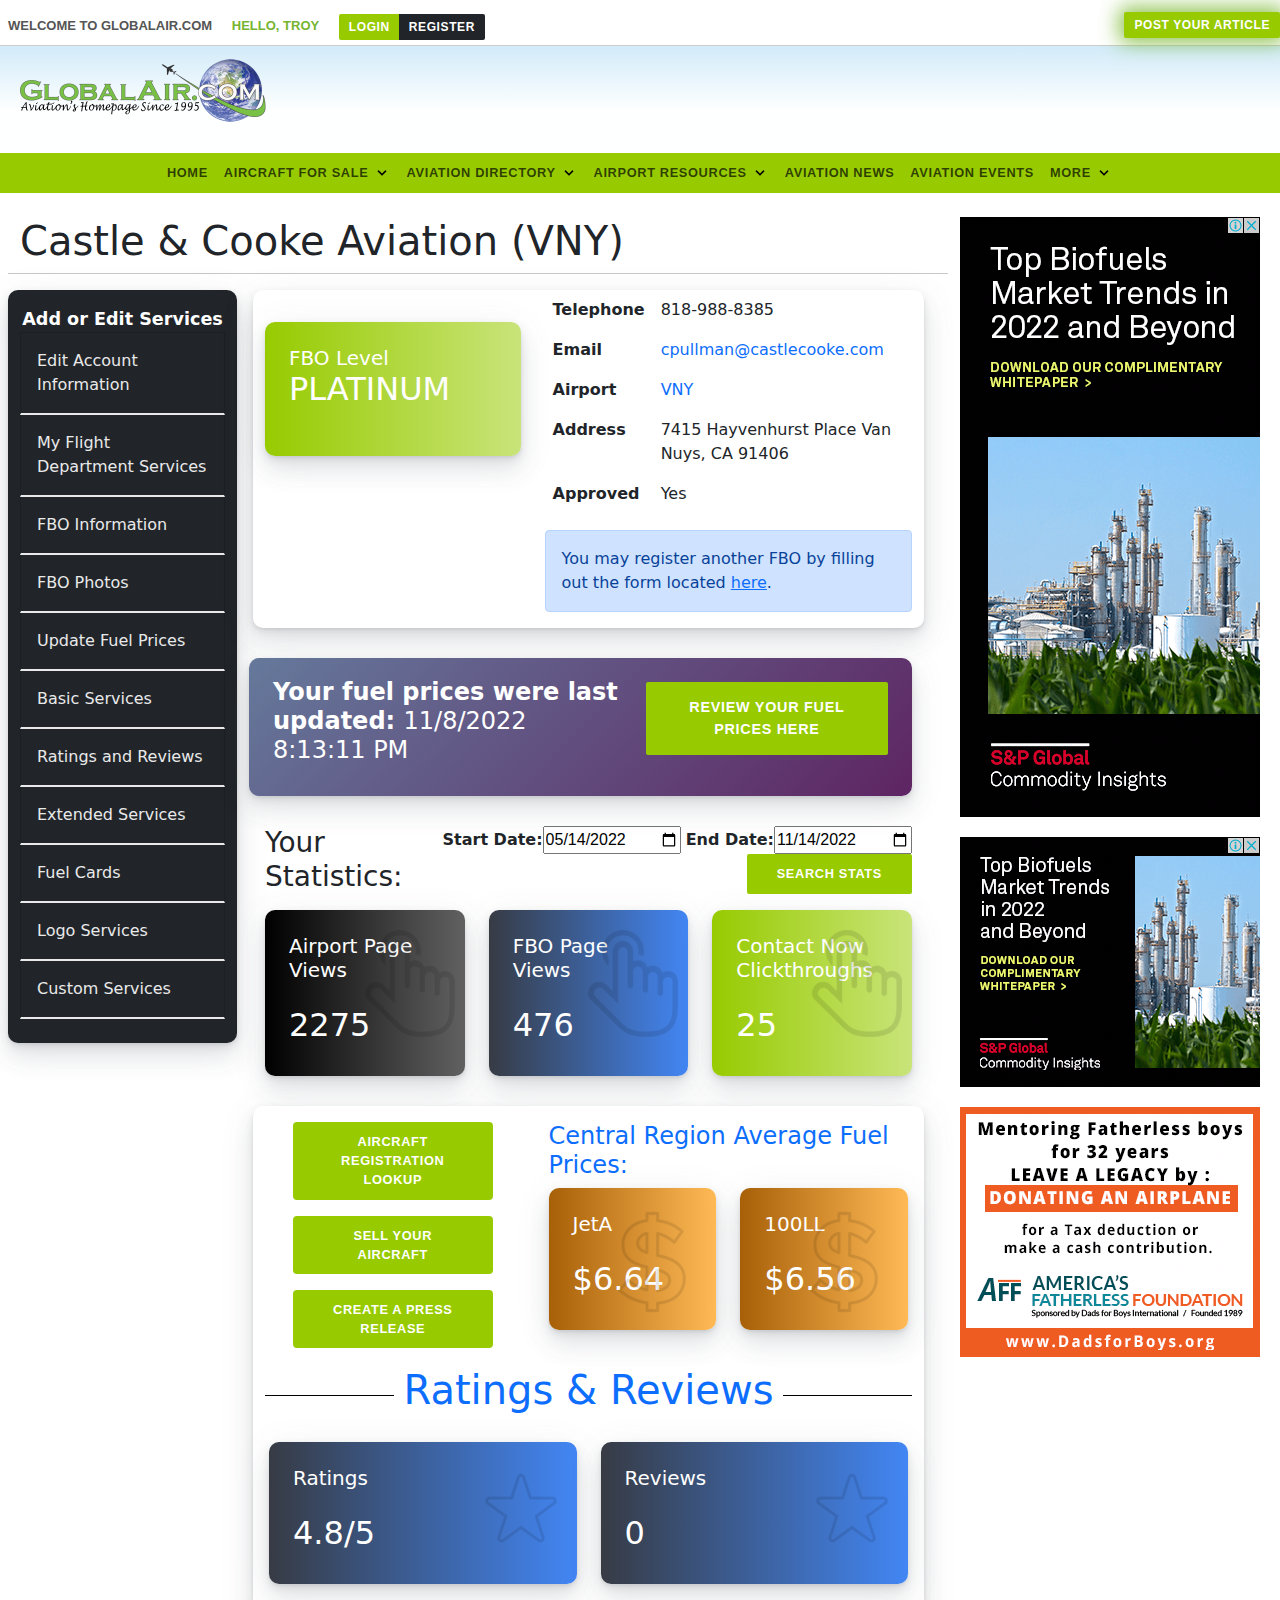
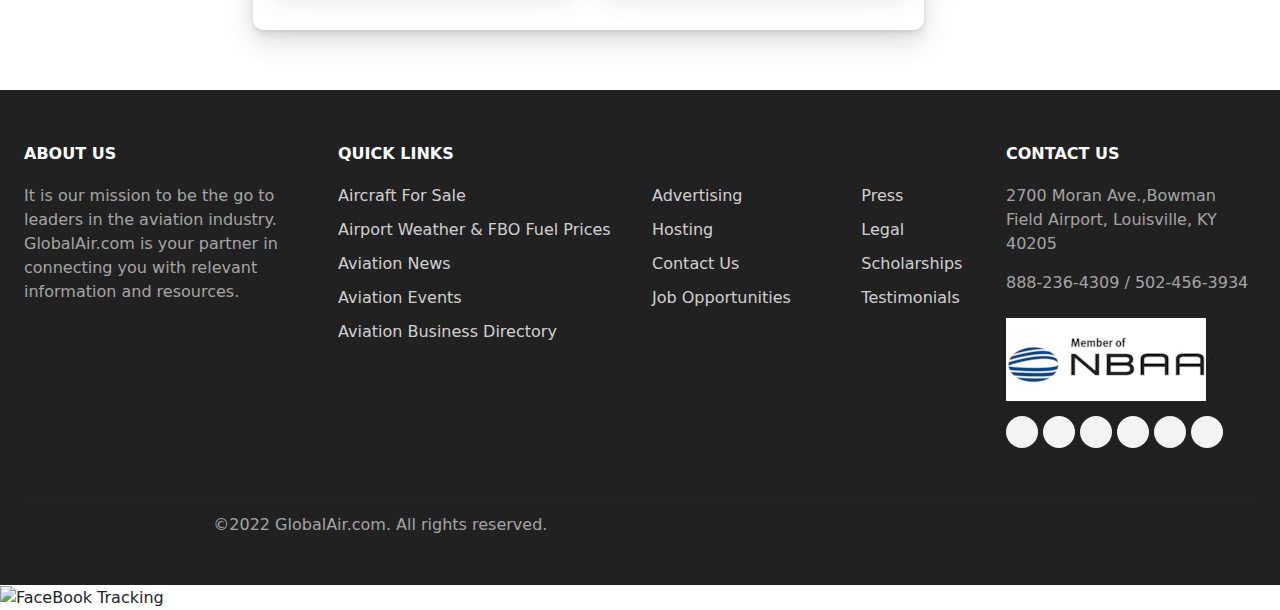
==== commit 1571c13b: "Revert "My Flight Department Service"" ====
--- a/Airport Weather & FBO Fuel Prices _ GlobalAir.com.html
+++ b/Airport Weather & FBO Fuel Prices _ GlobalAir.com.html
@@ -5,12 +5,9 @@
 <head>
 	<meta http-equiv="Content-Type" content="text/html; charset=UTF-8">
 	<meta name="viewport" content="width=device-width, initial-scale=1, shrink-to-fit=no">
-	<link rel="apple-touch-icon" sizes="180x180"
-		href="https://www.globalair.com/_includes/assets/icons/apple-touch-icon.png">
-	<link rel="icon" type="image/png" sizes="32x32"
-		href="https://www.globalair.com/_includes/assets/icons/favicon-32x32.png">
-	<link rel="icon" type="image/png" sizes="16x16"
-		href="https://www.globalair.com/_includes/assets/icons/favicon-16x16.png">
+	<link rel="apple-touch-icon" sizes="180x180" href="https://www.globalair.com/_includes/assets/icons/apple-touch-icon.png">
+	<link rel="icon" type="image/png" sizes="32x32" href="https://www.globalair.com/_includes/assets/icons/favicon-32x32.png">
+	<link rel="icon" type="image/png" sizes="16x16" href="https://www.globalair.com/_includes/assets/icons/favicon-16x16.png">
 	<link rel="mask-icon" href="https://www.globalair.com/_includes/assets/icons/safari-pinned-tab.svg" color="#76B530">
 	<link rel="shortcut icon" href="https://www.globalair.com/_includes/assets/icons/favicon.ico">
 	<link rel="shortlink" href="https://www.globalair.com/">
@@ -19,28 +16,21 @@
 	<meta name="theme-color" content="#ffffff">
 	<meta name="apple-itunes-app" content="app-id=1165831804">
 	<title>Airport Weather &amp; FBO Fuel Prices | GlobalAir.com</title>
-	<meta name="description"
-		content="US Airport information for pilots searchable by airport code, airport city, or airport state.  Airport information includes aeronautical data, FBO, FBO aircraft fuel prices, navigational information, US airport fixes and communication frequencies.">
-	<meta name="keywords"
-		content="aviation weather, aviation, weather, adds, noaa, weather forecast, icing, turbulence, convection, pirep, metar, taf, airmet, sigmet, satellite, radar, surface, wind, temperature, aloft, airplane, NEXRAD, GOES, WSR-88D, precipitation, rain, snow, sleet, thunderstorm, en-route, prognosis, chart">
-	<meta property="og:title"
-		content="Airport, Airport information, runway, navaids, aviation weather, airport conditions, pilot information">
+	<meta name="description" content="US Airport information for pilots searchable by airport code, airport city, or airport state.  Airport information includes aeronautical data, FBO, FBO aircraft fuel prices, navigational information, US airport fixes and communication frequencies.">
+	<meta name="keywords" content="aviation weather, aviation, weather, adds, noaa, weather forecast, icing, turbulence, convection, pirep, metar, taf, airmet, sigmet, satellite, radar, surface, wind, temperature, aloft, airplane, NEXRAD, GOES, WSR-88D, precipitation, rain, snow, sleet, thunderstorm, en-route, prognosis, chart">
+	<meta property="og:title" content="Airport, Airport information, runway, navaids, aviation weather, airport conditions, pilot information">
 	<meta name="robots" content="index,follow">
 	<meta name="twitter:card" content="summary">
-	<meta name="twitter:title"
-		content="Airport, Airport information, runway, navaids, aviation weather, airport conditions, pilot information">
-	<meta name="twitter:description"
-		content="US Airport information for pilots searchable by airport code, airport city, or airport state.  Airport information includes aeronautical data, FBO, FBO aircraft fuel prices, navigational information, US airport fixes and communication frequencies.">
+	<meta name="twitter:title" content="Airport, Airport information, runway, navaids, aviation weather, airport conditions, pilot information">
+	<meta name="twitter:description" content="US Airport information for pilots searchable by airport code, airport city, or airport state.  Airport information includes aeronautical data, FBO, FBO aircraft fuel prices, navigational information, US airport fixes and communication frequencies.">
 	<meta name="twitter:url" content="https://www.globalair.com/airport">
-	<meta name="keywords"
-		content="aviation weather, aviation, weather, adds, noaa, weather forecast, icing, turbulence, convection, pirep, metar, taf, airmet, sigmet, satellite, radar, surface, wind, temperature, aloft, airplane, NEXRAD, GOES, WSR-88D, precipitation, rain, snow, sleet, thunderstorm, en-route, prognosis, chart">
+	<meta name="keywords" content="aviation weather, aviation, weather, adds, noaa, weather forecast, icing, turbulence, convection, pirep, metar, taf, airmet, sigmet, satellite, radar, surface, wind, temperature, aloft, airplane, NEXRAD, GOES, WSR-88D, precipitation, rain, snow, sleet, thunderstorm, en-route, prognosis, chart">
 	<meta name="twitter:site" content="@GlobalAir">
 	<meta name="twitter:image" content="https://resources.globalair.com/fbomail/fbofuelfarm.jpg">
 	<meta property="og:site_name" content="Globalair.com">
 	<meta property="og:type" content="Website">
 	<meta property="og:url" content="https://www.globalair.com/airport">
-	<meta property="og:description"
-		content="US Airport information for pilots searchable by airport code, airport city, or airport state.  Airport information includes aeronautical data, FBO, FBO aircraft fuel prices, navigational information, US airport fixes and communication frequencies.">
+	<meta property="og:description" content="US Airport information for pilots searchable by airport code, airport city, or airport state.  Airport information includes aeronautical data, FBO, FBO aircraft fuel prices, navigational information, US airport fixes and communication frequencies.">
 	<meta property="og:image:width" content="500">
 	<meta property="og:image:type" content="image/jpg">
 	<meta property="og:image" content="https://resources.globalair.com/fbomail/fbofuelfarm.jpg">
@@ -48,78 +38,67 @@
 	<link rel="dns-prefetch" href="https://stats.g.doubleclick.net/">
 	<link rel="dns-prefetch" href="https://www.google.com/">
 	<!--Putting below script at the end of body it will load after page window.load to improve Core Web Vitals-->
-	<script async="" defer=""
-		src="./Airport Weather &amp; FBO Fuel Prices _ GlobalAir.com_files/analytics.js.download"></script>
+	<script async="" defer="" src="./Airport Weather &amp; FBO Fuel Prices _ GlobalAir.com_files/analytics.js.download"></script>
 	<script async="" src="./Airport Weather &amp; FBO Fuel Prices _ GlobalAir.com_files/events.js.download"></script>
-	<script defer=""
-		type="application/ld+json"> { "@context": "https://schema.org", "@type": "Organization", "name": "GlobalAir.com", "legalName": "Global Aviation Navigator, Inc", "foundingDate": "1995", "url": "https://www.globalair.com", "logo": "https://www.globalair.com/images/galogo1.png", "address": { "@type": "PostalAddress", "streetAddress": "2700 Moran Ave.", "addressLocality": "Bowman Field Airport", "addressRegion": "Louisville", "postalCode": "KY 40205", "addressCountry": "USA" }, "contactPoint": { "@type": "ContactPoint", "contactType": "Technical Support", "telephone": "[502-456-3934]", "email": "webmaster@globalair.com" }, "sameAs": [ "https://www.facebook.com/GlobalAir", "https://twitter.com/globalair", "https://www.linkedin.com/company/globalair.com", "https://www.pinterest.com/Globalair", "http://aircraft-listings.com/aircraftseller", "https://twitter.com/aircraftseller", "https://twitter.com/FBOfuel", "https://www.instagram.com/globalaircom/", "https://www.youtube.com/user/Airplanesforsale" ]} </script>
-	<script async="" defer=""
-		type="application/ld+json"> { "@context": "http://schema.org", "@graph": [ { "@type": "WPHeader", "potentialAction": [ { "@type": "Action", "name": "POST YOUR ARTICLE", "target": "https://www.globalair.com/Articles/Edit" }, { "@type": "Action", "name": "Register", "target": "https://www.globalair.com/register" } ] }, { "@type": "WPFooter", "copyrightYear": "2022", "description": "GlobalAir.com. All rights reserved.", "copyrightHolder": { "@type": "Organization", "name": "GlobalAir.com" } }, { "@type": "SiteNavigationElement", "name": "Home", "url": "https://www.globalair.com", "description": "Home", "position": 1 }, { "@type": "SiteNavigationElement", "name": "Aircraft For Sale", "url": "https://www.globalair.com/aircraft-for-sale", "description": "Aircraft For Sale", "position": 2 }, { "@type": "SiteNavigationElement", "name": "Aviation Directory", "url": "https://www.globalair.com/directories/", "description": "Aviation Directory", "position": 3 }, { "@type": "SiteNavigationElement", "name": "Airport Search", "url": "https://www.globalair.com/airport/default.aspx", "description": "Airport Search", "position": 4 }, { "@type": "SiteNavigationElement", "name": "Aviation News", "url": "https://www.globalair.com/Articles", "description": "General and Corporate Aviation Headline News, Press and Insights", "position": 6 }, { "@type": "SiteNavigationElement", "name": "Amphibian", "url": "https://www.globalair.com/aircraft-for-sale/Amphibian", "description": "Amphibian For Sale", "position": 6 }, { "@type": "SiteNavigationElement", "name": "Commercial", "url": "https://www.globalair.com/aircraft-for-sale/Commercial", "description": "Commercial For Sale", "position": 7 }, { "@type": "SiteNavigationElement", "name": "Experimental/Kits", "url": "https://www.globalair.com/aircraft-for-sale/Experimental-Kit", "description": "Experimental/Kits For Sale", "position": 8 }, { "@type": "SiteNavigationElement", "name": "Helicopter", "url": "https://www.globalair.com/aircraft-for-sale/Helicopters", "description": "Helicopter For Sale", "position": 9 }, { "@type": "SiteNavigationElement", "name": "Jets", "url": "https://www.globalair.com/aircraft-for-sale/Private-Jet", "description": "Jets For Sale", "position": 10 }, { "@type": "SiteNavigationElement", "name": "Single Engine Turbine", "url": "https://www.globalair.com/aircraft-for-sale/Single-Engine-Turbine", "description": "Single Engine Turbine For Sale", "position": 11 }, { "@type": "SiteNavigationElement", "name": "Singles", "url": "https://www.globalair.com/aircraft-for-sale/Single-Engine-Piston", "description": "Singles For Sale", "position": 12 }, { "@type": "SiteNavigationElement", "name": "Twin Pistons", "url": "https://www.globalair.com/aircraft-for-sale/Twin-Engine-Piston", "description": "Twin Pistons For Sale", "position": 13 }, { "@type": "SiteNavigationElement", "name": "Twin Turbines", "url": "https://www.globalair.com/aircraft-for-sale/Twin-Engine-Turbine", "description": "Twin Turbines For Sale", "position": 14 }, { "@type": "SiteNavigationElement", "name": "Vintage", "url": "https://www.globalair.com/aircraft-for-sale/Vintage", "description": "Vintage For Sale", "position": 15 }, { "@type": "SiteNavigationElement", "name": "Warbirds", "url": "https://www.globalair.com/aircraft-for-sale/Warbird", "description": "Warbirds For Sale", "position": 16 }, { "@type": "SiteNavigationElement", "name": "Light Sport", "url": "https://www.globalair.com/aircraft-for-sale/Light-Sport", "description": "Light Sport For Sale", "position": 17 } ] } </script>
-	<link href="./Airport Weather &amp; FBO Fuel Prices _ GlobalAir.com_files/bootstrap.custom.css" rel="stylesheet"
-		media="all">
+	<script defer="" type="application/ld+json"> { "@context": "https://schema.org", "@type": "Organization", "name": "GlobalAir.com", "legalName": "Global Aviation Navigator, Inc", "foundingDate": "1995", "url": "https://www.globalair.com", "logo": "https://www.globalair.com/images/galogo1.png", "address": { "@type": "PostalAddress", "streetAddress": "2700 Moran Ave.", "addressLocality": "Bowman Field Airport", "addressRegion": "Louisville", "postalCode": "KY 40205", "addressCountry": "USA" }, "contactPoint": { "@type": "ContactPoint", "contactType": "Technical Support", "telephone": "[502-456-3934]", "email": "webmaster@globalair.com" }, "sameAs": [ "https://www.facebook.com/GlobalAir", "https://twitter.com/globalair", "https://www.linkedin.com/company/globalair.com", "https://www.pinterest.com/Globalair", "http://aircraft-listings.com/aircraftseller", "https://twitter.com/aircraftseller", "https://twitter.com/FBOfuel", "https://www.instagram.com/globalaircom/", "https://www.youtube.com/user/Airplanesforsale" ]} </script>
+	<script async="" defer="" type="application/ld+json"> { "@context": "http://schema.org", "@graph": [ { "@type": "WPHeader", "potentialAction": [ { "@type": "Action", "name": "POST YOUR ARTICLE", "target": "https://www.globalair.com/Articles/Edit" }, { "@type": "Action", "name": "Register", "target": "https://www.globalair.com/register" } ] }, { "@type": "WPFooter", "copyrightYear": "2022", "description": "GlobalAir.com. All rights reserved.", "copyrightHolder": { "@type": "Organization", "name": "GlobalAir.com" } }, { "@type": "SiteNavigationElement", "name": "Home", "url": "https://www.globalair.com", "description": "Home", "position": 1 }, { "@type": "SiteNavigationElement", "name": "Aircraft For Sale", "url": "https://www.globalair.com/aircraft-for-sale", "description": "Aircraft For Sale", "position": 2 }, { "@type": "SiteNavigationElement", "name": "Aviation Directory", "url": "https://www.globalair.com/directories/", "description": "Aviation Directory", "position": 3 }, { "@type": "SiteNavigationElement", "name": "Airport Search", "url": "https://www.globalair.com/airport/default.aspx", "description": "Airport Search", "position": 4 }, { "@type": "SiteNavigationElement", "name": "Aviation News", "url": "https://www.globalair.com/Articles", "description": "General and Corporate Aviation Headline News, Press and Insights", "position": 6 }, { "@type": "SiteNavigationElement", "name": "Amphibian", "url": "https://www.globalair.com/aircraft-for-sale/Amphibian", "description": "Amphibian For Sale", "position": 6 }, { "@type": "SiteNavigationElement", "name": "Commercial", "url": "https://www.globalair.com/aircraft-for-sale/Commercial", "description": "Commercial For Sale", "position": 7 }, { "@type": "SiteNavigationElement", "name": "Experimental/Kits", "url": "https://www.globalair.com/aircraft-for-sale/Experimental-Kit", "description": "Experimental/Kits For Sale", "position": 8 }, { "@type": "SiteNavigationElement", "name": "Helicopter", "url": "https://www.globalair.com/aircraft-for-sale/Helicopters", "description": "Helicopter For Sale", "position": 9 }, { "@type": "SiteNavigationElement", "name": "Jets", "url": "https://www.globalair.com/aircraft-for-sale/Private-Jet", "description": "Jets For Sale", "position": 10 }, { "@type": "SiteNavigationElement", "name": "Single Engine Turbine", "url": "https://www.globalair.com/aircraft-for-sale/Single-Engine-Turbine", "description": "Single Engine Turbine For Sale", "position": 11 }, { "@type": "SiteNavigationElement", "name": "Singles", "url": "https://www.globalair.com/aircraft-for-sale/Single-Engine-Piston", "description": "Singles For Sale", "position": 12 }, { "@type": "SiteNavigationElement", "name": "Twin Pistons", "url": "https://www.globalair.com/aircraft-for-sale/Twin-Engine-Piston", "description": "Twin Pistons For Sale", "position": 13 }, { "@type": "SiteNavigationElement", "name": "Twin Turbines", "url": "https://www.globalair.com/aircraft-for-sale/Twin-Engine-Turbine", "description": "Twin Turbines For Sale", "position": 14 }, { "@type": "SiteNavigationElement", "name": "Vintage", "url": "https://www.globalair.com/aircraft-for-sale/Vintage", "description": "Vintage For Sale", "position": 15 }, { "@type": "SiteNavigationElement", "name": "Warbirds", "url": "https://www.globalair.com/aircraft-for-sale/Warbird", "description": "Warbirds For Sale", "position": 16 }, { "@type": "SiteNavigationElement", "name": "Light Sport", "url": "https://www.globalair.com/aircraft-for-sale/Light-Sport", "description": "Light Sport For Sale", "position": 17 } ] } </script>
+	<link href="./Airport Weather &amp; FBO Fuel Prices _ GlobalAir.com_files/bootstrap.custom.css" rel="stylesheet" media="all">
 	<link href="./Airport Weather &amp; FBO Fuel Prices _ GlobalAir.com_files/style.css" rel="stylesheet" media="all">
 	<style>
-		.footer a {
-			text-decoration: none
-		}
-
-		.dropdown {
-			position: relative;
-			display: inline-block;
-		}
-
-		.dropdown-content {
-			padding-left: 0;
-			padding-right: 0;
-			padding-top: 5px;
-			padding-bottom: 5px;
-			background-color: #212121;
-			position: absolute;
-			z-index: 1000;
-			display: none;
-			float: left;
-			font-size: 1rem;
-			font-weight: 400;
-			color: #f1f2f2;
-			text-align: left;
-			list-style: none;
-			border-radius: 2px;
-		}
-
-		.dropdown-content a {
-			color: rgba(255, 255, 255, .6);
-		}
-
-		.dropdown-content a:hover {
-			color: #007bff;
-			background-color: #212121;
-		}
-
-		.show1 {
-			display: block;
-		}
-
-		#airportTable_filter {
-			margin-bottom: 5px
-		}
+	.footer a {
+		text-decoration: none
+	}
+	
+	.dropdown {
+		position: relative;
+		display: inline-block;
+	}
+	
+	.dropdown-content {
+		padding-left: 0;
+		padding-right: 0;
+		padding-top: 5px;
+		padding-bottom: 5px;
+		background-color: #212121;
+		position: absolute;
+		z-index: 1000;
+		display: none;
+		float: left;
+		font-size: 1rem;
+		font-weight: 400;
+		color: #f1f2f2;
+		text-align: left;
+		list-style: none;
+		border-radius: 2px;
+	}
+	
+	.dropdown-content a {
+		color: rgba(255, 255, 255, .6);
+	}
+	
+	.dropdown-content a:hover {
+		color: #007bff;
+		background-color: #212121;
+	}
+	
+	.show1 {
+		display: block;
+	}
+	
+	#airportTable_filter {
+		margin-bottom: 5px
+	}
 	</style>
-
 	<script src="./Airport Weather &amp; FBO Fuel Prices _ GlobalAir.com_files/gpt.js.download"></script>
-	<meta http-equiv="origin-trial"
-		content="Az6AfRvI8mo7yiW5fLfj04W21t0ig6aMsGYpIqMTaX60H+b0DkO1uDr+7BrzMcimWzv/[base64]">
-	<meta http-equiv="origin-trial"
-		content="[base64]">
-	<meta http-equiv="origin-trial"
-		content="[base64]">
-	<script src="./Airport Weather &amp; FBO Fuel Prices _ GlobalAir.com_files/pubads_impl_2022110301.js.download"
-		async=""></script>
+	<meta http-equiv="origin-trial" content="Az6AfRvI8mo7yiW5fLfj04W21t0ig6aMsGYpIqMTaX60H+b0DkO1uDr+7BrzMcimWzv/[base64]">
+	<meta http-equiv="origin-trial" content="[base64]">
+	<meta http-equiv="origin-trial" content="[base64]">
+	<script src="./Airport Weather &amp; FBO Fuel Prices _ GlobalAir.com_files/pubads_impl_2022110301.js.download" async=""></script>
 	<link rel="preload" href="./Airport Weather &amp; FBO Fuel Prices _ GlobalAir.com_files/f.txt" as="script">
 	<script type="text/javascript" src="./Airport Weather &amp; FBO Fuel Prices _ GlobalAir.com_files/f.txt"></script>
 	<link rel="preload" href="./Airport Weather &amp; FBO Fuel Prices _ GlobalAir.com_files/f(1).txt" as="script">
-	<script type="text/javascript"
-		src="./Airport Weather &amp; FBO Fuel Prices _ GlobalAir.com_files/f(1).txt"></script>
-	<link id="sa-css" rel="stylesheet" type="text/css"
-		href="./Airport Weather &amp; FBO Fuel Prices _ GlobalAir.com_files/sa.css" media="all">
+	<script type="text/javascript" src="./Airport Weather &amp; FBO Fuel Prices _ GlobalAir.com_files/f(1).txt"></script>
+	<link id="sa-css" rel="stylesheet" type="text/css" href="./Airport Weather &amp; FBO Fuel Prices _ GlobalAir.com_files/sa.css" media="all">
 </head>
 
 <body vocab="https://schema.org/" typeof="WebPage">
@@ -129,41 +108,26 @@
 				<div class="col d-flex p-2" style="height:45px;">
 					<ul class="list-inline links toplinks d-lg-inline mb-0 mt-auto mb-auto">
 						<li class="d-none d-lg-inline pr-2">Welcome to GlobalAir.com</li>
-						<li style="display: inline-block;" class="text-success nav-item dropdown logged-in-user-context"
-							id="logged-in">
+						<li style="display: inline-block;" class="text-success nav-item dropdown logged-in-user-context" id="logged-in">
 							<div class="dropdown">
-								<div onclick="header_menuFunction()" class="nav-link dropbtn"
-									style="cursor:pointer; font-size: 13px;color:#76B530;"> Hello, <span id="first-name"
-										class="dropbtn">Troy</span> <i class="fas fa-angle-down dropbtn"></i> </div>
+								<div onclick="header_menuFunction()" class="nav-link dropbtn" style="cursor:pointer; font-size: 13px;color:#76B530;"> Hello, <span id="first-name" class="dropbtn">Troy</span> <i class="fas fa-angle-down dropbtn"></i> </div>
 								<ul id="headerDropdown" class="dropdown-content dropdown-menu-left">
-									<li style="display: none;"><a id="dboard-link"
-											href="https://www.globalair.com/myaircraft/dashboard.aspx"
-											class="dropdown-item">Dashboard</a></li>
-									<li id="fbo-link" style=""><a
-											href="https://www.globalair.com/fbo/companymanage.aspx"
-											class="dropdown-item">FBO Dashboard</a></li>
-									<li><a href="https://www.globalair.com/Articles/Edit" class="dropdown-item">Post New
-											Article</a></li>
-									<li><a href="https://www.globalair.com/airport#"
-											onclick="logoutActionGA(); event.preventDefault();"
-											class="dropdown-item">Logout</a></li>
+									<li style="display: none;"><a id="dboard-link" href="https://www.globalair.com/myaircraft/dashboard.aspx" class="dropdown-item">Dashboard</a></li>
+									<li id="fbo-link" style=""><a href="https://www.globalair.com/fbo/companymanage.aspx" class="dropdown-item">FBO Dashboard</a></li>
+									<li><a href="https://www.globalair.com/Articles/Edit" class="dropdown-item">Post New Article</a></li>
+									<li><a href="https://www.globalair.com/airport#" onclick="logoutActionGA(); event.preventDefault();" class="dropdown-item">Logout</a></li>
 								</ul>
 							</div>
 						</li>
 						<li style="display:none" class="logged-out-user-context" id="logged-out">
 							<div class="btn-group mr-2" role="group" aria-label="Login group">
-								<button data-toggler="modal" data-target="#loginModal" type="button"
-									class="btn btn-sm btn-success btn-success-custom btn-rounded"
-									id="btnLogin">Login</button>
-								<button type="button" class="btn btn-sm btn-dark btn-rounded"
-									id="btnReg">Register</button>
+								<button data-toggler="modal" data-target="#loginModal" type="button" class="btn btn-sm btn-success btn-success-custom btn-rounded" id="btnLogin">Login</button>
+								<button type="button" class="btn btn-sm btn-dark btn-rounded" id="btnReg">Register</button>
 							</div>
 						</li>
 					</ul>
 				</div>
-				<div class="col" style="display:contents"> <a href="https://www.globalair.com/Articles/Edit"
-						class="btn btn-sm mt-1 mr-3 float-left btn-success btn-success-custom text-white pulse-success">Post
-						Your Article</a> </div>
+				<div class="col" style="display:contents"> <a href="https://www.globalair.com/Articles/Edit" class="btn btn-sm mt-1 mr-3 float-left btn-success btn-success-custom text-white pulse-success">Post Your Article</a> </div>
 			</div>
 		</div>
 	</div>
@@ -171,43 +135,32 @@
 		<div class="container">
 			<div class="row p-2" style="height:107px">
 				<div class="col" style="flex:0 0 0px">
-					<a href="https://www.globalair.com/"><img data-src="/images/galogo1.png?123" class=" lazyloaded"
-							width="250" height="74" alt="Global aviation news, information and market intelligence"
-							src="./Airport Weather &amp; FBO Fuel Prices _ GlobalAir.com_files/galogo1.png"></a>
+					<a href="https://www.globalair.com/"><img data-src="/images/galogo1.png?123" class=" lazyloaded" width="250" height="74" alt="Global aviation news, information and market intelligence" src="./Airport Weather &amp; FBO Fuel Prices _ GlobalAir.com_files/galogo1.png"></a>
 				</div>
 				<div class="col text-right">
-					<div id="div-gpt-ad-1621626637196-0" style="min-width: 970px; min-height: 90px;"
-						data-google-query-id="CKuvtYPQo_sCFQbNGAIdB2sN2A">
-
+					<div id="div-gpt-ad-1621626637196-0" style="min-width: 970px; min-height: 90px;" data-google-query-id="CKuvtYPQo_sCFQbNGAIdB2sN2A">
+						
 					</div>
 				</div>
 			</div>
 		</div>
 	</div>
-	<nav class="navbar pb-0 pt-0 pl-2 navbar-expand-lg navbar-light"
-		style="background: #97cb00; min-height: 40px; width:100%">
+	<nav class="navbar pb-0 pt-0 pl-2 navbar-expand-lg navbar-light" style="background: #97cb00; min-height: 40px; width:100%">
 		<div class="d-lg-none" style="color:rgba(0, 0, 0, 0.7);font-size:1.2em;font-weight:700;">GlobalAir.com</div>
-		<button class="navbar-toggler navbar-toggler-right" type="button" data-toggler="show"
-			data-target="#navbarNavDropdown" aria-controls="navbarNavDropdown" aria-expanded="false"
-			aria-label="Toggle navigation"> <span class="navbar-toggler-icon"></span> </button>
+		<button class="navbar-toggler navbar-toggler-right" type="button" data-toggler="show" data-target="#navbarNavDropdown" aria-controls="navbarNavDropdown" aria-expanded="false" aria-label="Toggle navigation"> <span class="navbar-toggler-icon"></span> </button>
 		<div id="navbarNavDropdown" class="navbar-collapse collapse" style="padding: 3px 0;">
 			<ul class="navbar-nav m-auto">
 				<li class="nav-item"> <a class="nav-link py-0 ga-10" href="https://www.globalair.com/">Home</a> </li>
-				<li class="nav-item dropdown dropdown-full-width"> <a class="nav-link py-0 ga-10" data-toggler="show"
-						data-target="#afsdd" href="https://www.globalair.com/aircraft-for-sale/" aria-haspopup="true"
-						aria-expanded="false">
-						Aircraft For Sale <img width="18" height="18" style="vertical-align:sub"
-							src="./Airport Weather &amp; FBO Fuel Prices _ GlobalAir.com_files/angle-down.png">
-					</a>
+				<li class="nav-item dropdown dropdown-full-width"> <a class="nav-link py-0 ga-10" data-toggler="show" data-target="#afsdd" href="https://www.globalair.com/aircraft-for-sale/" aria-haspopup="true" aria-expanded="false">
+                Aircraft For Sale <img width="18" height="18" style="vertical-align:sub" src="./Airport Weather &amp; FBO Fuel Prices _ GlobalAir.com_files/angle-down.png">
+            </a>
 					<ul id="afsdd" class="collapse dropdown-menu dropdown-mega-fw" style="top: 100%; left: 0%">
 						<li class="container">
 							<div class="mega-menu-content">
 								<div class="row mb-10 b-b-white">
 									<div class="col-lg-3">
 										<ul class="mega-inner-nav list-unstyled">
-											<li><a href="https://www.globalair.com/aircraft-for-sale/"
-													class="text-bold font--bold font600"> Aircraft For Sale Home</a>
-											</li>
+											<li><a href="https://www.globalair.com/aircraft-for-sale/" class="text-bold font--bold font600"> Aircraft For Sale Home</a></li>
 										</ul>
 									</div>
 								</div>
@@ -215,75 +168,45 @@
 									<div class="col-lg-3">
 										<div class="mega-title">Search by...</div>
 										<ul class="mega-inner-nav list-unstyled">
-											<li><a href="https://www.globalair.com/aircraft-for-sale/amphibian">
-													Amphibian</a></li>
-											<li><a href="https://www.globalair.com/aircraft-for-sale/commercial">
-													Commercial</a></li>
-											<li><a href="https://www.globalair.com/aircraft-for-sale/experimental-kit">
-													Experimental</a></li>
-											<li><a href="https://www.globalair.com/aircraft-for-sale/helicopters">
-													Helicopter</a></li>
-											<li><a href="https://www.globalair.com/aircraft-for-sale/private-jet">
-													Private Jets</a></li>
-											<li><a
-													href="https://www.globalair.com/aircraft-for-sale/single-engine-turbine">
-													Single Engine Turbines </a></li>
+											<li><a href="https://www.globalair.com/aircraft-for-sale/amphibian"> Amphibian</a></li>
+											<li><a href="https://www.globalair.com/aircraft-for-sale/commercial"> Commercial</a></li>
+											<li><a href="https://www.globalair.com/aircraft-for-sale/experimental-kit"> Experimental</a></li>
+											<li><a href="https://www.globalair.com/aircraft-for-sale/helicopters"> Helicopter</a></li>
+											<li><a href="https://www.globalair.com/aircraft-for-sale/private-jet"> Private Jets</a></li>
+											<li><a href="https://www.globalair.com/aircraft-for-sale/single-engine-turbine"> Single Engine Turbines </a></li>
 										</ul>
 									</div>
 									<div class="col-lg-3">
 										<div class="mega-title">Search by...</div>
 										<ul class="mega-inner-nav list-unstyled">
-											<li><a
-													href="https://www.globalair.com/aircraft-for-sale/single-engine-piston">
-													Single Engine Pistons</a></li>
-											<li><a
-													href="https://www.globalair.com/aircraft-for-sale/twin-engine-piston">
-													Twin Engine Pistons</a></li>
-											<li><a
-													href="https://www.globalair.com/aircraft-for-sale/twin-engine-turbine">
-													Twin Turbo Props</a></li>
-											<li><a href="https://www.globalair.com/aircraft-for-sale/vintage"> Vintage
-													Aircrafts</a></li>
-											<li><a href="https://www.globalair.com/aircraft-for-sale/warbird">
-													Warbirds</a></li>
-											<li><a href="https://www.globalair.com/aircraft-for-sale/light-sport"> Light
-													Sport Aircrafts</a></li>
+											<li><a href="https://www.globalair.com/aircraft-for-sale/single-engine-piston"> Single Engine Pistons</a></li>
+											<li><a href="https://www.globalair.com/aircraft-for-sale/twin-engine-piston"> Twin Engine Pistons</a></li>
+											<li><a href="https://www.globalair.com/aircraft-for-sale/twin-engine-turbine"> Twin Turbo Props</a></li>
+											<li><a href="https://www.globalair.com/aircraft-for-sale/vintage"> Vintage Aircrafts</a></li>
+											<li><a href="https://www.globalair.com/aircraft-for-sale/warbird"> Warbirds</a></li>
+											<li><a href="https://www.globalair.com/aircraft-for-sale/light-sport"> Light Sport Aircrafts</a></li>
 										</ul>
 									</div>
 									<div class="col-lg-3">
 										<div class="mega-title">Popular Searches</div>
 										<ul class="mega-inner-nav list-unstyled">
-											<li><a href="https://www.globalair.com/aircraft-for-sale/gulfstream-g550">
-													Gulfstream G550</a></li>
-											<li><a href="https://www.globalair.com/aircraft-for-sale/king-air-350"> King
-													Air 350</a></li>
-											<li><a href="https://www.globalair.com/aircraft-for-sale/airbus-a320">
-													Airbus A320</a></li>
-											<li><a href="https://www.globalair.com/aircraft-for-sale/boeing-737"> Boeing
-													737</a></li>
-											<li><a href="https://www.globalair.com/aircraft-for-sale/challenger-300">
-													Challenger 300</a></li>
-											<li><a href="https://www.globalair.com/aircraft-for-sale/hawker-800xp">
-													Hawker 800XP</a></li>
+											<li><a href="https://www.globalair.com/aircraft-for-sale/gulfstream-g550"> Gulfstream G550</a></li>
+											<li><a href="https://www.globalair.com/aircraft-for-sale/king-air-350"> King Air 350</a></li>
+											<li><a href="https://www.globalair.com/aircraft-for-sale/airbus-a320"> Airbus A320</a></li>
+											<li><a href="https://www.globalair.com/aircraft-for-sale/boeing-737"> Boeing 737</a></li>
+											<li><a href="https://www.globalair.com/aircraft-for-sale/challenger-300"> Challenger 300</a></li>
+											<li><a href="https://www.globalair.com/aircraft-for-sale/hawker-800xp"> Hawker 800XP</a></li>
 										</ul>
 									</div>
 									<div class="col-lg-3">
 										<div class="mega-title">Quick Links</div>
 										<ul class="mega-inner-nav list-unstyled">
-											<li><a href="https://www.globalair.com/myaircraft/rates"> Sell Your
-													Aircraft</a></li>
-											<li><a href="https://www.globalair.com/aircraft-for-sale/sellers"> By
-													Seller</a></li>
-											<li><a
-													href="https://www.globalair.com/aircraft-for-sale/aircraft-by-location">
-													By Location</a></li>
-											<li><a href="https://www.globalair.com/abuyer/default"> A.Buyer
-													Researcher</a></li>
-											<li><a href="https://www.globalair.com/aircraft-for-sale/aircraft-lease">
-													Lease Opportunitie</a></li>
-											<li><a
-													href="https://www.globalair.com/aircraft-for-sale/wantedclassification">
-													Aircraft Wanted</a></li>
+											<li><a href="https://www.globalair.com/myaircraft/rates"> Sell Your Aircraft</a></li>
+											<li><a href="https://www.globalair.com/aircraft-for-sale/sellers"> By Seller</a></li>
+											<li><a href="https://www.globalair.com/aircraft-for-sale/aircraft-by-location"> By Location</a></li>
+											<li><a href="https://www.globalair.com/abuyer/default"> A.Buyer Researcher</a></li>
+											<li><a href="https://www.globalair.com/aircraft-for-sale/aircraft-lease"> Lease Opportunitie</a></li>
+											<li><a href="https://www.globalair.com/aircraft-for-sale/wantedclassification"> Aircraft Wanted</a></li>
 										</ul>
 									</div>
 								</div>
@@ -291,75 +214,46 @@
 						</li>
 					</ul>
 				</li>
-				<li class="nav-item dropdown dropdown-full-width"> <a class="nav-link py-0 ga-10" data-toggler="show"
-						data-target="#dirdd" href="https://www.globalair.com/directories" aria-haspopup="true"
-						aria-expanded="false">
-						Aviation Directory <img width="18" height="18" style="vertical-align:sub"
-							src="./Airport Weather &amp; FBO Fuel Prices _ GlobalAir.com_files/angle-down.png">
-					</a>
+				<li class="nav-item dropdown dropdown-full-width"> <a class="nav-link py-0 ga-10" data-toggler="show" data-target="#dirdd" href="https://www.globalair.com/directories" aria-haspopup="true" aria-expanded="false">
+                Aviation Directory <img width="18" height="18" style="vertical-align:sub" src="./Airport Weather &amp; FBO Fuel Prices _ GlobalAir.com_files/angle-down.png">
+            </a>
 					<ul id="dirdd" class="dropdown-menu dropdown-mega-fw" style="top: 100%; left: 0%">
 						<li class="container">
 							<div class="mega-menu-content">
 								<div class="row mb-10">
 									<div class="col-lg-4">
 										<ul class="mega-inner-nav list-unstyled">
-											<li><a href="https://www.globalair.com/directories"
-													class="text-bold font--bold font600">Aviation Directory Home</a>
-											</li>
+											<li><a href="https://www.globalair.com/directories" class="text-bold font--bold font600">Aviation Directory Home</a></li>
 										</ul>
 									</div>
 								</div>
 								<div class="row">
 									<div class="col-lg-4">
 										<ul class="mega-inner-nav list-unstyled">
-											<li><a
-													href="https://www.globalair.com/directories/aircraft-charter-10.html">
-													Aircraft Charter</a></li>
-											<li><a
-													href="https://www.globalair.com/directories/aircraft-financing-14.html">
-													Aircraft Financing</a></li>
-											<li><a
-													href="https://www.globalair.com/directories/aircraft-insurance-16.html">
-													Aircraft Insurance</a></li>
-											<li><a
-													href="https://www.globalair.com/directories/aircraft-maintenance-17.html">
-													Aircraft Maintenance</a></li>
-											<li><a
-													href="https://www.globalair.com/directories/aircraft-manufacturers-18.html">
-													Aircraft Manufacturers</a></li>
-											<li><a href="https://www.globalair.com/directories/aircraft-parts-21.html">
-													Aircraft Parts</a></li>
+											<li><a href="https://www.globalair.com/directories/aircraft-charter-10.html"> Aircraft Charter</a></li>
+											<li><a href="https://www.globalair.com/directories/aircraft-financing-14.html"> Aircraft Financing</a></li>
+											<li><a href="https://www.globalair.com/directories/aircraft-insurance-16.html"> Aircraft Insurance</a></li>
+											<li><a href="https://www.globalair.com/directories/aircraft-maintenance-17.html"> Aircraft Maintenance</a></li>
+											<li><a href="https://www.globalair.com/directories/aircraft-manufacturers-18.html"> Aircraft Manufacturers</a></li>
+											<li><a href="https://www.globalair.com/directories/aircraft-parts-21.html"> Aircraft Parts</a></li>
 										</ul>
 									</div>
 									<div class="col-lg-4">
 										<ul class="mega-inner-nav list-unstyled">
-											<li><a href="https://www.globalair.com/directories/airports-8.html">
-													Airports</a></li>
-											<li><a
-													href="https://www.globalair.com/directories/aviation-publications-23.html">
-													Aviation Publications</a></li>
-											<li><a
-													href="https://www.globalair.com/directories/aviation-training-15.html">
-													Aviation Training</a></li>
-											<li><a href="https://www.globalair.com/directories/avionics-9.html">
-													Avionics</a></li>
-											<li><a href="https://www.globalair.com/directories/brokers-dealers-11.html">
-													Brokers/Dealers</a></li>
-											<li><a href="https://www.globalair.com/directories/faa-12.html"> FAA</a>
-											</li>
+											<li><a href="https://www.globalair.com/directories/airports-8.html"> Airports</a></li>
+											<li><a href="https://www.globalair.com/directories/aviation-publications-23.html"> Aviation Publications</a></li>
+											<li><a href="https://www.globalair.com/directories/aviation-training-15.html"> Aviation Training</a></li>
+											<li><a href="https://www.globalair.com/directories/avionics-9.html"> Avionics</a></li>
+											<li><a href="https://www.globalair.com/directories/brokers-dealers-11.html"> Brokers/Dealers</a></li>
+											<li><a href="https://www.globalair.com/directories/faa-12.html"> FAA</a></li>
 										</ul>
 									</div>
 									<div class="col-lg-4">
 										<ul class="mega-inner-nav list-unstyled">
-											<li><a href="https://www.globalair.com/directories/fbo-13.html"> FBO</a>
-											</li>
-											<li><a href="https://www.globalair.com/directories/other-services-20.html">
-													Other Services</a></li>
-											<li><a href="https://www.globalair.com/directories/pilot-services-22.html">
-													Pilot Services</a></li>
-											<li><a href="https://www.globalair.com/directories/add.aspx"><span
-														class="mega-title">Submit a site to our directories</span></a>
-											</li>
+											<li><a href="https://www.globalair.com/directories/fbo-13.html"> FBO</a></li>
+											<li><a href="https://www.globalair.com/directories/other-services-20.html"> Other Services</a></li>
+											<li><a href="https://www.globalair.com/directories/pilot-services-22.html"> Pilot Services</a></li>
+											<li><a href="https://www.globalair.com/directories/add.aspx"><span class="mega-title">Submit a site to our directories</span></a></li>
 										</ul>
 									</div>
 								</div>
@@ -367,75 +261,48 @@
 						</li>
 					</ul>
 				</li>
-				<li class="nav-item dropdown"> <a class="nav-link py-0 ga-10" data-toggler="show" data-target="#arcdd"
-						href="https://www.globalair.com/airport/" aria-haspopup="true" aria-expanded="false">
-						Airport Resources <img width="18" height="18" style="vertical-align:sub"
-							src="./Airport Weather &amp; FBO Fuel Prices _ GlobalAir.com_files/angle-down.png">
-					</a>
+				<li class="nav-item dropdown"> <a class="nav-link py-0 ga-10" data-toggler="show" data-target="#arcdd" href="https://www.globalair.com/airport/" aria-haspopup="true" aria-expanded="false">
+                Airport Resources <img width="18" height="18" style="vertical-align:sub" src="./Airport Weather &amp; FBO Fuel Prices _ GlobalAir.com_files/angle-down.png">
+            </a>
 					<ul id="arcdd" class="dropdown-menu dropdown-menu-right" style="top: 100%; left: 0%">
-						<li><a href="https://www.globalair.com/airport/"
-								class="dropdown-item text-bold font--bold font600">Airport Resources Home</a></li>
+						<li><a href="https://www.globalair.com/airport/" class="dropdown-item text-bold font--bold font600">Airport Resources Home</a></li>
 						<li><a href="https://www.globalair.com/airport/" class="dropdown-item">Airport Search</a></li>
-						<li><a href="https://www.globalair.com/airport/airspacefix.aspx?letter=1"
-								class="dropdown-item">Airspace Fix</a></li>
-						<li><a href="https://www.globalair.com/airport/state.aspx" class="dropdown-item">Browse US
-								Airports by State</a></li>
-						<li><a href="https://www.globalair.com/airport/region.aspx" class="dropdown-item">Fuel Prices by
-								Region</a></li>
-						<li><a href="https://www.globalair.com/airport/fbo_registration.aspx" class="dropdown-item">List
-								Your FBO</a></li>
+						<li><a href="https://www.globalair.com/airport/airspacefix.aspx?letter=1" class="dropdown-item">Airspace Fix</a></li>
+						<li><a href="https://www.globalair.com/airport/state.aspx" class="dropdown-item">Browse US Airports by State</a></li>
+						<li><a href="https://www.globalair.com/airport/region.aspx" class="dropdown-item">Fuel Prices by Region</a></li>
+						<li><a href="https://www.globalair.com/airport/fbo_registration.aspx" class="dropdown-item">List Your FBO</a></li>
 						<li><a href="https://maxtrax.globalair.com/" class="dropdown-item">Max-Trax</a></li>
 					</ul>
 				</li>
-				<li class="nav-item"> <a class="nav-link py-0 ga-10" href="https://www.globalair.com/articles">Aviation
-						News</a> </li>
-				<li class="nav-item"> <a class="nav-link py-0 ga-10"
-						href="https://www.globalair.com/calendar/aviation-events.aspx">Aviation Events</a> </li>
-				<li class="nav-item dropdown dropdown-full-width"> <a class="nav-link py-0 ga-10" data-toggler="show"
-						data-target="#moredd" href="https://www.globalair.com/" aria-haspopup="true"
-						aria-expanded="false">
-						More <img width="18" height="18" style="vertical-align:sub"
-							src="./Airport Weather &amp; FBO Fuel Prices _ GlobalAir.com_files/angle-down.png">
-					</a>
+				<li class="nav-item"> <a class="nav-link py-0 ga-10" href="https://www.globalair.com/articles">Aviation News</a> </li>
+				<li class="nav-item"> <a class="nav-link py-0 ga-10" href="https://www.globalair.com/calendar/aviation-events.aspx">Aviation Events</a> </li>
+				<li class="nav-item dropdown dropdown-full-width"> <a class="nav-link py-0 ga-10" data-toggler="show" data-target="#moredd" href="https://www.globalair.com/" aria-haspopup="true" aria-expanded="false">
+                More <img width="18" height="18" style="vertical-align:sub" src="./Airport Weather &amp; FBO Fuel Prices _ GlobalAir.com_files/angle-down.png">
+            </a>
 					<ul id="moredd" class="dropdown-menu dropdown-mega-fw" style="top: 100%; left: 0%">
 						<li class="container">
 							<div class="mega-menu-content">
 								<div class="row">
 									<div class="col-lg-4">
 										<ul class="mega-inner-nav list-unstyled">
-											<li><a href="https://www.globalair.com/login.aspx"
-													class="dropdown-item text-bold font--bold font600">My Flight
-													Department Dashboard</a></li>
-											<li><a href="https://www.globalair.com/abuyer/default"
-													class="dropdown-item">A.Buyer</a></li>
-											<li><a href="https://www.globalair.com/ac-reg/search.aspx"
-													class="dropdown-item">FAA Aircraft Search</a></li>
-											<li><a href="https://www.globalair.com/logbook/default.aspx"
-													class="dropdown-item">Pilot Logbook</a></li>
-											<li><a href="https://www.globalair.com/articles/edit"
-													class="dropdown-item">Post your Stories or Press Releases</a></li>
-											<li><a href="https://www.globalair.com/myflightdept/customs.aspx"
-													class="dropdown-item">U.S. Customs and FAA Forms</a></li>
+											<li><a href="https://www.globalair.com/login.aspx" class="dropdown-item text-bold font--bold font600">My Flight Department Dashboard</a></li>
+											<li><a href="https://www.globalair.com/abuyer/default" class="dropdown-item">A.Buyer</a></li>
+											<li><a href="https://www.globalair.com/ac-reg/search.aspx" class="dropdown-item">FAA Aircraft Search</a></li>
+											<li><a href="https://www.globalair.com/logbook/default.aspx" class="dropdown-item">Pilot Logbook</a></li>
+											<li><a href="https://www.globalair.com/articles/edit" class="dropdown-item">Post your Stories or Press Releases</a></li>
+											<li><a href="https://www.globalair.com/myflightdept/customs.aspx" class="dropdown-item">U.S. Customs and FAA Forms</a></li>
 										</ul>
 									</div>
 									<div class="col-lg-4">
 										<ul class="mega-inner-nav list-unstyled">
-											<li><a href="https://www.globalair.com/advertising/advertisewithus"
-													class="dropdown-item">Advertising</a></li>
-											<li><a href="https://hosting.globalair.com/"
-													class="dropdown-item">Hosting</a></li>
-											<li><a href="https://www.globalair.com/contact/contact.aspx"
-													class="dropdown-item">Contact Us</a></li>
-											<li><a href="https://www.globalair.com/employment/"
-													class="dropdown-item">Job Opportunities</a></li>
-											<li><a href="https://www.globalair.com/press/legal.aspx"
-													class="dropdown-item">Legal</a></li>
-											<li><a href="https://www.globalair.com/press/press.aspx"
-													class="dropdown-item">Press</a></li>
-											<li><a href="https://www.globalair.com/scholarships/"
-													class="dropdown-item">Scholarships</a></li>
-											<li><a href="https://www.globalair.com/press/testimonials.aspx"
-													class="dropdown-item">Testimonials</a></li>
+											<li><a href="https://www.globalair.com/advertising/advertisewithus" class="dropdown-item">Advertising</a></li>
+											<li><a href="https://hosting.globalair.com/" class="dropdown-item">Hosting</a></li>
+											<li><a href="https://www.globalair.com/contact/contact.aspx" class="dropdown-item">Contact Us</a></li>
+											<li><a href="https://www.globalair.com/employment/" class="dropdown-item">Job Opportunities</a></li>
+											<li><a href="https://www.globalair.com/press/legal.aspx" class="dropdown-item">Legal</a></li>
+											<li><a href="https://www.globalair.com/press/press.aspx" class="dropdown-item">Press</a></li>
+											<li><a href="https://www.globalair.com/scholarships/" class="dropdown-item">Scholarships</a></li>
+											<li><a href="https://www.globalair.com/press/testimonials.aspx" class="dropdown-item">Testimonials</a></li>
 										</ul>
 									</div>
 								</div>
@@ -451,526 +318,427 @@
 		<div class="row mr-2" style="width: 100%">
 			<div class="col">
 				<style>
-					#featuredPromo {
-						border-radius: 10px;
-					}
-
-					#fuelPrices {
-						border-radius: 10px;
-						color: white;
-						padding: 20px
-					}
-
-					#fuelPrices .nav {
-						background-color: rgb(238, 238, 238);
-						color: black;
-						border-radius: 10px;
-						display: flex;
-						justify-content: center;
-					}
-
-					#fuelPrices .nav li {
-						padding-bottom: 9px;
-						padding-top: 9px;
-						font-weight: 600;
-					}
-
-					#fuelPrices .nav .active {
-						background-color: white;
-						font-weight: 700;
-						border-radius: 10px;
-						padding: 8px;
-						color: rgb(168, 211, 43)
-					}
-
-					#fuelPrices a {
-						color: white
-					}
-
-					#fuelPrices .nav li a {
-						color: gray;
-					}
-
-					.tab-content {
-						padding-top: 30px
-					}
-
-					.tab-content table {
-						color: white;
-					}
-
-					.tab-content table td {
-						padding: 0rem;
-						padding-bottom: 10px;
-						padding-top: 10px;
-						padding-left: 0.5rem;
-					}
-
-					.tab-content table .heading {
-						font-size: 16px;
-						font-weight: 500;
-					}
-
-					#region {
-						background-color: white;
-						border-radius: 10px;
-						padding: 10px;
-					}
-
-					#region a {
-						color: rgb(71, 130, 211);
-					}
-
-					.middleBox {
-						background-color: rgb(245, 245, 245);
-						padding: 10px;
-						border-radius: 10px
-					}
-
-					.middleBox span {
-						color: rgb(150, 150, 150)
-					}
-
-					.middleBox h4,
-					p {
-						color: rgb(100, 100, 100)
-					}
-
-					.card {
-						background-color: #fff;
-						border-radius: 10px;
-						border: none;
-						position: relative;
-						margin-bottom: 30px;
-						box-shadow: 0 0.46875rem 2.1875rem rgba(90, 97, 105, 0.1), 0 0.9375rem 1.40625rem rgba(90, 97, 105, 0.1), 0 0.25rem 0.53125rem rgba(90, 97, 105, 0.12), 0 0.125rem 0.1875rem rgba(90, 97, 105, 0.1);
-					}
-
-					.l-bg-cherry {
-						background: linear-gradient(to right, #000000, #0000009e) !important;
-						color: #fff;
-					}
-
-					.l-bg-blue-dark {
-						background: linear-gradient(to right, #373b44, #4286f4) !important;
-						color: #fff;
-					}
-
-					.l-bg-green-dark {
-						background: linear-gradient(to right, #97cb00, #97cb0085) !important;
-						color: #fff;
-					}
-
-					.l-bg-orange-dark {
-						background: linear-gradient(to right, #a86008, #ffba56) !important;
-						color: #fff;
-					}
-
-					.card .card-statistic-3 .card-icon-large .fas,
-					.card .card-statistic-3 .card-icon-large .far,
-					.card .card-statistic-3 .card-icon-large .fab,
-					.card .card-statistic-3 .card-icon-large .fal {
-						font-size: 110px;
-					}
-
-					.card .card-statistic-3 .card-icon {
-						text-align: center;
-						line-height: 50px;
-						margin-left: 15px;
-						color: #000;
-						position: absolute;
-						right: 10px;
-						top: 20px;
-						opacity: 0.1;
-					}
-
-					.l-bg-cyan {
-						background: linear-gradient(135deg, #289cf5, #84c0ec) !important;
-						color: #fff;
-					}
-
-					.l-bg-green {
-						background: linear-gradient(135deg, #23bdb8 0%, #43e794 100%) !important;
-						color: #fff;
-					}
-
-					.l-bg-orange {
-						background: linear-gradient(to right, #f9900e, #ffba56) !important;
-						color: #fff;
-					}
-
-					.l-bg-cyan {
-						background: linear-gradient(135deg, #289cf5, #84c0ec) !important;
-						color: #fff;
-					}
-
-					#navbarsExample2 a {
-						color: rgb(233, 233, 233);
-						border-bottom: rgb(233, 233, 233) 2px solid;
-					}
-
-					#navbarsExample2 a:hover {
-						color: #97cb00;
-						border-bottom: #97cb00 2px solid;
-					}
-
-					.section-title {
-						position: relative;
-						text-transform: uppercase;
-						margin-bottom: 1.875rem;
-						letter-spacing: .06em;
-					}
-
-					.section-title::before {
-						position: absolute;
-						left: 0;
-						bottom: -8px;
-						content: "";
-						height: 2px;
-						width: 3.75rem;
-						background-color: #4fd675;
-					}
+				#featuredPromo {
+					border-radius: 10px;
+				}
+				
+				#fuelPrices {
+					border-radius: 10px;
+					color: white;
+					padding: 20px
+				}
+				
+				#fuelPrices .nav {
+					background-color: rgb(238, 238, 238);
+					color: black;
+					border-radius: 10px;
+					display: flex;
+					justify-content: center;
+				}
+				
+				#fuelPrices .nav li {
+					padding-bottom: 9px;
+					padding-top: 9px;
+					font-weight: 600;
+				}
+				
+				#fuelPrices .nav .active {
+					background-color: white;
+					font-weight: 700;
+					border-radius: 10px;
+					padding: 8px;
+					color: rgb(168, 211, 43)
+				}
+				
+				#fuelPrices a {
+					color: white
+				}
+				
+				#fuelPrices .nav li a {
+					color: gray;
+				}
+				
+				.tab-content {
+					padding-top: 30px
+				}
+				
+				.tab-content table {
+					color: white;
+				}
+				
+				.tab-content table td {
+					padding: 0rem;
+					padding-bottom: 10px;
+					padding-top: 10px;
+					padding-left: 0.5rem;
+				}
+				
+				.tab-content table .heading {
+					font-size: 16px;
+					font-weight: 500;
+				}
+				
+				#region {
+					background-color: white;
+					border-radius: 10px;
+					padding: 10px;
+				}
+				
+				#region a {
+					color: rgb(71, 130, 211);
+				}
+				
+				.middleBox {
+					background-color: rgb(245, 245, 245);
+					padding: 10px;
+					border-radius: 10px
+				}
+				
+				.middleBox span {
+					color: rgb(150, 150, 150)
+				}
+				
+				.middleBox h4,
+				p {
+					color: rgb(100, 100, 100)
+				}
+				
+				.card {
+					background-color: #fff;
+					border-radius: 10px;
+					border: none;
+					position: relative;
+					margin-bottom: 30px;
+					box-shadow: 0 0.46875rem 2.1875rem rgba(90, 97, 105, 0.1), 0 0.9375rem 1.40625rem rgba(90, 97, 105, 0.1), 0 0.25rem 0.53125rem rgba(90, 97, 105, 0.12), 0 0.125rem 0.1875rem rgba(90, 97, 105, 0.1);
+				}
+				
+				.l-bg-cherry {
+					background: linear-gradient(to right, #000000, #0000009e) !important;
+					color: #fff;
+				}
+				
+				.l-bg-blue-dark {
+					background: linear-gradient(to right, #373b44, #4286f4) !important;
+					color: #fff;
+				}
+				
+				.l-bg-green-dark {
+					background: linear-gradient(to right, #97cb00, #97cb0085) !important;
+					color: #fff;
+				}
+				
+				.l-bg-orange-dark {
+					background: linear-gradient(to right, #a86008, #ffba56) !important;
+					color: #fff;
+				}
+				
+				.card .card-statistic-3 .card-icon-large .fas,
+				.card .card-statistic-3 .card-icon-large .far,
+				.card .card-statistic-3 .card-icon-large .fab,
+				.card .card-statistic-3 .card-icon-large .fal {
+					font-size: 110px;
+				}
+				
+				.card .card-statistic-3 .card-icon {
+					text-align: center;
+					line-height: 50px;
+					margin-left: 15px;
+					color: #000;
+					position: absolute;
+					right: 10px;
+					top: 20px;
+					opacity: 0.1;
+				}
+				
+				.l-bg-cyan {
+					background: linear-gradient(135deg, #289cf5, #84c0ec) !important;
+					color: #fff;
+				}
+				
+				.l-bg-green {
+					background: linear-gradient(135deg, #23bdb8 0%, #43e794 100%) !important;
+					color: #fff;
+				}
+				
+				.l-bg-orange {
+					background: linear-gradient(to right, #f9900e, #ffba56) !important;
+					color: #fff;
+				}
+				
+				.l-bg-cyan {
+					background: linear-gradient(135deg, #289cf5, #84c0ec) !important;
+					color: #fff;
+				}
+				
+				#navbarsExample2 a {
+					color: rgb(233, 233, 233);
+					border-bottom: rgb(233, 233, 233) 2px solid;
+				}
+				
+				#navbarsExample2 a:hover {
+					color: #97cb00;
+					border-bottom: #97cb00 2px solid;
+				}
 				</style>
 				<div class="row ms-2 mt-4">
 					<div class="row">
 						<div class="col-12">
-							<h1 property="name">Welcome Back, Casey</h1>
-						</div>
+							<h1 property="name">Castle & Cooke Aviation (VNY)</h1> </div>
 
 					</div>
 					<hr>
 					<div class="row">
 						<div class="col-md-3 col-12 bg-dark navbar-dark card" style="height: fit-content">
-							<div class="navbar-expand-sm navbar-expand-md list-group list-group-flush mb-4"> <span
-									class="text-center mt-3" style="font-size: 1.1rem; color: white"><b>Add or Edit
-										Services
-									</b></span>
-								<button class="navbar-toggler" type="button" data-bs-toggle="collapse"
-									data-bs-target="#navbarsExample2" aria-expanded="false"
-									aria-label="Toggle navigation"> <span class="navbar-toggler-icon"></span> </button>
-								<div class="nav nav-pills navbar-right collapse navbar-collapse navbar-dark bg-dark"
-									id="navbarsExample2"> <a href="#"
-										class="list-group-item list-group-item-action list-item-custom bg-dark p-3">
-										Edit Account Information
-									</a> <a href="#"
-										class="list-group-item list-group-item-action list-item-custom bg-dark p-3">
-										My Flight Department Services
-									</a> <a href="fbo information.html"
-										class="list-group-item list-group-item-action list-item-custom bg-dark p-3">
-										FBO Information
-									</a> <a href="#"
-										class="list-group-item list-group-item-action list-item-custom bg-dark p-3">
-										FBO Photos
-									</a> <a href="#"
-										class="list-group-item list-group-item-action list-item-custom bg-dark p-3">
-										Update Fuel Prices
-									</a> <a href="#"
-										class="list-group-item list-group-item-action list-item-custom bg-dark p-3">
-										Basic Services
-									</a> <a href="#"
-										class="list-group-item list-group-item-action list-item-custom bg-dark p-3">
-										Ratings and Reviews
-									</a> <a href="#"
-										class="list-group-item list-group-item-action list-item-custom bg-dark p-3">
-										Extended Services
-									</a> <a href="#"
-										class="list-group-item list-group-item-action list-item-custom bg-dark p-3">
-										Fuel Cards
-									</a> <a href="#"
-										class="list-group-item list-group-item-action list-item-custom bg-dark p-3">
-										Logo Services
-									</a> <a href="#"
-										class="list-group-item list-group-item-action list-item-custom bg-dark p-3">
-										Custom Services
-									</a> </div>
+							<div class="navbar-expand-sm navbar-expand-md list-group list-group-flush mb-4"> <span class="text-center mt-3" style="font-size: 1.1rem; color: white"><b>Add or Edit Services
+                </b></span>
+								<button class="navbar-toggler" type="button" data-bs-toggle="collapse" data-bs-target="#navbarsExample2" aria-expanded="false" aria-label="Toggle navigation"> <span class="navbar-toggler-icon"></span> </button>
+								<div class="nav nav-pills navbar-right collapse navbar-collapse navbar-dark bg-dark" id="navbarsExample2"> <a href="#" class="list-group-item list-group-item-action list-item-custom bg-dark p-3">
+                        Edit Account Information
+                    </a> <a href="#" class="list-group-item list-group-item-action list-item-custom bg-dark p-3">
+                        My Flight Department Services
+                    </a> <a href="fbo information.html" class="list-group-item list-group-item-action list-item-custom bg-dark p-3">
+                            FBO Information
+                        </a> <a href="#" class="list-group-item list-group-item-action list-item-custom bg-dark p-3">
+                        FBO Photos
+                    </a> <a href="#" class="list-group-item list-group-item-action list-item-custom bg-dark p-3">
+                        Update Fuel Prices
+                    </a> <a href="#" class="list-group-item list-group-item-action list-item-custom bg-dark p-3">
+                        Basic Services
+                    </a> <a href="#" class="list-group-item list-group-item-action list-item-custom bg-dark p-3">
+                        Ratings and Reviews
+                    </a> <a href="#" class="list-group-item list-group-item-action list-item-custom bg-dark p-3">
+                            Extended Services
+                        </a> <a href="#" class="list-group-item list-group-item-action list-item-custom bg-dark p-3">
+                        Fuel Cards
+                    </a> <a href="#" class="list-group-item list-group-item-action list-item-custom bg-dark p-3">
+                        Logo Services
+                    </a> <a href="#" class="list-group-item list-group-item-action list-item-custom bg-dark p-3">
+                        Custom Services
+                    </a> </div>
 							</div>
 						</div>
-						<div class="col-md-9 col-14">
-							<div class="row ">
-								<div id="accordion" class="col-6">
-									<div class="card">
-										<div class="card-header" id="headingOne">
-
-											<h2 class="h5 section-title">
-												Press Releases & Aviation News
-											</h2>
-											<div><button class="btn btn-success btn-success-custom rounded"
-													type="button">Create Press Release / Aviation News </button></div>
-										</div>
-
-										<div id="collapseOne" data-parent="#accordion">
-											<div class="card-body">
-
-												<div> <a href="#" style="color: sandybrown;
-												 text-underline-position: under;">Click here</a> to create your first Press Release or Aviation News!</div>
-											</div>
-										</div>
-									</div>
-
-
-								</div>
-								<div class="col-6">
-									<div id="accordion">
-										<div class="card">
-											<div class="card-header" id="headingOne">
-												<h2 class="h5 section-title">
-													Aircraft for Sale
-												</h2>
-												<div><button class="btn btn-success btn-success-custom rounded"
-														type="button">Sell Your Aircrafts</button></div>
-											</div>
-
-											<div id="collapseOne" data-parent="#accordion">
-												<div class="card-body">
-
-													<div> If you have an aircraft to sell and would like to list it on
-														GlobalAir.com, <a href="#" style="color: sandybrown;
-													text-underline-position: under;">Click here</a> to view more information.</div>
+						<div class="col-md-9 col-12">
+							<div class="row ms-1">
+								<div class="card float-right">
+									<div class="row">
+										<div class="col-sm-5"> <img class="d-block mt-3 mb-3" src="https://resources.globalair.com/airport/images/complogo/3068.jpg" alt="" style=" display: block;
+                        margin-left: auto;
+                        margin-right: auto;">
+											<div class="card l-bg-green-dark">
+												<div class="card-statistic-3 p-4">
+													<div class="card-icon card-icon-large"></div>
+													<div class="mb-4">
+														<h5 class="card-title mb-0">FBO Level</h5>
+														<h2 class="d-flex align-items-center mb-0">
+                                        PLATINUM
+                                    </h2> </div>
 												</div>
 											</div>
 										</div>
-
-
-									</div>
-								</div>
-							</div>
-
-							<div class="row">
-								<div class="col-12">
-									<div id="accordion">
-										<div class="card">
-											<div class="card-header" id="headingOne">
-
-												<h2 class="h5 section-title">
-													FBO Management
-												</h2>
+										<div class="col-sm-7">
+											<div class="card-block">
+												<table class="table table-borderless">
+													<tr>
+														<th>Telephone</th>
+														<td>818-988-8385</td>
+													</tr>
+													<tr>
+														<th>Email</th>
+														<td><a href="mailto:cpullman@castlecooke.com" class="text-decoration-none">cpullman@castlecooke.com</a></td>
+													</tr>
+													<tr>
+														<th>Airport</th>
+														<td><a href="/airport/apt.airport.aspx?aptcode=VNY" class="text-decoration-none" target="_blank" rel="noreferrer">VNY</a></td>
+													</tr>
+													<tr>
+														<th>Address</th>
+														<td>7415 Hayvenhurst Place Van Nuys, CA 91406</td>
+													</tr>
+													<tr>
+														<th>Approved</th>
+														<td>Yes</td>
+													</tr>
+												</table>
 											</div>
-
-											<div id="collapseOne" data-parent="#accordion">
-												<div class="card-body">
-													<a href="#" style="color: sandybrown;text-decoration: none;
-													text-underline-position: under; font-size: larger;">Castle & Cooke Aviation</a><br>
-
-													<a href="#" style="color: sandybrown;
-													text-underline-position: under;">Click here</a> to update your fuel prices<br>
-
-													Current fuel prices:
-													<table class="table table-bordered" style=" width: 70%; ">
-														<thead>
-															<tr>
-																<th scope="col">Type</th>
-																<th scope="col">Full Service</th>
-																<th scope="col">Self Service
-																</th>
-
-															</tr>
-														</thead>
-														<tbody>
-															<tr>
-																<th scope="row">JETA</th>
-																<td>$16</td>
-																<td>$5</td>
-
-															</tr>
-															<tr>
-																<th scope="row">JETA+</th>
-																<td>$16</td>
-																<td>$16</td>
-
-															</tr>
-															<tr>
-																<th scope="row">100LL</th>
-																<td>$16</td>
-																<td>$16</td>
-
-															</tr>
-															<tr>
-																<th scope="row">MOGAS</th>
-																<td>$16</td>
-																<td>$16</td>
-
-															</tr>
-															<tr>
-																<th scope="row">UL94</th>
-																<td>$16</td>
-																<td>$16</td>
-
-															</tr>
-															<tr>
-																<th scope="row">SAF</th>
-																<td>$16</td>
-																<td>$16</td>
-
-															</tr>
-															<tr>
-																<th scope="row">SAF+</th>
-																<td>$16</td>
-																<td>$16</td>
-
-															</tr>
-
-														</tbody>
-													</table>
+											<div class="row">
+												<div class="col-12">
+													<p class="alert alert-primary">You may register another FBO by filling out the form located <a href="/airport/fbo_registration.aspx">here</a>.</p>
 												</div>
 											</div>
 										</div>
-
-
 									</div>
 								</div>
 							</div>
+							
 							<div class="row">
-								<div class="col-6">
-									<div id="accordion">
-										<div class="card">
-											<div class="card-header" id="headingOne">
-												<h2 class="h5 section-title">
+								<div class="col-12">
+									<div class="card p-4" style="background:linear-gradient(135deg, #65799b 0%,#5e2563 100%); color: white;">
+									<div class="row">
+										<div class="col-sm-7"> 
+											<h4 class="card-subtitle mb-2"><b>Your fuel prices were last updated: </b>
+												11/8/2022 8:13:11 PM</h4>
+										</div>
+										<div class="col-sm-5">
+											<div class="card-block">
+												<a href="#" class="btn btn-lg btn-success btn-success-custom">Review your fuel prices here</a> 
+											</div>
+										</div>
+									</div>
+									</div>
+								</div>
+							</div>
+							<div class="row ms-1 ">
+                                <div class="col-3">
+                                    <h3>Your Statistics:</h3>
+                                </div>
+                                <div class="col-9 text-end">
+                                    <b>Start Date:</b><input name="ctl00$Content$tbStartDate" type="date" id="Content_tbStartDate" value="2022-05-14">
+                                    <b>End Date:</b><input name="ctl00$Content$tbStartDate" type="date" id="Content_tbStartDate" value="2022-11-14">
+                                    <a href="#" class="btn btn-success btn-success-custom">Search Stats</a>
+                                </div>
+                            </div>
+							<div class="row ms-1 mt-2">
 
-
-													Home Airport
-												</h2>
+								<div class="col-xl-4 col-lg-4">
+									<div class="card l-bg-cherry">
+										<div class="card-statistic-3 p-4">
+											<div class="card-icon card-icon-large"><img src="click.png" /></div>
+											<div class="mb-4">
+												<h5 class="card-title mb-0">Airport Page <br>Views</h5> </div>
+											<div class="row align-items-center mb-2 d-flex">
+												<div class="col-8">
+													<h2 class="d-flex align-items-center mb-0">
+                                            2275
+                                        </h2> </div>
 											</div>
-
-											<div id="collapseOne" data-parent="#accordion">
-												<div class="card-body">
-													<h3><a href="#" style="text-decoration: none; color: sandybrown;
-														text-underline-position: under;">VAN NUYS</a></h3><br>
-													<h4>Elevation: 802.1 ft ASL</h4><br>
-													<h5>Runways:</h5>
-													16L/34R 75 ft. x 4013 ft. <br>
-													16R/34L 150 ft. x 8001 ft.<br><br>
-													<h5>Home Airport ID:</h5>
-													<div class="input-group mb-3">
-														<input type="text" class="form-control" placeholder="VNY"
-															aria-label="VNY" aria-describedby="button-addon2">
-														<button class="btn btn-success btn-success-custom rounded"
-															type="submit" id="button-addon2">Save</button>
-
+										</div>
+									</div>
+								</div>
+								<div class="col-xl-4 col-lg-4">
+									<div class="card l-bg-blue-dark">
+										<div class="card-statistic-3 p-4">
+											<div class="card-icon card-icon-large"><img src="click.png" /></div>
+											<div class="mb-4">
+												<h5 class="card-title mb-0">FBO Page <br>Views</h5> </div>
+											<div class="row align-items-center mb-2 d-flex">
+												<div class="col-8">
+													<h2 class="d-flex align-items-center mb-0">
+                                            476
+                                        </h2> </div>
+											</div>
+										</div>
+									</div>
+								</div>
+								<div class="col-xl-4 col-lg-4">
+									<div class="card l-bg-green-dark">
+										<div class="card-statistic-3 p-4">
+											<div class="card-icon card-icon-large"><img src="click.png" /></div>
+											<div class="mb-4">
+												<h5 class="card-title mb-0">Contact Now <br>Clickthroughs</h5> </div>
+											<div class="row align-items-center mb-2 d-flex">
+												<div class="col-8">
+													<h2 class="d-flex align-items-center mb-0">
+                                            25
+                                        </h2> </div>
+											</div>
+										</div>
+									</div>
+								</div>
+							</div>
+							<div class="row ms-1">
+								<div class="card float-right">
+									<div class="row">
+										<div class="col-sm-5 p-3">
+											<div class="container mb-3 text-center"> <a type="button" class="w-100 btn btn-success btn-success-custom rounded" href="#">Aircraft Registration Lookup</a> </div>
+											<div class="container mb-3 text-center"> <a type="button" class="w-100 btn btn-success btn-success-custom rounded" href="#">Sell Your Aircraft</a> </div>
+											<div class="container text-center"> <a type="button" class="w-100 btn btn-success btn-success-custom rounded" href="#">Create a Press Release</a> </div>
+										</div>
+										<div class="col-sm-7 p-3">
+											<div class="row">
+												<h4>
+                                        <a href="#" class="text-decoration-none">Central Region
+                                        Average Fuel Prices:
+                                        </a>
+                                    </h4>
+												<div class="col-6">
+													<div class="card l-bg-orange-dark">
+														<div class="card-statistic-3 p-4">
+															<div class="card-icon card-icon-large"><img src="dollar.png" /></div>
+															<div class="mb-4">
+																<h5 class="card-title mb-0">JetA</h5> </div>
+															<div class="row align-items-center mb-2 d-flex">
+																<div class="col-8">
+																	<h2 class="d-flex align-items-center mb-0">
+                                                                $6.64
+                                                            </h2> </div>
+															</div>
+														</div>
+													</div>
+												</div>
+												<div class="col-6">
+													<div class="card l-bg-orange-dark">
+														<div class="card-statistic-3 p-4">
+															<div class="card-icon card-icon-large"><img src="dollar.png" /></div>
+															<div class="mb-4">
+																<h5 class="card-title mb-0">100LL</h5> </div>
+															<div class="row align-items-center mb-2 d-flex">
+																<div class="col-8">
+																	<h2 class="d-flex align-items-center mb-0">
+                                                                $6.56
+                                                            </h2> </div>
+															</div>
+														</div>
 													</div>
 												</div>
 											</div>
 										</div>
+									</div>
+									<div style="height: 20px;border-bottom: 1px solid black;text-align: center;margin-bottom: 30px;">
+										<a href="#" class="text-decoration-none"><span style="background-color: white;padding: -27px;padding-left: 10px;padding-right: 10px;top: -10px;position: relative;" class="display-6">
+											Ratings & Reviews
+										</span></a>
+									</div>
+									<div class="row">
+										<div class="col-sm-12 p-3">
+											<div class="row">
+												<div class="col-6">
+													<a href="#" class="text-decoration-none">
+													<div class="card l-bg-blue-dark">
+														<div class="card-statistic-3 p-4">
+															<div class="card-icon card-icon-large"><img src="star.png" /></div>
+															<div class="mb-4">
+																<h5 class="card-title mb-0">Ratings</h5> </div>
+															<div class="row align-items-center mb-2 d-flex">
+																<div class="col-8">
+																	<h2 class="d-flex align-items-center mb-0">
+                                                                4.8/5
+                                                            </h2> </div>
+															</div>
+														</div>
+													</div>
+												</a>
+												</div>
+												<div class="col-6">
+													<a href="#" class="text-decoration-none">
 
-
-									</div>
-								</div>
-								<div class="col-6">
-									<div id="accordion">
-										<div class="card">
-											<div class="card-header" id="headingOne">
-
-												<h2 class="h5 section-title">
-													NEXRAD Radar </h2>
-											</div>
-
-											<div id="collapseOne" data-parent="#accordion">
-												<div class="card-body">
-													Data To be Added
+													<div class="card l-bg-blue-dark">
+														<div class="card-statistic-3 p-4">
+															<div class="card-icon card-icon-large"><img src="star.png" /></div>
+															<div class="mb-4">
+																<h5 class="card-title mb-0">Reviews</h5> </div>
+															<div class="row align-items-center mb-2 d-flex">
+																<div class="col-8">
+																	<h2 class="d-flex align-items-center mb-0">
+                                                                0
+                                                            </h2> </div>
+															</div>
+														</div>
+													</div>
+												</a>
 
 												</div>
 											</div>
 										</div>
-
-
-									</div>
-								</div>
-							</div>
-
-							<div class="row">
-								<div class="col-12">
-									<div id="accordion">
-										<div class="card">
-											<div class="card-header" id="headingOne">
-
-												<h2 class="h5 section-title">
-													Max-Trax
-												</h2>
-											</div>
-
-											<div id="collapseOne" data-parent="#accordion">
-												<div class="card-body">
-													<div>
-														<img style="float: right;" src="maxtrax_logo_200x80.jpg"
-															width="200" height="80">
-													</div>
-													<div>
-														Your My Flight Department account automatically gives you access
-														to Max-Trax, our fuel-mapping application.<br>
-														<a href="#" style=" color: sandybrown;
-														text-underline-position: under;text-decoration: none;">Start Using Max-Trax</a>
-													</div>
-
-												</div>
-											</div>
-										</div>
-
-
-									</div>
-								</div>
-							</div>
-							<div class="row">
-								<div class="col-6">
-									<div id="accordion">
-										<div class="card">
-											<div class="card-header" id="headingOne">
-												<h2 class="h5 section-title">
-													DUATS Links </h2>
-											</div>
-
-											<div id="collapseOne" data-parent="#accordion">
-												<div class="card-body">
-
-													<div class="list-group" style="width: 90%;">
-														<a href="#" class="list-group-item l-bg-cyan"
-															style=" border-color: gray;">METAR</a>
-														<a href="#" class="list-group-item l-bg-cyan "
-															style=" border-color: gray;">NOTAM</a>
-														<a href="#" class="list-group-item l-bg-cyan"
-															style=" border-color: gray;">PIREP</a>
-													</div>
-												</div>
-											</div>
-										</div>
-
-
-									</div>
-								</div>
-								<div class="col-6">
-									<div id="accordion">
-										<div class="card">
-											<div class="card-header" id="headingOne">
-
-												<h2 class="h5 section-title">
-													My Flight Department Services
-												</h2>
-											</div>
-
-											<div id="collapseOne" data-parent="#accordion">
-												<div class="card-body">
-													<div class="list-group" style="width: 90%;">
-														<a href="#" class="list-group-item l-bg-cyan"
-															style=" border-color: gray;">Play the GlobalAir.com Airplane
-															Shooter game!</a>
-														<a href="#" class="list-group-item l-bg-cyan "
-															style=" border-color: gray;">A.Buyer - Advanced Aircraft
-															Profiler</a>
-														<a href="#" class="list-group-item l-bg-cyan"
-															style=" border-color: gray;">Aircraft Title Service</a>
-														<a href="#" class="list-group-item l-bg-cyan"
-															style=" border-color: gray;">FAA Aircraft Lookup</a>
-														<a href="#" class="list-group-item l-bg-cyan"
-															style=" border-color: gray;">NTSB Air Accident Reports</a>
-														<a href="#" class="list-group-item l-bg-cyan"
-															style=" border-color: gray;">U.S. Customs Forms</a>
-														<a href="#" class="list-group-item l-bg-cyan"
-															style=" border-color: gray;">Waiver Forms</a>
-														<a href="#" class="list-group-item l-bg-cyan"
-															style=" border-color: gray;">Pilot Logbook</a>
-													</div>
-												</div>
-											</div>
-										</div>
-
-
 									</div>
 								</div>
 							</div>
@@ -981,47 +749,21 @@
 			<div class="col mb-4 ml-4 pr-0 pl-0 d-none d-xl-block" style="flex: 0 0 300px; min-width: 320px;">
 				<div class="mb-4"></div>
 				<!-- /13428562/**2022-300x600-Ad-Airport -->
-				<div id="div-gpt-ad-1639784881215-0" style="min-width: 300px; min-height: 600px;"
-					data-google-query-id="CKyvtYPQo_sCFQbNGAIdB2sN2A">
-					<div id="google_ads_iframe_/13428562/**2022-300x600-Ad-Airport_0__container__"
-						style="border: 0pt none;">
-						<iframe id="google_ads_iframe_/13428562/**2022-300x600-Ad-Airport_0"
-							name="google_ads_iframe_/13428562/**2022-300x600-Ad-Airport_0" title="3rd party ad content"
-							width="300" height="600" scrolling="no" marginwidth="0" marginheight="0" frameborder="0"
-							role="region" aria-label="Advertisement" tabindex="0"
-							sandbox="allow-forms allow-popups allow-popups-to-escape-sandbox allow-same-origin allow-scripts allow-top-navigation-by-user-activation"
-							style="border: 0px; vertical-align: bottom;" data-load-complete="true"
-							data-google-container-id="2"
-							src="./Airport Weather &amp; FBO Fuel Prices _ GlobalAir.com_files/saved_resource(1).html"></iframe>
+				<div id="div-gpt-ad-1639784881215-0" style="min-width: 300px; min-height: 600px;" data-google-query-id="CKyvtYPQo_sCFQbNGAIdB2sN2A">
+					<div id="google_ads_iframe_/13428562/**2022-300x600-Ad-Airport_0__container__" style="border: 0pt none;">
+						<iframe id="google_ads_iframe_/13428562/**2022-300x600-Ad-Airport_0" name="google_ads_iframe_/13428562/**2022-300x600-Ad-Airport_0" title="3rd party ad content" width="300" height="600" scrolling="no" marginwidth="0" marginheight="0" frameborder="0" role="region" aria-label="Advertisement" tabindex="0" sandbox="allow-forms allow-popups allow-popups-to-escape-sandbox allow-same-origin allow-scripts allow-top-navigation-by-user-activation" style="border: 0px; vertical-align: bottom;" data-load-complete="true" data-google-container-id="2" src="./Airport Weather &amp; FBO Fuel Prices _ GlobalAir.com_files/saved_resource(1).html"></iframe>
 					</div>
 				</div>
 				<!-- /13428562/**2022-300x250-Ad-1-Airport -->
-				<div id="div-gpt-ad-1639785013347-0" style="min-width: 300px; min-height: 250px; margin-top: 20px;"
-					data-google-query-id="CK2vtYPQo_sCFQbNGAIdB2sN2A">
-					<div id="google_ads_iframe_/13428562/**2022-300x250-Ad-1-Airport_0__container__"
-						style="border: 0pt none;">
-						<iframe id="google_ads_iframe_/13428562/**2022-300x250-Ad-1-Airport_0"
-							name="google_ads_iframe_/13428562/**2022-300x250-Ad-1-Airport_0"
-							title="3rd party ad content" width="300" height="250" scrolling="no" marginwidth="0"
-							marginheight="0" frameborder="0" role="region" aria-label="Advertisement" tabindex="0"
-							sandbox="allow-forms allow-popups allow-popups-to-escape-sandbox allow-same-origin allow-scripts allow-top-navigation-by-user-activation"
-							style="border: 0px; vertical-align: bottom;" data-load-complete="true"
-							data-google-container-id="3"
-							src="./Airport Weather &amp; FBO Fuel Prices _ GlobalAir.com_files/saved_resource(2).html"></iframe>
+				<div id="div-gpt-ad-1639785013347-0" style="min-width: 300px; min-height: 250px; margin-top: 20px;" data-google-query-id="CK2vtYPQo_sCFQbNGAIdB2sN2A">
+					<div id="google_ads_iframe_/13428562/**2022-300x250-Ad-1-Airport_0__container__" style="border: 0pt none;">
+						<iframe id="google_ads_iframe_/13428562/**2022-300x250-Ad-1-Airport_0" name="google_ads_iframe_/13428562/**2022-300x250-Ad-1-Airport_0" title="3rd party ad content" width="300" height="250" scrolling="no" marginwidth="0" marginheight="0" frameborder="0" role="region" aria-label="Advertisement" tabindex="0" sandbox="allow-forms allow-popups allow-popups-to-escape-sandbox allow-same-origin allow-scripts allow-top-navigation-by-user-activation" style="border: 0px; vertical-align: bottom;" data-load-complete="true" data-google-container-id="3" src="./Airport Weather &amp; FBO Fuel Prices _ GlobalAir.com_files/saved_resource(2).html"></iframe>
 					</div>
 				</div>
 				<!-- /13428562/**2022-300x250-Ad-2-Airport -->
-				<div id="div-gpt-ad-1639785057183-0" style="min-width: 300px; min-height: 250px; margin-top: 20px;"
-					data-google-query-id="CJGPs4PQo_sCFQbNGAIdB2sN2A">
-					<div id="google_ads_iframe_/13428562/**2022-300x250-Ad-2-Airport_0__container__"
-						style="border: 0pt none;">
-						<iframe id="google_ads_iframe_/13428562/**2022-300x250-Ad-2-Airport_0"
-							name="google_ads_iframe_/13428562/**2022-300x250-Ad-2-Airport_0"
-							title="3rd party ad content" width="300" height="250" scrolling="no" marginwidth="0"
-							marginheight="0" frameborder="0" role="region" aria-label="Advertisement" tabindex="0"
-							style="border: 0px; vertical-align: bottom;" data-load-complete="true"
-							data-google-container-id="4"
-							src="./Airport Weather &amp; FBO Fuel Prices _ GlobalAir.com_files/saved_resource(3).html"></iframe>
+				<div id="div-gpt-ad-1639785057183-0" style="min-width: 300px; min-height: 250px; margin-top: 20px;" data-google-query-id="CJGPs4PQo_sCFQbNGAIdB2sN2A">
+					<div id="google_ads_iframe_/13428562/**2022-300x250-Ad-2-Airport_0__container__" style="border: 0pt none;">
+						<iframe id="google_ads_iframe_/13428562/**2022-300x250-Ad-2-Airport_0" name="google_ads_iframe_/13428562/**2022-300x250-Ad-2-Airport_0" title="3rd party ad content" width="300" height="250" scrolling="no" marginwidth="0" marginheight="0" frameborder="0" role="region" aria-label="Advertisement" tabindex="0" style="border: 0px; vertical-align: bottom;" data-load-complete="true" data-google-container-id="4" src="./Airport Weather &amp; FBO Fuel Prices _ GlobalAir.com_files/saved_resource(3).html"></iframe>
 					</div>
 				</div>
 				<div class="mb-4"></div>
@@ -1033,8 +775,7 @@
 			<div class="row">
 				<div class="col-lg-3 col-md-6 mb-3">
 					<h3>About Us</h3>
-					<p> It is our mission to be the go to leaders in the aviation industry. GlobalAir.com is your
-						partner in connecting you with relevant information and resources. </p>
+					<p> It is our mission to be the go to leaders in the aviation industry. GlobalAir.com is your partner in connecting you with relevant information and resources. </p>
 				</div>
 				<div class="col-lg-6 col-md-6 mb-4">
 					<div class="row">
@@ -1042,13 +783,10 @@
 							<h3 class="footer-list-item">Quick links</h3>
 							<ul class="list-unstyled footer-list-item">
 								<li><a href="https://www.globalair.com/aircraft-for-sale">Aircraft For Sale</a></li>
-								<li><a href="https://www.globalair.com/airport">Airport Weather &amp; FBO Fuel
-										Prices</a></li>
+								<li><a href="https://www.globalair.com/airport">Airport Weather &amp; FBO Fuel Prices</a></li>
 								<li><a href="https://www.globalair.com/articles">Aviation News</a></li>
-								<li><a href="https://www.globalair.com/calendar/aviation-events.aspx">Aviation
-										Events</a></li>
-								<li><a href="https://www.globalair.com/directories/">Aviation Business Directory</a>
-								</li>
+								<li><a href="https://www.globalair.com/calendar/aviation-events.aspx">Aviation Events</a></li>
+								<li><a href="https://www.globalair.com/directories/">Aviation Business Directory</a></li>
 							</ul>
 						</div>
 						<div class="col-md-4">
@@ -1077,34 +815,15 @@
 						<li> <i class="ti-home"></i> 2700 Moran Ave.,Bowman Field Airport, Louisville, KY 40205 </li>
 						<li> <i class="ti-mobile"></i> 888-236-4309 / 502-456-3934 </li>
 						<li>
-							<a target="_blank" href="https://connect.nbaa.org/246883/GlobalAircom"
-								title="NBAA GlobalAir" aria-label="NBAA GlobalAir"><img
-									src="./Airport Weather &amp; FBO Fuel Prices _ GlobalAir.com_files/logo.png"
-									width="200" height="83" alt="NBAA" title="NBAA" class="lazyload"></a>
-							<a href="https://greaterlouisvillekycoc.weblinkconnect.com/TransportationWarehousing/GlobalAircom-29301"
-								aria-label="GlobalAir"></a><img
-								src="./Airport Weather &amp; FBO Fuel Prices _ GlobalAir.com_files/1x1Black.png"
-								alt="1x1" width="1" height="1">
-						</li>
+							<a target="_blank" href="https://connect.nbaa.org/246883/GlobalAircom" title="NBAA GlobalAir" aria-label="NBAA GlobalAir"><img src="./Airport Weather &amp; FBO Fuel Prices _ GlobalAir.com_files/logo.png" width="200" height="83" alt="NBAA" title="NBAA" class="lazyload"></a>
+							<a href="https://greaterlouisvillekycoc.weblinkconnect.com/TransportationWarehousing/GlobalAircom-29301" aria-label="GlobalAir"></a><img src="./Airport Weather &amp; FBO Fuel Prices _ GlobalAir.com_files/1x1Black.png" alt="1x1" width="1" height="1"> </li>
 						<li>
-							<a style="background-size: 67%; background-position: center; background-repeat: no-repeat; background-image: url(/images/facebook.png)"
-								target="_blank" href="https://www.facebook.com/GlobalAir/" alt="FaceBook"
-								aria-label="FaceBook" class="social-icon-sm si-gray si-gray-round"></a>
-							<a style="background-size: 67%; background-position: center; background-repeat: no-repeat; background-image: url(/images/twitter.png)"
-								target="_blank" href="https://twitter.com/globalair" alt="Twitter" aria-label="Twitter"
-								class="social-icon-sm si-gray si-gray-round"></a>
-							<a style="background-size: 67%; background-position: center; background-repeat: no-repeat; background-image: url(/images/pinterest.png)"
-								target="_blank" href="https://www.pinterest.com/Globalair/" alt="Pinterest"
-								aria-label="Pinterest" class="social-icon-sm si-gray si-gray-round"></a>
-							<a style="background-size: 80%; background-position: center; background-repeat: no-repeat; background-image: url(/images/linkedin.png)"
-								target="_blank" href="https://www.linkedin.com/company/globalair.com" alt="LinkedIn"
-								aria-label="LinkedIn" class="social-icon-sm si-gray si-gray-round"></a>
-							<a style="background-size: 67%; background-position: center; background-repeat: no-repeat; background-image: url(/images/instagram.png)"
-								target="_blank" href="https://www.instagram.com/globalaircom/" alt="Instagram"
-								aria-label="Instagram" class="social-icon-sm si-gray si-gray-round"></a>
-							<a style="background-size: 81%; background-position: center; background-repeat: no-repeat; background-image: url(/images/youtube.png)"
-								target="_blank" href="https://www.youtube.com/user/Airplanesforsale" alt="Youtube"
-								aria-label="Youtube" class="social-icon-sm si-gray si-gray-round"></a>
+							<a style="background-size: 67%; background-position: center; background-repeat: no-repeat; background-image: url(/images/facebook.png)" target="_blank" href="https://www.facebook.com/GlobalAir/" alt="FaceBook" aria-label="FaceBook" class="social-icon-sm si-gray si-gray-round"></a>
+							<a style="background-size: 67%; background-position: center; background-repeat: no-repeat; background-image: url(/images/twitter.png)" target="_blank" href="https://twitter.com/globalair" alt="Twitter" aria-label="Twitter" class="social-icon-sm si-gray si-gray-round"></a>
+							<a style="background-size: 67%; background-position: center; background-repeat: no-repeat; background-image: url(/images/pinterest.png)" target="_blank" href="https://www.pinterest.com/Globalair/" alt="Pinterest" aria-label="Pinterest" class="social-icon-sm si-gray si-gray-round"></a>
+							<a style="background-size: 80%; background-position: center; background-repeat: no-repeat; background-image: url(/images/linkedin.png)" target="_blank" href="https://www.linkedin.com/company/globalair.com" alt="LinkedIn" aria-label="LinkedIn" class="social-icon-sm si-gray si-gray-round"></a>
+							<a style="background-size: 67%; background-position: center; background-repeat: no-repeat; background-image: url(/images/instagram.png)" target="_blank" href="https://www.instagram.com/globalaircom/" alt="Instagram" aria-label="Instagram" class="social-icon-sm si-gray si-gray-round"></a>
+							<a style="background-size: 81%; background-position: center; background-repeat: no-repeat; background-image: url(/images/youtube.png)" target="_blank" href="https://www.youtube.com/user/Airplanesforsale" alt="Youtube" aria-label="Youtube" class="social-icon-sm si-gray si-gray-round"></a>
 						</li>
 					</ul>
 				</div>
@@ -1112,14 +831,12 @@
 			<hr class="mb-3">
 			<div class="row">
 				<div class="col-lg-6  ml-auto mr-auto text-center">
-					<p><img class="lazyload" data-src="/images/fish.svg" alt="Jesus Fish" width="50" height="20"
-							align="middle">&nbsp;&nbsp;&nbsp;©2022 GlobalAir.com. All rights reserved.</p>
+					<p><img class="lazyload" data-src="/images/fish.svg" alt="Jesus Fish" width="50" height="20" align="middle">&nbsp;&nbsp;&nbsp;©2022 GlobalAir.com. All rights reserved.</p>
 				</div>
 			</div>
 		</div>
 	</footer>
-	<div class="modal fade" id="loginModal" tabindex="-1" role="dialog" aria-labelledby="loginModalCenterTitle"
-		aria-hidden="true">
+	<div class="modal fade" id="loginModal" tabindex="-1" role="dialog" aria-labelledby="loginModalCenterTitle" aria-hidden="true">
 		<div class="modal-dialog modal-dialog-centered" role="document">
 			<div class="modal-content">
 				<div class="modal-header">
@@ -1132,26 +849,17 @@
 							<div id="SigninError"></div>
 							<form id="frmSignIn" name="frmSignIn" method="post" novalidate="novalidate">
 								<input type="hidden" id="logonaction" name="logonaction" value="in">
-								<div class="mb-3"> <a href="https://www.globalair.com/forgot.aspx"
-										class="float-end text-info text-decoration-none">Forgot?</a>
+								<div class="mb-3"> <a href="https://www.globalair.com/forgot.aspx" class="float-end text-info text-decoration-none">Forgot?</a>
 									<label class="form-label" for="email">Username</label>
-									<input type="text" class="form-control ele150 valid" name="tbUsername"
-										id="tbUsername" placeholder="Username" maxlength="50" aria-invalid="false">
+									<input type="text" class="form-control ele150 valid" name="tbUsername" id="tbUsername" placeholder="Username" maxlength="50" aria-invalid="false"> </div>
+								<div class="mb-3"> <a href="https://www.globalair.com/forgot.aspx" class="float-end text-info text-decoration-none">Reset</a>
+									<label class="form-label" for="pass">Password</label>
+									<input type="password" name="tbPassword" id="tbPassword" placeholder="Password" class="form-control ele150 valid" maxlength="50" aria-invalid="false">
+									<input type="hidden" id="hiddenURL" value="/Articles"> </div>
+								<div class="clearfix">
+									<button type="submit" class="btn btn-primary btn-primary-custom float-right" name="IB_MyFlightDepartmentSubmit" id="IB_MyFlightDepartmentSubmit">Sign In</button>
 								</div>
-								<div class="mb-3"> <a href="https://www.globalair.com/forgot.aspx"
-										class="float-end text-info text-decoration-none">Reset</a>
-									<label class="form-label" for="pass">Password</label>
-									<input type="password" name="tbPassword" id="tbPassword" placeholder="Password"
-										class="form-control ele150 valid" maxlength="50" aria-invalid="false">
-									<input type="hidden" id="hiddenURL" value="/Articles">
-								</div>
-								<div class="clearfix">
-									<button type="submit" class="btn btn-primary btn-primary-custom float-right"
-										name="IB_MyFlightDepartmentSubmit" id="IB_MyFlightDepartmentSubmit">Sign
-										In</button>
-								</div>
-								<input name="__RequestVerificationToken" type="hidden"
-									value="CfDJ8G8xKsuEtYdPpYEDhXLZlq2U6ehXtZVLNDA8FqepbfB-lzphQimKekBk4k7lr6ws7Oc2_sd1Sa_2ANO_o_ra_eirE7IIVNBsXp7XKZDrJp7tTjYDqcC23C_a46xaRXijpeqYJ5pdiUwdGQ7skyxhdH8">
+								<input name="__RequestVerificationToken" type="hidden" value="CfDJ8G8xKsuEtYdPpYEDhXLZlq2U6ehXtZVLNDA8FqepbfB-lzphQimKekBk4k7lr6ws7Oc2_sd1Sa_2ANO_o_ra_eirE7IIVNBsXp7XKZDrJp7tTjYDqcC23C_a46xaRXijpeqYJ5pdiUwdGQ7skyxhdH8">
 							</form>
 						</div>
 						<!--/col-->
@@ -1160,15 +868,12 @@
 			</div>
 		</div>
 	</div>
-	<div class="modal fade" id="spinner" data-backdrop="static" data-keyboard="false" tabindex="-1" role="dialog"
-		aria-labelledby="spinnerTitle" aria-hidden="true">
+	<div class="modal fade" id="spinner" data-backdrop="static" data-keyboard="false" tabindex="-1" role="dialog" aria-labelledby="spinnerTitle" aria-hidden="true">
 		<div class="modal-dialog modal-dialog-centered" role="document">
 			<div class="modal-content">
 				<div class="modal-body justify-content-center align-items-center text-center">
-					<div class="spinner-border text-primary" role="status"> <span class="sr-only">Loading...</span>
-					</div>
-					<h5 class="modal-title mt-2" id="spinnerTitle">Loading...</h5>
-				</div>
+					<div class="spinner-border text-primary" role="status"> <span class="sr-only">Loading...</span> </div>
+					<h5 class="modal-title mt-2" id="spinnerTitle">Loading...</h5> </div>
 			</div>
 		</div>
 	</div>
@@ -1178,287 +883,278 @@
 			<div class="modal-content">
 				<div class="modal-header" style="background-color:#97cb00">
 					<h4 class="modal-title" id="ModalTitle"></h4>
-					<button onclick="CloseQuickContact();" type="button" class="close" data-dismiss="modal"
-						aria-label="Close"> <span aria-hidden="true">×</span> </button>
+					<button onclick="CloseQuickContact();" type="button" class="close" data-dismiss="modal" aria-label="Close"> <span aria-hidden="true">×</span> </button>
 				</div>
 				<div id="divQc" class="text-center" style="border: 1px solid rgb(169, 169, 169);"> </div>
 			</div>
 		</div>
 	</div>
 	<script src="./Airport Weather &amp; FBO Fuel Prices _ GlobalAir.com_files/jquery-3.5.1.min.js.download"></script>
-	<script
-		src="./Airport Weather &amp; FBO Fuel Prices _ GlobalAir.com_files/bootstrap.bundle.min.js.download"></script>
+	<script src="./Airport Weather &amp; FBO Fuel Prices _ GlobalAir.com_files/bootstrap.bundle.min.js.download"></script>
 	<script src="./Airport Weather &amp; FBO Fuel Prices _ GlobalAir.com_files/site.js.download"></script>
-	<script type="text/javascript" async="" defer=""
-		src="./Airport Weather &amp; FBO Fuel Prices _ GlobalAir.com_files/appUi-custom.js.download"></script>
-	<script type="text/javascript" async="" defer=""
-		src="./Airport Weather &amp; FBO Fuel Prices _ GlobalAir.com_files/jquery.validate.min.js.download"></script>
-	<script type="text/javascript" async="" defer=""
-		src="./Airport Weather &amp; FBO Fuel Prices _ GlobalAir.com_files/lazysizes.min.js.download"></script>
+	<script type="text/javascript" async="" defer="" src="./Airport Weather &amp; FBO Fuel Prices _ GlobalAir.com_files/appUi-custom.js.download"></script>
+	<script type="text/javascript" async="" defer="" src="./Airport Weather &amp; FBO Fuel Prices _ GlobalAir.com_files/jquery.validate.min.js.download"></script>
+	<script type="text/javascript" async="" defer="" src="./Airport Weather &amp; FBO Fuel Prices _ GlobalAir.com_files/lazysizes.min.js.download"></script>
 	<script>
-		$(window).on('load', function () {
-			$("#submitForm").click(function () {
-				if ($('#search-input').val() == "") {
-					$('#queryCheck').show();
-					setTimeout(function () {
-						$('#queryCheck').hide()
-					}, 3000);
+	$(window).on('load', function() {
+		$("#submitForm").click(function() {
+			if($('#search-input').val() == "") {
+				$('#queryCheck').show();
+				setTimeout(function() {
+					$('#queryCheck').hide()
+				}, 3000);
+			} else {
+				$('#searchForm').submit();
+			}
+		});
+		$("#calculateDistance").submit(function(event) {
+			event.preventDefault();
+			var $this = $(this);
+			var aptSrc = $('#fromAptCode').val();
+			var aptDest = $('#toAptCode').val();
+			$("#DistanceForm").hide();
+			$("#spinner").show();
+			var url = "/airport/api/ARC/CalculateDistance";
+			$.get(url, {
+				fromAptCode: aptSrc,
+				toAptCode: aptDest
+			}).done(function(data) {
+				$("#result").fadeIn();
+				$("#spinner").hide();
+				if(data.error != null) {
+					$("#result").show();
+					$('#pnlDistance').hide();
+					$('#pnlError').html(data.error).show();
 				} else {
-					$('#searchForm').submit();
-				}
-			});
-			$("#calculateDistance").submit(function (event) {
-				event.preventDefault();
-				var $this = $(this);
-				var aptSrc = $('#fromAptCode').val();
-				var aptDest = $('#toAptCode').val();
-				$("#DistanceForm").hide();
-				$("#spinner").show();
-				var url = "/airport/api/ARC/CalculateDistance";
-				$.get(url, {
-					fromAptCode: aptSrc,
-					toAptCode: aptDest
-				}).done(function (data) {
-					$("#result").fadeIn();
-					$("#spinner").hide();
-					if (data.error != null) {
+					$('#ToAptURL').attr('href', data.toAptURL).html(data.toAptCode);
+					$('#FromAptURL').attr('href', data.fromAptURL).html(data.fromAptCode);
+					$('#ToAptName').html(data.toAptName);
+					$('#Distance').html(data.nauticalMiles);
+					$('#Direction').html(data.direction);
+					$('#Bearing2').html(data.bearing);
+					$('#Direction3').html(data.direction);
+					$('#FromAptName').html(data.fromAptName);
+					$('#Bearing').html(data.bearing);
+					$('#Direction2').html(data.direction);
+					$('#FromAptCode').html(data.fromAptCode);
+					var fuelPrice = 0;
+					if($('input[name=fuelType]:checked').val() == "100LL") {
+						$('#LowestFuelPrice').html(data.lowest100LL.toFixed(2));
+						$('#FuelTypeString').html('100LL');
+						fuelPrice = data.lowest100LL;
+					} else if($('input[name=fuelType]:checked').val() == "SAF") {
+						$('#LowestFuelPrice').html(data.lowestSAF.toFixed(2));
+						$('#FuelTypeString').html('SAF');
+						fuelPrice = data.lowestSAF;
+					} else {
+						$('#LowestFuelPrice').html(data.lowestJETA.toFixed(2));
+						$('#FuelTypeString').html('JETA');
+						fuelPrice = data.lowestJETA;
+					}
+					if(fuelPrice == "100.00") {
 						$("#result").show();
+						$('#pnlError').html('<p class=\"alert\" style="background-color: #4782d3 !important; color: white">The airport code you entered is not reporting ' + $('input[name=fuelType]:checked').val() + " at the moment.</p>").show();
 						$('#pnlDistance').hide();
-						$('#pnlError').html(data.error).show();
 					} else {
-						$('#ToAptURL').attr('href', data.toAptURL).html(data.toAptCode);
-						$('#FromAptURL').attr('href', data.fromAptURL).html(data.fromAptCode);
-						$('#ToAptName').html(data.toAptName);
-						$('#Distance').html(data.nauticalMiles);
-						$('#Direction').html(data.direction);
-						$('#Bearing2').html(data.bearing);
-						$('#Direction3').html(data.direction);
-						$('#FromAptName').html(data.fromAptName);
-						$('#Bearing').html(data.bearing);
-						$('#Direction2').html(data.direction);
-						$('#FromAptCode').html(data.fromAptCode);
-						var fuelPrice = 0;
-						if ($('input[name=fuelType]:checked').val() == "100LL") {
-							$('#LowestFuelPrice').html(data.lowest100LL.toFixed(2));
-							$('#FuelTypeString').html('100LL');
-							fuelPrice = data.lowest100LL;
-						} else if ($('input[name=fuelType]:checked').val() == "SAF") {
-							$('#LowestFuelPrice').html(data.lowestSAF.toFixed(2));
-							$('#FuelTypeString').html('SAF');
-							fuelPrice = data.lowestSAF;
+						$('#windarrow').css('transform', 'rotate(' + data.bearing + 'deg)');
+						var hourlyCost = parseFloat($('#fuelBurnPerHour').val()) * parseFloat(fuelPrice);
+						var hours = parseFloat(data.nauticalMiles) / parseFloat($('#averageSpeedInKnots').val());
+						var totalFuelCost = hourlyCost * hours;
+						if(!isNaN(hours)) {
+							$('#FlightHours').html(hours.toFixed(2));
 						} else {
-							$('#LowestFuelPrice').html(data.lowestJETA.toFixed(2));
-							$('#FuelTypeString').html('JETA');
-							fuelPrice = data.lowestJETA;
+							$('#FlightHours').html("N/A");
 						}
-						if (fuelPrice == "100.00") {
-							$("#result").show();
-							$('#pnlError').html('<p class=\"alert\" style="background-color: #4782d3 !important; color: white">The airport code you entered is not reporting ' + $('input[name=fuelType]:checked').val() + " at the moment.</p>").show();
-							$('#pnlDistance').hide();
+						if(!isNaN(totalFuelCost)) {
+							$('#TotalFuelCost').html(totalFuelCost.toFixed(2));
 						} else {
-							$('#windarrow').css('transform', 'rotate(' + data.bearing + 'deg)');
-							var hourlyCost = parseFloat($('#fuelBurnPerHour').val()) * parseFloat(fuelPrice);
-							var hours = parseFloat(data.nauticalMiles) / parseFloat($('#averageSpeedInKnots').val());
-							var totalFuelCost = hourlyCost * hours;
-							if (!isNaN(hours)) {
-								$('#FlightHours').html(hours.toFixed(2));
-							} else {
-								$('#FlightHours').html("N/A");
-							}
-							if (!isNaN(totalFuelCost)) {
-								$('#TotalFuelCost').html(totalFuelCost.toFixed(2));
-							} else {
-								$('#TotalFuelCost').html("N/A");
-							}
-							$("#result").show();
-							$('#pnlError').empty().hide();
-							$('#pnlDistance').show();
+							$('#TotalFuelCost').html("N/A");
 						}
+						$("#result").show();
+						$('#pnlError').empty().hide();
+						$('#pnlDistance').show();
 					}
-				});
-			});
-			$("#back").click(function () {
-				$("#DistanceForm").fadeIn();
-				$("#DistanceForm").show();
-				$("#result").hide();
+				}
 			});
 		});
+		$("#back").click(function() {
+			$("#DistanceForm").fadeIn();
+			$("#DistanceForm").show();
+			$("#result").hide();
+		});
+	});
 	</script>
-	<script src="./Airport Weather &amp; FBO Fuel Prices _ GlobalAir.com_files/fuelmap_home.js.download"></script> <img
-		height="1" width="1" alt="FaceBook Tracking"
-		src="./Airport Weather &amp; FBO Fuel Prices _ GlobalAir.com_files/tr">
+	<script src="./Airport Weather &amp; FBO Fuel Prices _ GlobalAir.com_files/fuelmap_home.js.download"></script> <img height="1" width="1" alt="FaceBook Tracking" src="./Airport Weather &amp; FBO Fuel Prices _ GlobalAir.com_files/tr">
 	<script src="./Airport Weather &amp; FBO Fuel Prices _ GlobalAir.com_files/js.cookie.min.js.download"></script>
 	<script type="text/javascript">
-		var jCookies = null;
-		$(function () {
-			if (jCookies == null) {
-				jCookies = Cookies.noConflict();
+	var jCookies = null;
+	$(function() {
+		if(jCookies == null) {
+			jCookies = Cookies.noConflict();
+		}
+	});
+
+	function eraseCookieFromDomainFrame(name) {
+		if(jCookies != undefined) {
+			jCookies.set(name, null);;
+			jCookies.remove(name, {
+				path: '/'
+			});
+		}
+	}
+	window.addEventListener('load', function() {
+		setTimeout(function() {
+			! function(s, a, e, v, n, t, z) {
+				if(s.saq) return;
+				n = s.saq = function() {
+					n.callMethod ? n.callMethod.apply(n, arguments) : n.queue.push(arguments)
+				};
+				if(!s._saq) s._saq = n;
+				n.push = n;
+				n.loaded = !0;
+				n.version = '1.0';
+				n.queue = [];
+				t = a.createElement(e);
+				t.async = !0;
+				t.src = v;
+				z = a.getElementsByTagName(e)[0];
+				z.parentNode.insertBefore(t, z)
+			}(window, document, 'script', 'https://tags.srv.stackadapt.com/events.js');
+			saq('ts', 'v4G3HQM4EtRAWYZBlku_QA');
+			var qcObj = [];
+			(function(i, s, o, g, r, a, m) {
+				i['GoogleAnalyticsObject'] = r;
+				i[r] = i[r] || function() {
+					(i[r].q = i[r].q || []).push(arguments)
+				}, i[r].l = 1 * new Date();
+				a = s.createElement(o),
+					m = s.getElementsByTagName(o)[0];
+				a.async = 1;
+				a.defer = 1;
+				a.src = g;
+				m.parentNode.insertBefore(a, m)
+			})(window, document, 'script', 'https://www.google-analytics.com/analytics.js', 'ga');
+			ga('create', 'UA-204701-2', {
+				cookieFlags: 'max-age=7200;secure;samesite=none'
+			});
+			ga('send', 'pageview');
+			window.uetq = window.uetq || [];
+			window.uetq.push('event', 'INQUIRY', {});
+			var tag = document.createElement("script");
+			tag.src = "https://securepubads.g.doubleclick.net/tag/js/gpt.js";
+			document.getElementsByTagName("head")[0].appendChild(tag);
+			window.googletag = window.googletag || {
+				cmd: []
+			};
+			googletag.cmd.push(function() {
+				googletag.defineSlot('/13428562/2022-Aircraft-for-Sale-Ad-Units', [970, 90], 'div-gpt-ad-1621626637196-0').addService(googletag.pubads());
+				googletag.defineSlot('/13428562/**2022-300x600-Ad-Airport', [300, 600], 'div-gpt-ad-1639784881215-0').addService(googletag.pubads());
+				googletag.defineSlot('/13428562/**2022-300x250-Ad-1-Airport', [300, 250], 'div-gpt-ad-1639785013347-0').addService(googletag.pubads());
+				googletag.defineSlot('/13428562/**2022-300x250-Ad-2-Airport', [300, 250], 'div-gpt-ad-1639785057183-0').addService(googletag.pubads());
+				googletag.defineSlot('/13428562/**2022-300x250-Ad-3-Airport', [300, 250], 'div-gpt-ad-1639785148825-0').addService(googletag.pubads());
+				googletag.defineSlot('/13428562/**2022-300x250-Ad-4-Airport', [300, 250], 'div-gpt-ad-1639785198561-0').addService(googletag.pubads());
+				googletag.defineSlot('/13428562/**2022-300x250-Ad-5-Airport', [300, 250], 'div-gpt-ad-1639785235266-0').addService(googletag.pubads());
+				googletag.defineSlot('/13428562/**2022-728x90-Ad-1-Airport', [728, 90], 'div-gpt-ad-1639785542086-0').addService(googletag.pubads());
+				googletag.defineSlot('/13428562/**2022-728x90-Ad-2-Airport', [728, 90], 'div-gpt-ad-1639785578939-0').addService(googletag.pubads());
+				googletag.defineSlot('/13428562/**2022-728x90-Ad-3-Airport', [728, 90], 'div-gpt-ad-1639785622033-0').addService(googletag.pubads());
+				googletag.defineSlot('/13428562/**2022-728x90-Ad-4-Airport', [728, 90], 'div-gpt-ad-1639785686682-0').addService(googletag.pubads());
+				googletag.defineSlot('/13428562/**2022-728x90-Ad-5-Airport', [728, 90], 'div-gpt-ad-1639785720818-0').addService(googletag.pubads());
+				googletag.pubads().enableSingleRequest();
+				googletag.pubads().collapseEmptyDivs(true);
+				googletag.enableServices();
+			});
+			googletag.cmd.push(function() {
+				googletag.display('div-gpt-ad-1639784881215-0');
+			});
+			googletag.cmd.push(function() {
+				googletag.display('div-gpt-ad-1639785013347-0');
+			});
+			googletag.cmd.push(function() {
+				googletag.display('div-gpt-ad-1639785057183-0');
+			});
+			googletag.cmd.push(function() {
+				googletag.display('div-gpt-ad-1621626637196-0');
+			});
+		}, 3000);
+	});
+	</script>
+	<script async="" defer="" type="text/javascript">
+	function QuickContact(button) {
+		$(".modal-title").html($(button).data("title"));
+		var btnData = $(button).data("adid") + "|" + $(button).data("brokerid") + "|" + $(button).data("businessphone") + "|" + $(button).data("cellphone") + "|";
+		btnData += $(button).data("contactname") + "|" + $(button).data("rn") + "|" + $(button).data("sn") + "|" + $(button).data("title") + "|";
+		btnData += $(button).data("receivetextmessages") + "|True|" + $(button).data("inquirysrc") + "|" + $(button).data("yrmoddes") + "|" + $(button).data("ismobile") + "|" + $(button).data("country") + "|" + $(button).data("debug");
+		$("#divQc").load("/aircraft-for-sale/quick-contact-iframe?addetail=" + encodeURIComponent(btnData));
+	}
+
+	function CloseQuickContact() {
+		if($('#QuickContact').hasClass('show')) {
+			$("#QuickContact").removeClass("show");
+			var iframes = document.querySelectorAll('iframe');
+			for(var i = 0; i < iframes.length; i++) {
+				iframes[i].parentNode.removeChild(iframes[i]);
+			}
+		}
+	}
+	</script>
+	<script async="" defer="" type="text/javascript">
+	//(function () {
+	//    var css = document.createElement('link');
+	//    css.href = 'https://use.fontawesome.com/releases/v5.7.2/css/all.css';
+	//    css.rel = 'stylesheet';
+	//    css.type = 'text/css';
+	//    document.getElementsByTagName('head')[0].appendChild(css);
+	//})();
+	function showGoogleAds() {}
+
+	function closeGoogleAd() {
+		$("#mobileBanner").hide();
+	}
+	window.onclick = function(e) {
+		document.querySelectorAll('.dropdown-menu.show').forEach((item) => {
+			if(event.target.nextElementSibling !== item) item.classList.remove('show');
+		});
+		if(!event.target.matches('.dropbtn')) {
+			//alert();
+			var dropdowns = document.getElementsByClassName("dropdown-content");
+			var i;
+			for(i = 0; i < dropdowns.length; i++) {
+				var openDropdown = dropdowns[i];
+				if(openDropdown.classList.contains('show1')) {
+					openDropdown.classList.remove('show1');
+				}
+			}
+		}
+	}
+	</script>
+	<script>
+	function header_menuFunction() {
+		document.getElementById("headerDropdown").classList.toggle("show1");
+	}
+	</script>
+	<script>
+	window.addEventListener('load', function() {
+		jQuery('input[type=radio][name=searchType]').change(function() {
+			if(this.value == 'airport') {
+				$('#search-input').attr("placeholder", "Enter Airport ID, Name, City, State or Zip Code");
+			} else if(this.value == 'fuel') {
+				$('#search-input').attr("placeholder", "Enter Airport ID");
 			}
 		});
-
-		function eraseCookieFromDomainFrame(name) {
-			if (jCookies != undefined) {
-				jCookies.set(name, null);;
-				jCookies.remove(name, {
-					path: '/'
-				});
+		jQuery("#submitForm").click(function() {
+			if($('#search-input').val() == "") {
+				$('#queryCheck').show();
+				setTimeout(function() {
+					$('#queryCheck').hide()
+				}, 3000);
+			} else {
+				$('#searchForm').submit();
 			}
-		}
-		window.addEventListener('load', function () {
-			setTimeout(function () {
-				! function (s, a, e, v, n, t, z) {
-					if (s.saq) return;
-					n = s.saq = function () {
-						n.callMethod ? n.callMethod.apply(n, arguments) : n.queue.push(arguments)
-					};
-					if (!s._saq) s._saq = n;
-					n.push = n;
-					n.loaded = !0;
-					n.version = '1.0';
-					n.queue = [];
-					t = a.createElement(e);
-					t.async = !0;
-					t.src = v;
-					z = a.getElementsByTagName(e)[0];
-					z.parentNode.insertBefore(t, z)
-				}(window, document, 'script', 'https://tags.srv.stackadapt.com/events.js');
-				saq('ts', 'v4G3HQM4EtRAWYZBlku_QA');
-				var qcObj = [];
-				(function (i, s, o, g, r, a, m) {
-					i['GoogleAnalyticsObject'] = r;
-					i[r] = i[r] || function () {
-						(i[r].q = i[r].q || []).push(arguments)
-					}, i[r].l = 1 * new Date();
-					a = s.createElement(o),
-						m = s.getElementsByTagName(o)[0];
-					a.async = 1;
-					a.defer = 1;
-					a.src = g;
-					m.parentNode.insertBefore(a, m)
-				})(window, document, 'script', 'https://www.google-analytics.com/analytics.js', 'ga');
-				ga('create', 'UA-204701-2', {
-					cookieFlags: 'max-age=7200;secure;samesite=none'
-				});
-				ga('send', 'pageview');
-				window.uetq = window.uetq || [];
-				window.uetq.push('event', 'INQUIRY', {});
-				var tag = document.createElement("script");
-				tag.src = "https://securepubads.g.doubleclick.net/tag/js/gpt.js";
-				document.getElementsByTagName("head")[0].appendChild(tag);
-				window.googletag = window.googletag || {
-					cmd: []
-				};
-				googletag.cmd.push(function () {
-					googletag.defineSlot('/13428562/2022-Aircraft-for-Sale-Ad-Units', [970, 90], 'div-gpt-ad-1621626637196-0').addService(googletag.pubads());
-					googletag.defineSlot('/13428562/**2022-300x600-Ad-Airport', [300, 600], 'div-gpt-ad-1639784881215-0').addService(googletag.pubads());
-					googletag.defineSlot('/13428562/**2022-300x250-Ad-1-Airport', [300, 250], 'div-gpt-ad-1639785013347-0').addService(googletag.pubads());
-					googletag.defineSlot('/13428562/**2022-300x250-Ad-2-Airport', [300, 250], 'div-gpt-ad-1639785057183-0').addService(googletag.pubads());
-					googletag.defineSlot('/13428562/**2022-300x250-Ad-3-Airport', [300, 250], 'div-gpt-ad-1639785148825-0').addService(googletag.pubads());
-					googletag.defineSlot('/13428562/**2022-300x250-Ad-4-Airport', [300, 250], 'div-gpt-ad-1639785198561-0').addService(googletag.pubads());
-					googletag.defineSlot('/13428562/**2022-300x250-Ad-5-Airport', [300, 250], 'div-gpt-ad-1639785235266-0').addService(googletag.pubads());
-					googletag.defineSlot('/13428562/**2022-728x90-Ad-1-Airport', [728, 90], 'div-gpt-ad-1639785542086-0').addService(googletag.pubads());
-					googletag.defineSlot('/13428562/**2022-728x90-Ad-2-Airport', [728, 90], 'div-gpt-ad-1639785578939-0').addService(googletag.pubads());
-					googletag.defineSlot('/13428562/**2022-728x90-Ad-3-Airport', [728, 90], 'div-gpt-ad-1639785622033-0').addService(googletag.pubads());
-					googletag.defineSlot('/13428562/**2022-728x90-Ad-4-Airport', [728, 90], 'div-gpt-ad-1639785686682-0').addService(googletag.pubads());
-					googletag.defineSlot('/13428562/**2022-728x90-Ad-5-Airport', [728, 90], 'div-gpt-ad-1639785720818-0').addService(googletag.pubads());
-					googletag.pubads().enableSingleRequest();
-					googletag.pubads().collapseEmptyDivs(true);
-					googletag.enableServices();
-				});
-				googletag.cmd.push(function () {
-					googletag.display('div-gpt-ad-1639784881215-0');
-				});
-				googletag.cmd.push(function () {
-					googletag.display('div-gpt-ad-1639785013347-0');
-				});
-				googletag.cmd.push(function () {
-					googletag.display('div-gpt-ad-1639785057183-0');
-				});
-				googletag.cmd.push(function () {
-					googletag.display('div-gpt-ad-1621626637196-0');
-				});
-			}, 3000);
 		});
+	});
 	</script>
-	<script async="" defer="" type="text/javascript">
-		function QuickContact(button) {
-			$(".modal-title").html($(button).data("title"));
-			var btnData = $(button).data("adid") + "|" + $(button).data("brokerid") + "|" + $(button).data("businessphone") + "|" + $(button).data("cellphone") + "|";
-			btnData += $(button).data("contactname") + "|" + $(button).data("rn") + "|" + $(button).data("sn") + "|" + $(button).data("title") + "|";
-			btnData += $(button).data("receivetextmessages") + "|True|" + $(button).data("inquirysrc") + "|" + $(button).data("yrmoddes") + "|" + $(button).data("ismobile") + "|" + $(button).data("country") + "|" + $(button).data("debug");
-			$("#divQc").load("/aircraft-for-sale/quick-contact-iframe?addetail=" + encodeURIComponent(btnData));
-		}
-
-		function CloseQuickContact() {
-			if ($('#QuickContact').hasClass('show')) {
-				$("#QuickContact").removeClass("show");
-				var iframes = document.querySelectorAll('iframe');
-				for (var i = 0; i < iframes.length; i++) {
-					iframes[i].parentNode.removeChild(iframes[i]);
-				}
-			}
-		}
-	</script>
-	<script async="" defer="" type="text/javascript">
-		//(function () {
-		//    var css = document.createElement('link');
-		//    css.href = 'https://use.fontawesome.com/releases/v5.7.2/css/all.css';
-		//    css.rel = 'stylesheet';
-		//    css.type = 'text/css';
-		//    document.getElementsByTagName('head')[0].appendChild(css);
-		//})();
-		function showGoogleAds() { }
-
-		function closeGoogleAd() {
-			$("#mobileBanner").hide();
-		}
-		window.onclick = function (e) {
-			document.querySelectorAll('.dropdown-menu.show').forEach((item) => {
-				if (event.target.nextElementSibling !== item) item.classList.remove('show');
-			});
-			if (!event.target.matches('.dropbtn')) {
-				//alert();
-				var dropdowns = document.getElementsByClassName("dropdown-content");
-				var i;
-				for (i = 0; i < dropdowns.length; i++) {
-					var openDropdown = dropdowns[i];
-					if (openDropdown.classList.contains('show1')) {
-						openDropdown.classList.remove('show1');
-					}
-				}
-			}
-		}
-	</script>
-	<script>
-		function header_menuFunction() {
-			document.getElementById("headerDropdown").classList.toggle("show1");
-		}
-	</script>
-	<script>
-		window.addEventListener('load', function () {
-			jQuery('input[type=radio][name=searchType]').change(function () {
-				if (this.value == 'airport') {
-					$('#search-input').attr("placeholder", "Enter Airport ID, Name, City, State or Zip Code");
-				} else if (this.value == 'fuel') {
-					$('#search-input').attr("placeholder", "Enter Airport ID");
-				}
-			});
-			jQuery("#submitForm").click(function () {
-				if ($('#search-input').val() == "") {
-					$('#queryCheck').show();
-					setTimeout(function () {
-						$('#queryCheck').hide()
-					}, 3000);
-				} else {
-					$('#searchForm').submit();
-				}
-			});
-		});
-	</script>
-	<iframe src="./Airport Weather &amp; FBO Fuel Prices _ GlobalAir.com_files/container.html"
-		style="visibility: hidden; display: none;"></iframe>
-	<iframe src="./Airport Weather &amp; FBO Fuel Prices _ GlobalAir.com_files/aframe.html" width="0" height="0"
-		style="display: none;"></iframe>
+	<iframe src="./Airport Weather &amp; FBO Fuel Prices _ GlobalAir.com_files/container.html" style="visibility: hidden; display: none;"></iframe>
+	<iframe src="./Airport Weather &amp; FBO Fuel Prices _ GlobalAir.com_files/aframe.html" width="0" height="0" style="display: none;"></iframe>
 </body>
 
 </html>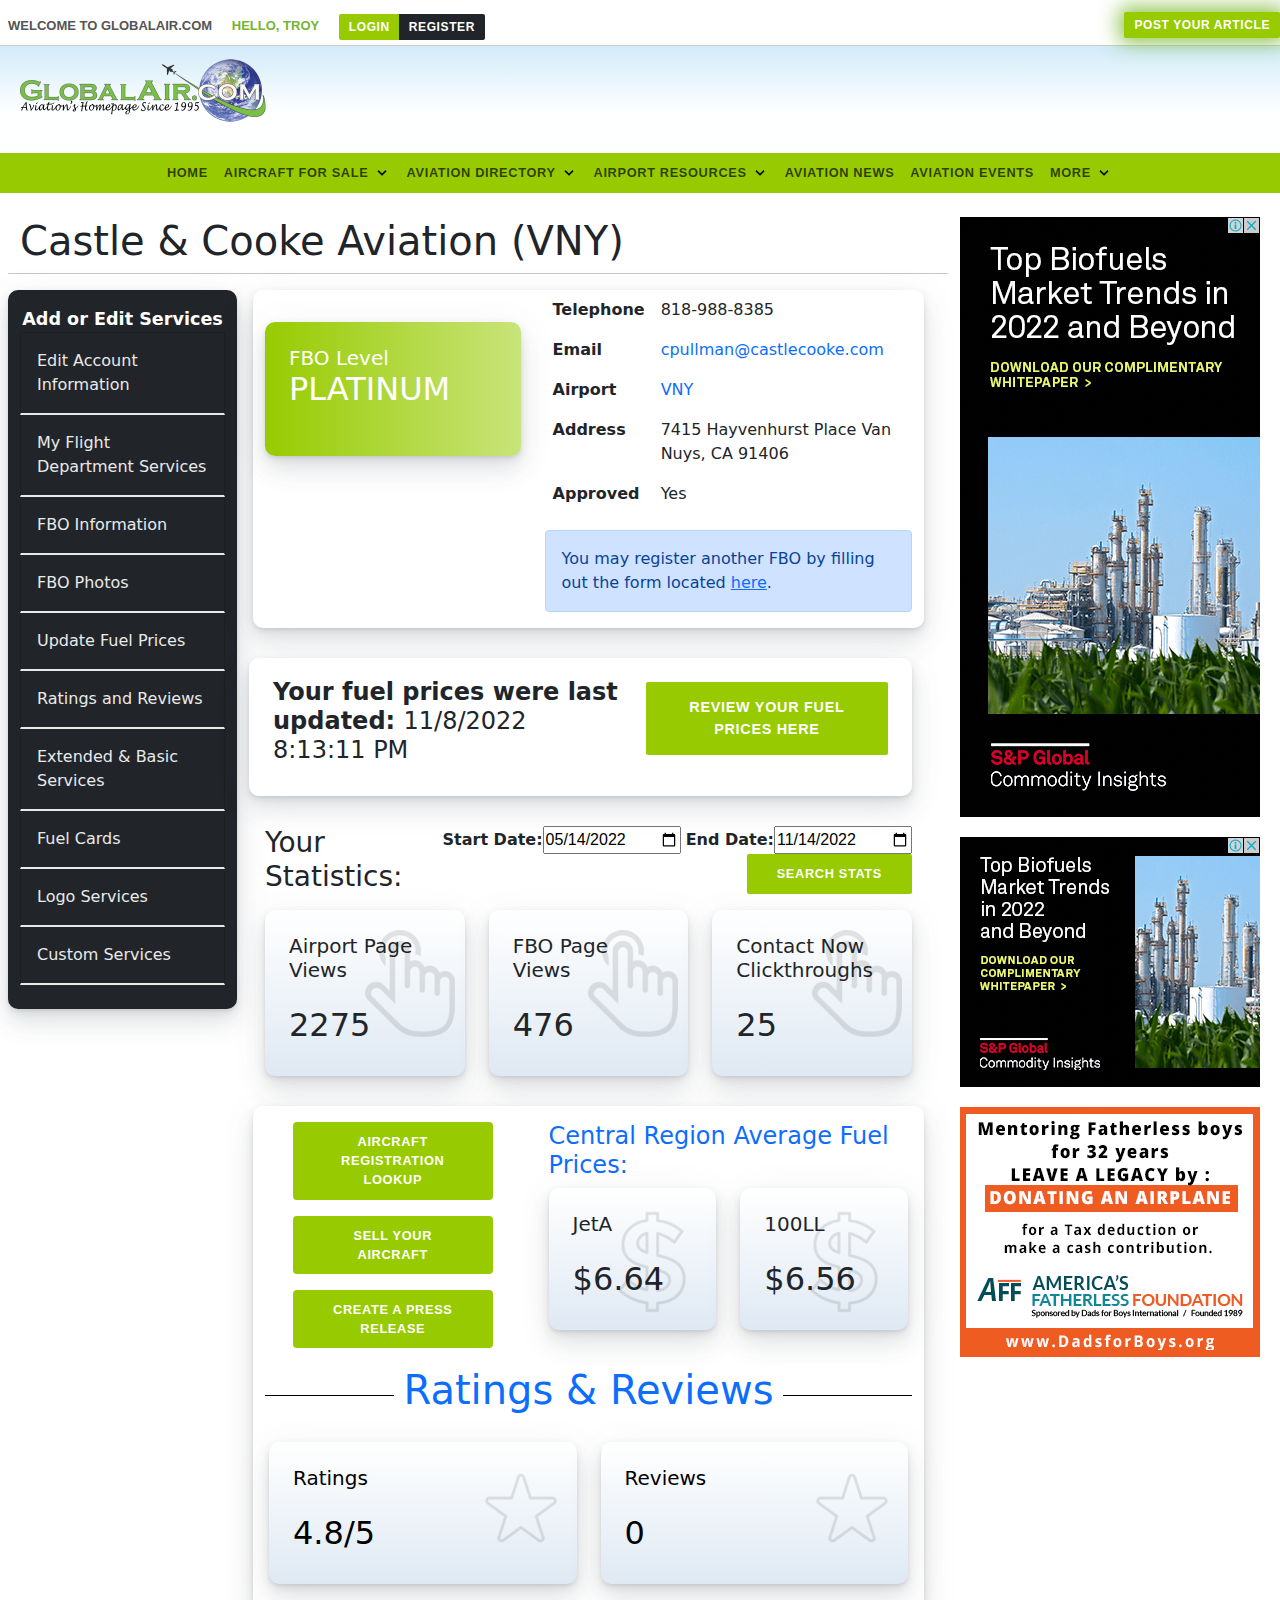
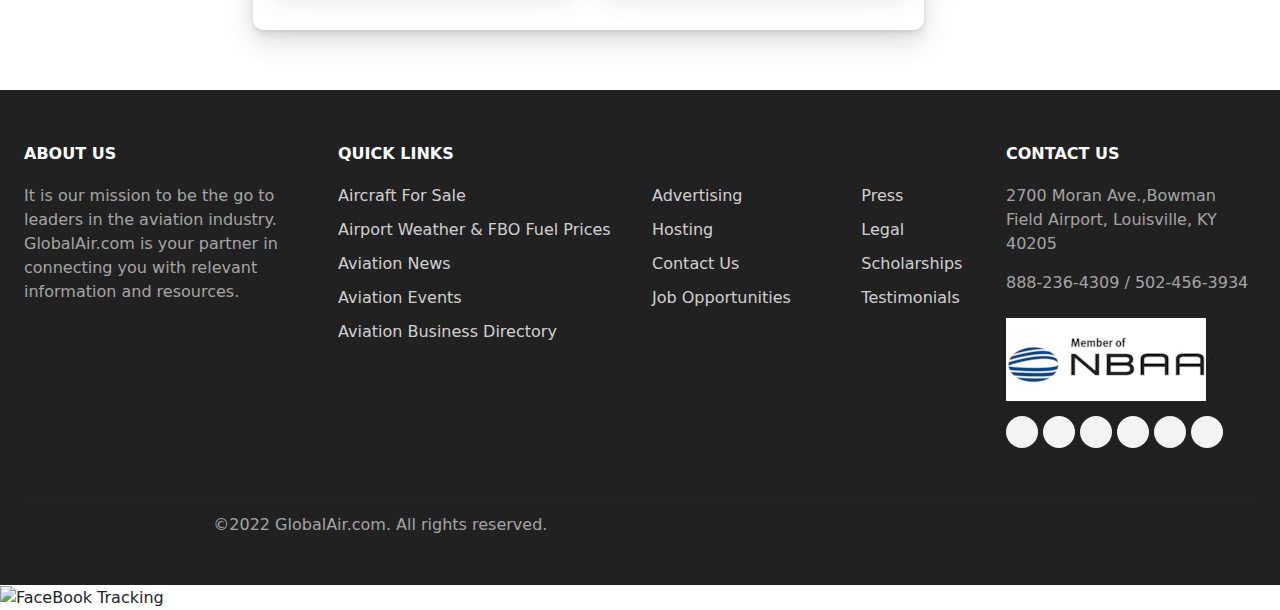
==== commit 2fbc191a: "changes" ====
--- a/Airport Weather & FBO Fuel Prices _ GlobalAir.com.html
+++ b/Airport Weather & FBO Fuel Prices _ GlobalAir.com.html
@@ -88,6 +88,10 @@
 	#airportTable_filter {
 		margin-bottom: 5px
 	}
+	.card-animation:hover{
+		transform:scale(1.05);
+		box-shadow:10px 10px 10px #888888;
+	}
 	</style>
 	<script src="./Airport Weather &amp; FBO Fuel Prices _ GlobalAir.com_files/gpt.js.download"></script>
 	<meta http-equiv="origin-trial" content="Az6AfRvI8mo7yiW5fLfj04W21t0ig6aMsGYpIqMTaX60H+b0DkO1uDr+7BrzMcimWzv/[base64]">
@@ -470,6 +474,10 @@
 					color: #fff;
 				}
 				
+				.l-bg-light {
+					background-image: linear-gradient(to top, #dfe9f3 0%, white 100%);
+				}
+
 				#navbarsExample2 a {
 					color: rgb(233, 233, 233);
 					border-bottom: rgb(233, 233, 233) 2px solid;
@@ -500,19 +508,17 @@
                             FBO Information
                         </a> <a href="#" class="list-group-item list-group-item-action list-item-custom bg-dark p-3">
                         FBO Photos
-                    </a> <a href="#" class="list-group-item list-group-item-action list-item-custom bg-dark p-3">
+                    </a> <a href="fuel.html" class="list-group-item list-group-item-action list-item-custom bg-dark p-3">
                         Update Fuel Prices
                     </a> <a href="#" class="list-group-item list-group-item-action list-item-custom bg-dark p-3">
-                        Basic Services
-                    </a> <a href="#" class="list-group-item list-group-item-action list-item-custom bg-dark p-3">
                         Ratings and Reviews
-                    </a> <a href="#" class="list-group-item list-group-item-action list-item-custom bg-dark p-3">
-                            Extended Services
-                        </a> <a href="#" class="list-group-item list-group-item-action list-item-custom bg-dark p-3">
+                    </a> <a href="extented.html" class="list-group-item list-group-item-action list-item-custom bg-dark p-3">
+						Extended & Basic Services
+					</a> <a href="fuelcards.html" class="list-group-item list-group-item-action list-item-custom bg-dark p-3">
                         Fuel Cards
-                    </a> <a href="#" class="list-group-item list-group-item-action list-item-custom bg-dark p-3">
+                    </a> <a href="logo.html" class="list-group-item list-group-item-action list-item-custom bg-dark p-3">
                         Logo Services
-                    </a> <a href="#" class="list-group-item list-group-item-action list-item-custom bg-dark p-3">
+                    </a> <a href="CustomService.html" class="list-group-item list-group-item-action list-item-custom bg-dark p-3">
                         Custom Services
                     </a> </div>
 							</div>
@@ -524,11 +530,11 @@
 										<div class="col-sm-5"> <img class="d-block mt-3 mb-3" src="https://resources.globalair.com/airport/images/complogo/3068.jpg" alt="" style=" display: block;
                         margin-left: auto;
                         margin-right: auto;">
-											<div class="card l-bg-green-dark">
+											<div class="card card-animation l-bg-green-dark">
 												<div class="card-statistic-3 p-4">
 													<div class="card-icon card-icon-large"></div>
 													<div class="mb-4">
-														<h5 class="card-title mb-0">FBO Level</h5>
+														<h5 class="card-title mb-0 ">FBO Level</h5>
 														<h2 class="d-flex align-items-center mb-0">
                                         PLATINUM
                                     </h2> </div>
@@ -572,7 +578,7 @@
 							
 							<div class="row">
 								<div class="col-12">
-									<div class="card p-4" style="background:linear-gradient(135deg, #65799b 0%,#5e2563 100%); color: white;">
+									<div class="card p-4">
 									<div class="row">
 										<div class="col-sm-7"> 
 											<h4 class="card-subtitle mb-2"><b>Your fuel prices were last updated: </b>
@@ -600,7 +606,7 @@
 							<div class="row ms-1 mt-2">
 
 								<div class="col-xl-4 col-lg-4">
-									<div class="card l-bg-cherry">
+									<div class="card card-animation l-bg-light">
 										<div class="card-statistic-3 p-4">
 											<div class="card-icon card-icon-large"><img src="click.png" /></div>
 											<div class="mb-4">
@@ -615,7 +621,7 @@
 									</div>
 								</div>
 								<div class="col-xl-4 col-lg-4">
-									<div class="card l-bg-blue-dark">
+									<div class="card card-animation l-bg-light">
 										<div class="card-statistic-3 p-4">
 											<div class="card-icon card-icon-large"><img src="click.png" /></div>
 											<div class="mb-4">
@@ -630,7 +636,7 @@
 									</div>
 								</div>
 								<div class="col-xl-4 col-lg-4">
-									<div class="card l-bg-green-dark">
+									<div class="card card-animation l-bg-light">
 										<div class="card-statistic-3 p-4">
 											<div class="card-icon card-icon-large"><img src="click.png" /></div>
 											<div class="mb-4">
@@ -661,7 +667,7 @@
                                         </a>
                                     </h4>
 												<div class="col-6">
-													<div class="card l-bg-orange-dark">
+													<div class="card card-animation l-bg-light">
 														<div class="card-statistic-3 p-4">
 															<div class="card-icon card-icon-large"><img src="dollar.png" /></div>
 															<div class="mb-4">
@@ -676,7 +682,7 @@
 													</div>
 												</div>
 												<div class="col-6">
-													<div class="card l-bg-orange-dark">
+													<div class="card card-animation l-bg-light">
 														<div class="card-statistic-3 p-4">
 															<div class="card-icon card-icon-large"><img src="dollar.png" /></div>
 															<div class="mb-4">
@@ -702,8 +708,8 @@
 										<div class="col-sm-12 p-3">
 											<div class="row">
 												<div class="col-6">
-													<a href="#" class="text-decoration-none">
-													<div class="card l-bg-blue-dark">
+													<a href="#" class="text-decoration-none text-black">
+													<div class="card card-animation l-bg-light">
 														<div class="card-statistic-3 p-4">
 															<div class="card-icon card-icon-large"><img src="star.png" /></div>
 															<div class="mb-4">
@@ -719,9 +725,9 @@
 												</a>
 												</div>
 												<div class="col-6">
-													<a href="#" class="text-decoration-none">
+													<a href="#" class="text-decoration-none text-black">
 
-													<div class="card l-bg-blue-dark">
+													<div class="card card-animation l-bg-light">
 														<div class="card-statistic-3 p-4">
 															<div class="card-icon card-icon-large"><img src="star.png" /></div>
 															<div class="mb-4">
